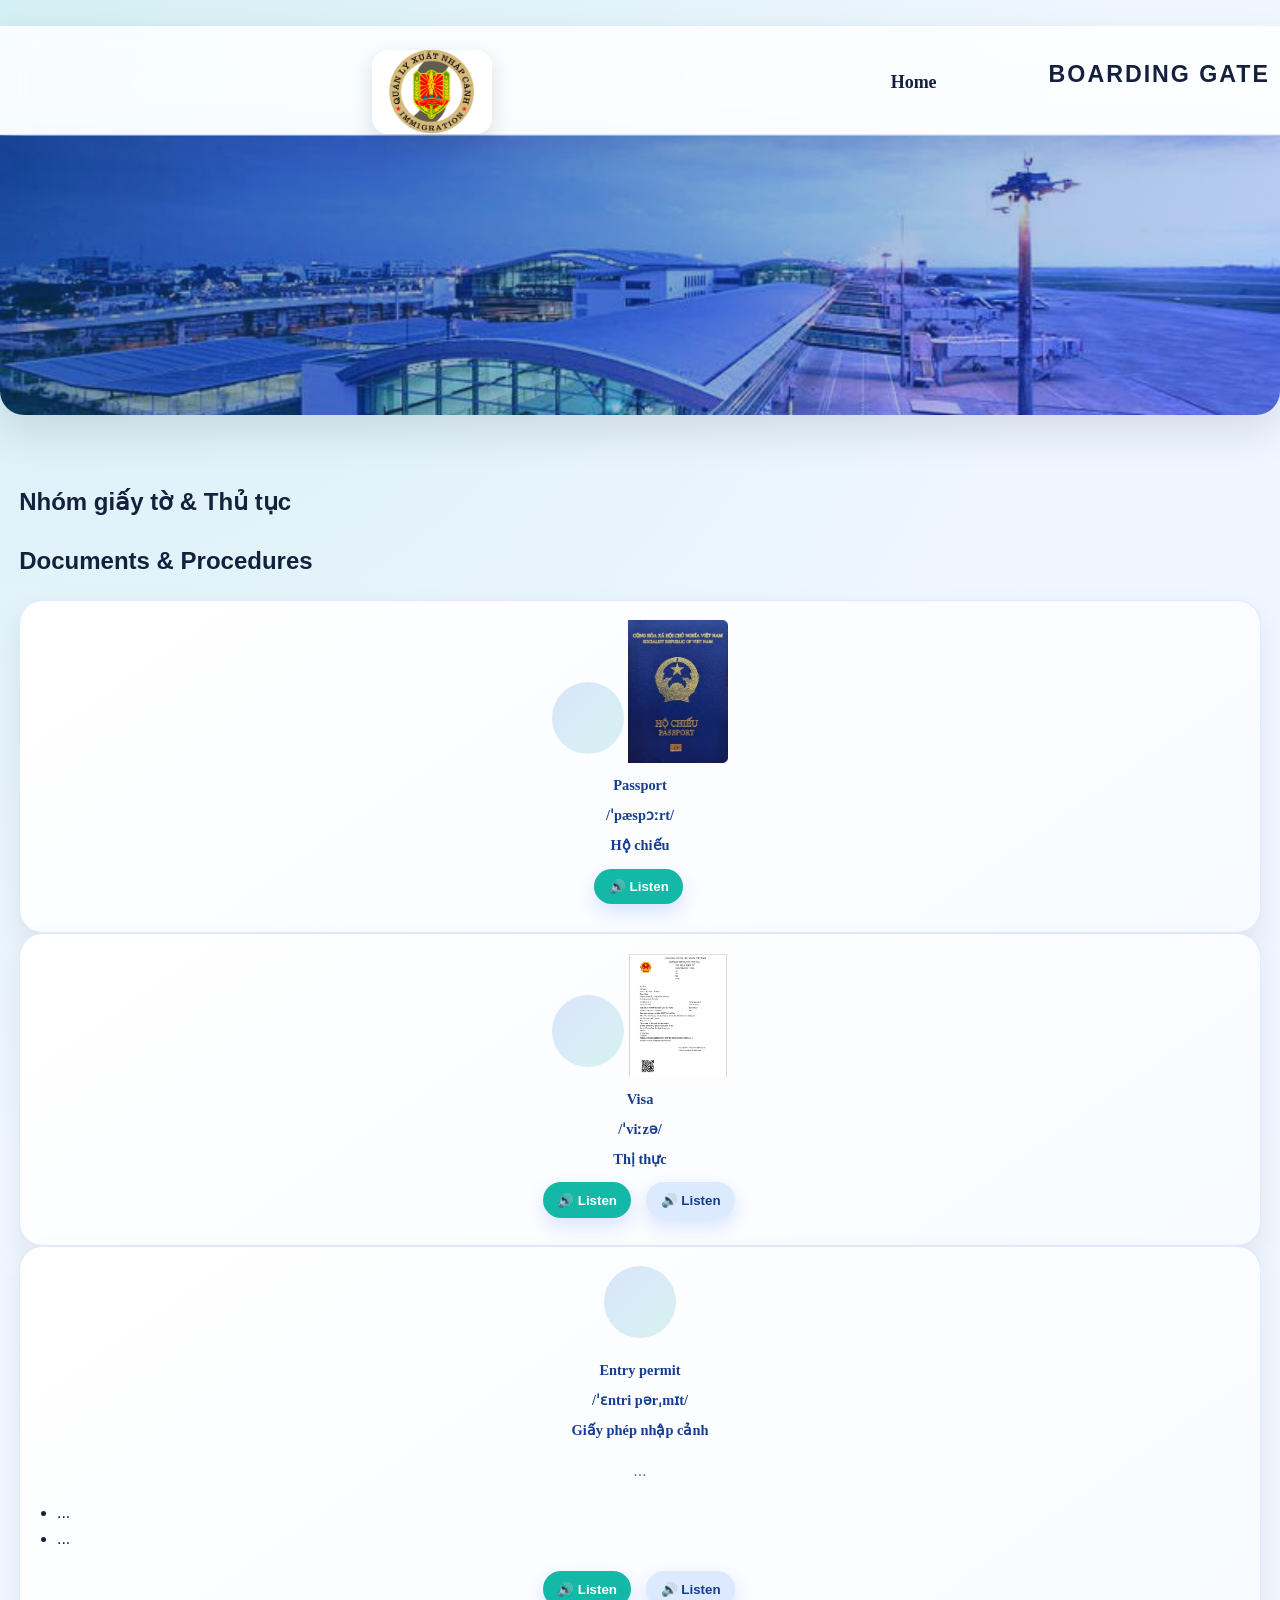
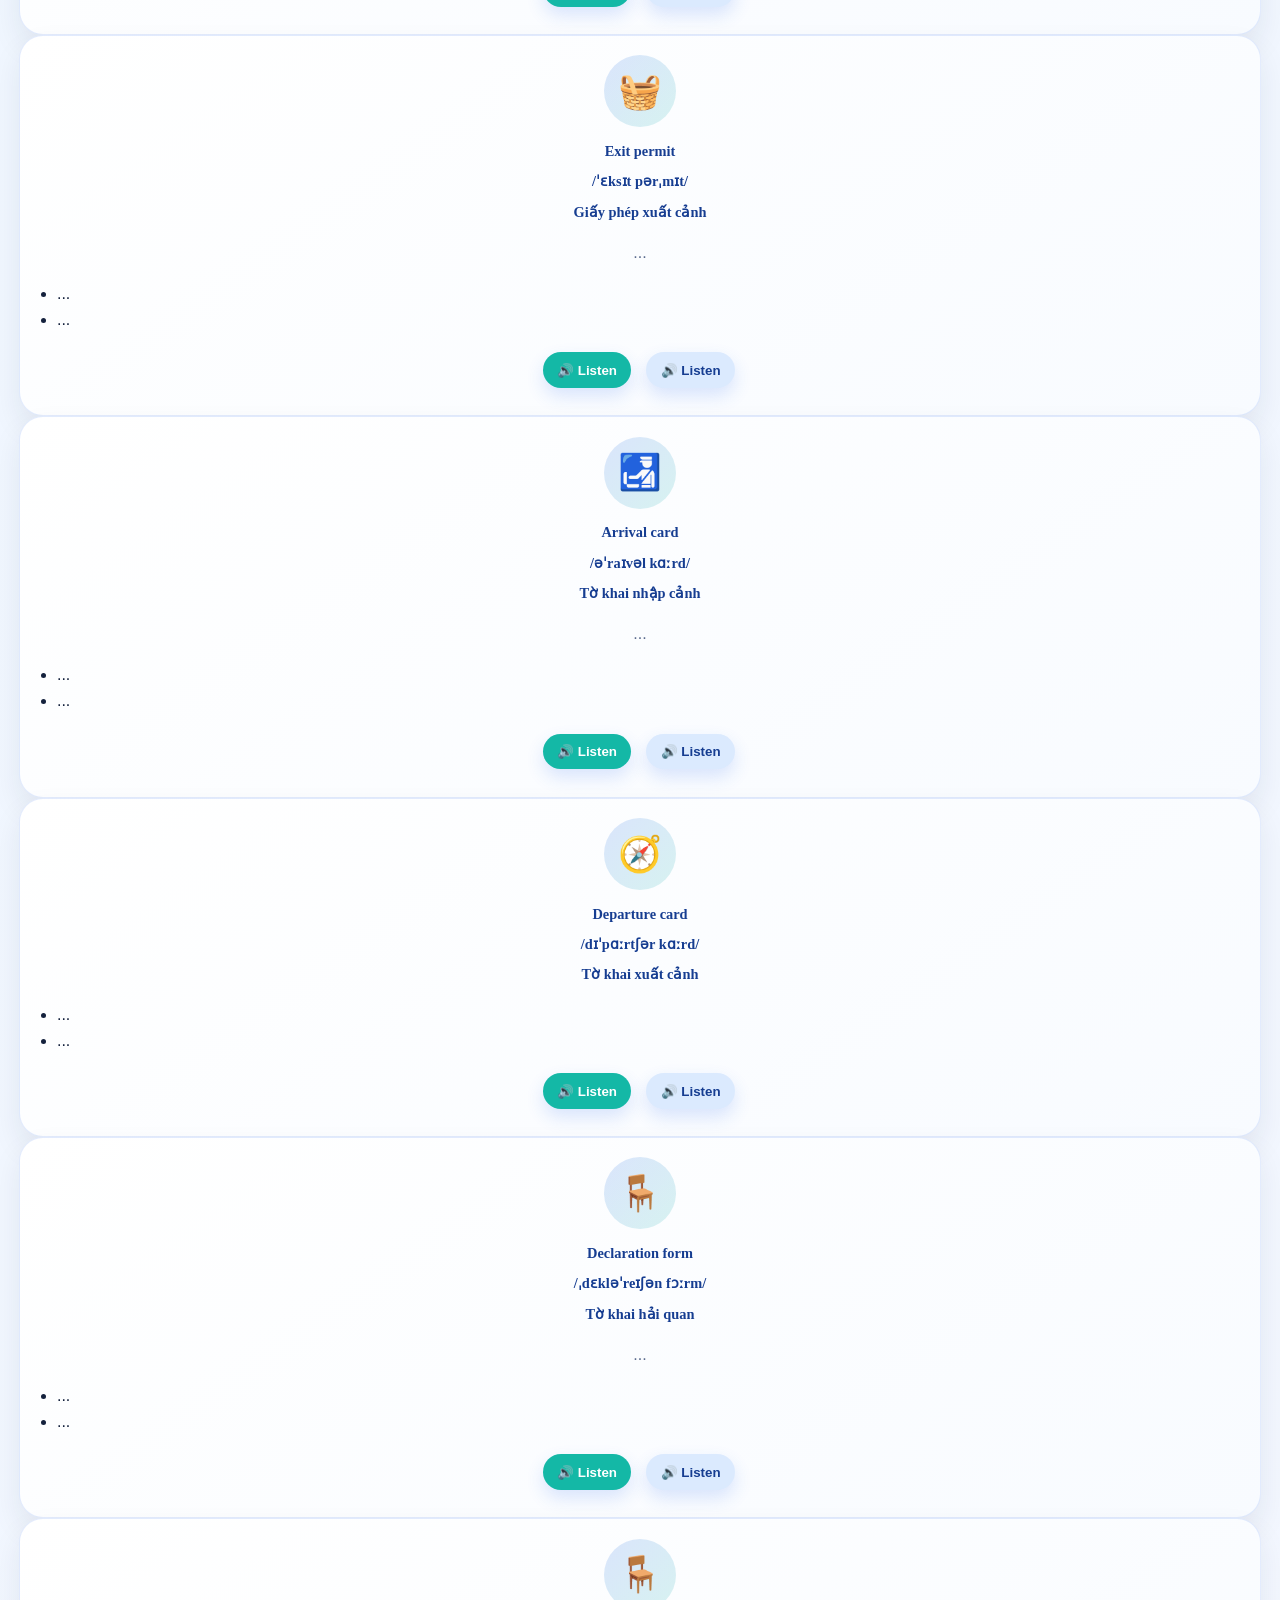
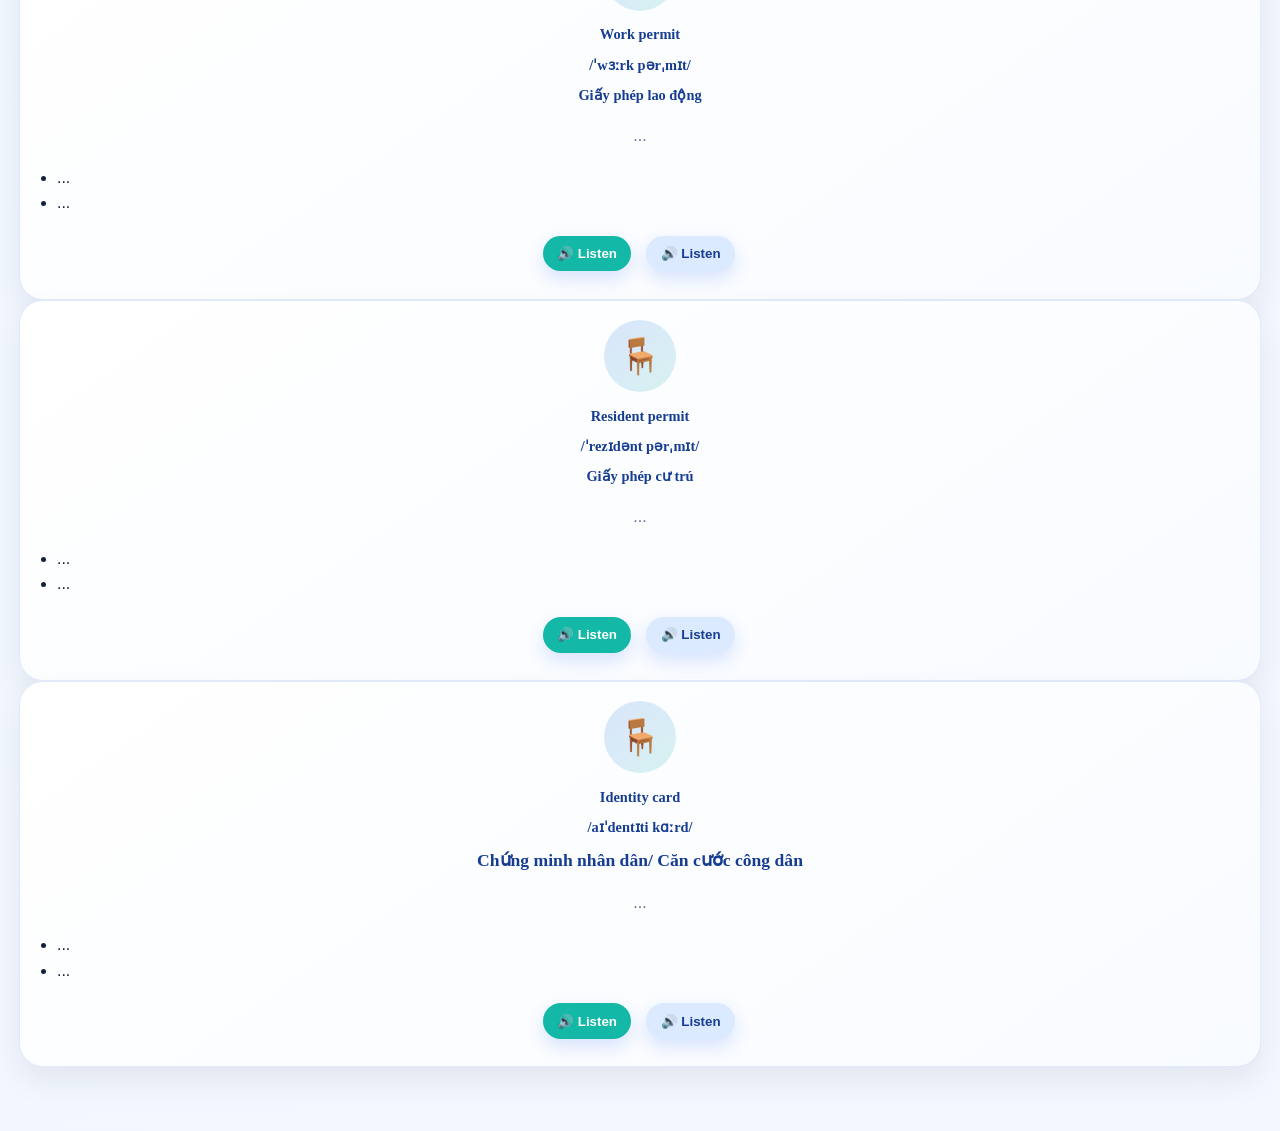
==== pages/BoardingGate.html @ fddc4ede "uploadfile" ====
<!DOCTYPE html>
<html lang="en">
  <head>
    <meta charset="UTF-8" />
    <meta name="viewport" content="width=device-width, initial-scale=1.0" />
    <title>Boarding Gate</title>
    <link rel="stylesheet" href="../index.css" />
    <img src="D:\1. A08\English-Web-2\T2-TSN-Map.jpg" alt="">
  </head>

  <body>
     <div class="hero-text">
        <img src="A08Logo.jpg" alt="Test" id="A08Logo">
          
        
        <nav class="top-nav">
          <div class="nav-links">
            <ul id ="main-menu">
              <li><a class="T1-btn" href="../index.html">Home</a></li>
              <li><p class="eyebrow" id = "headertitle">BOARDING GATE</p></li>

              <!--<li><a class="T2-btn" href="#T2-TSN-Map">T2 Terminal</a></li>
              <li><a class="T3-btn" href="pages/Quiz.html">T3 Terminal</a></li>-->
            </ul>
          </div>
        </nav>
      </div>
  </header>
    <div id = "banner"></div> 
 
    <main>
      <section id="vocabularies" class="vocabularies">
        <div class = "Header">
          <h2>Nhóm giấy tờ & Thủ tục</h2>
          <h2>Documents & Procedures</h2>
        </div>
        

        <div class="card-grid">
          <article class="scene-card">
            <div class="scene-illustration"></div>
              <img src = "Passport.jpg" width="100px" height="auto" >
            <h2>Passport</h2>
            <h2>/ˈpæspɔːrt/</h2>
            <h2>Hộ chiếu</h2>       
            <button class="speak-btn" data-text="Passport">🔊 Listen</button>
          </article>

          <article class="scene-card">
            <div class="scene-illustration"></div>
            <img src="Visa.png" width="100px" height="auto">
            <h2>Visa</h2>
            <h2>/ˈviːzə/</h2>
            <h2>Thị thực</h2>
                        <button class="speak-btn" data-text="Visa">🔊 Listen</button>
            <button class="speak-btn secondary" data-text="...">
              🔊 Listen
            </button>
          </article>

          <article class="scene-card">
            <div class="scene-illustration"></div>
            <h2>Entry permit</h2>
            <h2>/ˈɛntri pərˌmɪt/</h2>
            <h2>Giấy phép nhập cảnh</h2>
            
            <p>...</p>
            <ul>
              <li>...</li>
              <li>...</li>
            </ul>
            <button class="speak-btn" data-text="What time does boarding begin?">🔊 Listen</button>
            <button class="speak-btn secondary" data-text="Is this the gate for Flight 204?">
              🔊 Listen
            </button>
          </article>

          <article class="scene-card">
            <div class="scene-illustration">🧺</div>
            <h2>Exit permit</h2>
            <h2>/ˈɛksɪt pərˌmɪt/</h2>
            <h2>Giấy phép xuất cảnh</h2>
            <p>...</p>
            <ul>
              <li>...</li>
              <li>...</li>
            </ul>
            <button class="speak-btn" data-text="...">🔊 Listen</button>
            <button class="speak-btn secondary" data-text="...">
              🔊 Listen
            </button>
          </article>

          <article class="scene-card">
            <div class="scene-illustration">🛃</div>
            <h2>Arrival card</h2>
            <h2>/əˈraɪvəl kɑːrd/</h2>
            <h2>Tờ khai nhập cảnh</h2>
            <p>...</p>
            <ul>
              <li>...</li>
              <li>...</li>
            </ul>
            <button class="speak-btn" data-text="...">🔊 Listen</button>
            <button class="speak-btn secondary" data-text="...">
              🔊 Listen
            </button>
          </article>

          <article class="scene-card">
            <div class="scene-illustration">🧭</div>
            <h2>Departure card</h2>
            <h2>/dɪˈpɑːrtʃər kɑːrd/</h2>
            <h2>Tờ khai xuất cảnh</h2>
            <p></p>
            <ul>
              <li>...</li>
              <li>...</li>
            </ul>
            <button class="speak-btn" data-text="...">🔊 Listen</button>
            <button class="speak-btn secondary" data-text="...">
              🔊 Listen
            </button>
          </article>

            <article class="scene-card">
            <div class="scene-illustration">🪑</div>
            <h2>Declaration form</h2>
            <h2>/ˌdɛkləˈreɪʃən fɔːrm/</h2>
            <h2>Tờ khai hải quan</h2>
            <p>...</p>
            <ul>
              <li>...</li>
              <li>...</li>
            </ul>
            <button class="speak-btn" data-text="...">🔊 Listen</button>
            <button class="speak-btn secondary" data-text="...">
              🔊 Listen
            </button>
          </article>

          <article class="scene-card">
            <div class="scene-illustration">🪑</div>
            <h2>Work permit</h2>
            <h2>/ˈwɜːrk pərˌmɪt/</h2>
            <h2>Giấy phép lao động</h2>
            <p>...</p>
            <ul>
              <li>...</li>
              <li>...</li>
            </ul>
            <button class="speak-btn" data-text="...">🔊 Listen</button>
            <button class="speak-btn secondary" data-text="...">
              🔊 Listen
            </button>
          </article>

          <article class="scene-card">
            <div class="scene-illustration">🪑</div>
            <h2>Resident permit</h2>
            <h2>/ˈrezɪdənt pərˌmɪt/</h2>
            <h2>Giấy phép cư trú</h2>
            <p>...</p>
            <ul>
              <li>...</li>
              <li>...</li>
            </ul>
            <button class="speak-btn" data-text="...">🔊 Listen</button>
            <button class="speak-btn secondary" data-text="...">
              🔊 Listen
            </button>
          </article>

          <article class="scene-card">
            <div class="scene-illustration">🪑</div>
            <h2>Identity card</h2>
            <h2>/aɪˈdentɪti kɑːrd/</h2>
            <h3>Chứng minh nhân dân/ Căn cước công dân</h3>
            <p>...</p>
            <ul>
              <li>...</li>
              <li>...</li>
            </ul>
            <button class="speak-btn" data-text="...">🔊 Listen</button>
            <button class="speak-btn secondary" data-text="...">
              🔊 Listen
            </button>
          </article>


        </div>
      </section>
    </main>

    <script src="../index.js"></script>
  </body>
</html>
---- index.css ----
:root {
  color-scheme: light;
  --bg: #f4f7ff;
  --card: #ffffff;
  --primary: #2563eb;
  --primary-dark: #163d91;
  --accent: #14b8a6;
  --accent-2: #7c3aed;
  --text: #14213d;
  --muted: #5b6b8d;
  --border: rgba(37, 99, 235, 0.12);
}
#header
.table-wrap {
    overflow-x: auto;
    -webkit-overflow-scrolling: touch;
    width: 100%;
    border-radius: 12px;
    box-shadow: 0 2px 8px rgba(0, 0, 0, 0.05);
}
.search-container{
align-items: center;
}

.search-controls {
    display: flex;
    gap: 16px;
    flex-wrap: wrap;
    margin-bottom: 25px;
    align-items: end;
    background: #f8f9fc;
    padding: 20px;
    border-radius: 12px;
    border: 1px solid #eaf2ff;
    place-items: center;
    justify-content: center;
}
.search-controls button {
  align-items: center;
}
.search-box {
  width: 100%;
  max-width: 320px;
  padding: 12px 14px;
  border: 2px solid #cfdcf7;
  border-radius: 8px;
  font-size: 0.95rem;
  display: block;
  box-sizing: border-box;
  background: #fff;
  transition: all 0.2s ease;
  align-items: center;
  content: icon;
}
.search-box:focus {
  outline: none;
  border-color: #163d91;
  box-shadow: 0 0 0 3px rgba(22, 61, 145, 0.1);
}

.clear-btn {
    padding: 12px 24px;
    border: none;
    border-radius: 8px;
    background: linear-gradient(135deg, #1dc311 0%, #16aa0c 100%);
    color: white;
    font-weight: 600;
    cursor: pointer;
    transition: all 0.2s ease;
    font-size: 0.95rem;
}
.search-btn{
  padding: 12px 24px;
  border: none;
  border-radius: 8px;
  background: linear-gradient(135deg, #045be7 0%, #0557ef 100%);
  color: #fff;
  font-weight: 600;
  cursor: pointer;
  transition: all 0.2s ease;
  font-size: 0.95rem;
}



@keyframes colorBlink {
  0% { color: #22c55e; }
  50% { color: #2563eb; }
  100% { color: #ef4444; }
}

@keyframes floatUp {
  0% { transform: translateY(0); }
  50% { transform: translateY(-4px); }
  100% { transform: translateY(0); }
}

@keyframes fadeIn {
  0% { opacity: 0; }
  100% { opacity: 1; }
}

@keyframes swing {
  0% { transform: rotate(-3deg); }
  50% { transform: rotate(3deg); }
  100% { transform: rotate(-3deg); }
}

@keyframes spin {
  0% { transform: rotate(0deg); }
  100% { transform: rotate(360deg); }
}

@keyframes slideDown {
  0% { transform: translateY(-20px); opacity: 0; }
  100% { transform: translateY(0); opacity: 1; }
}

* {
  box-sizing: border-box;
}

body {
  margin: 0;
  padding: 0 0 1rem;
  box-sizing: border-box;
  font-family: "Segoe UI", Tahoma, Geneva, Verdana, sans-serif;
  color: var(--text);
  background:
    radial-gradient(circle at top left, rgba(20, 184, 166, 0.12), transparent 25%),
    linear-gradient(135deg, #eef6ff 0%, var(--bg) 100%);
  line-height: 1.6;
  position: relative;
  overflow-x: hidden;
}

.page-transition {
  position: fixed;
  inset: 0;
  background: linear-gradient(135deg, var(--primary), var(--accent), var(--accent-2));
  opacity: 0;
  transform: scale(1.08);
  pointer-events: none;
  z-index: 9999;
  transition: opacity 0.35s ease, transform 0.35s ease;
}

body.page-transitioning .page-transition {
  opacity: 1;
  transform: scale(1);
}

header.hero {
  position: relative;
  top: auto;
  z-index: auto;
  padding: 0;
}

.hero-text {
  display: flex;
  margin: 0 auto;
  flex-wrap: wrap;
  justify-content: center;
  align-items: center;
  gap: 0rem;
  padding: 1.5rem 0rem 0rem 0rem;
  background: rgba(255, 255, 255, 0.82);
  backdrop-filter: blur(16px);
  box-shadow: 0 10px 30px rgba(20, 33, 61, 0.08);
  border-bottom: 1px solid var(--border);
  animation: slideDown 2s ease forwards;
}
.Icon {
  display: flex;
  place-items: center;
  justify-content: center;
}
  


.eyebrow {
  text-transform: uppercase;
  letter-spacing: 2px;
  color: var(--text);
  font-weight: 800;
  margin: 0;
  font-size: clamp(1rem, 2.5vw, 1.45rem);
  text-align: center;
  display: block;
  animation: colorBlink 1.8s infinite;
  font-family:'Segoe UI', Tahoma, Geneva, Verdana, sans-serif
}

#A08Logo {
  width: min(100%, 120px);
  height: auto;
  border-radius: 16px;
  box-shadow: 0 8px 20px rgba(20, 33, 61, 0.14);
  margin: 0 auto;
}



.image-gallery {
  max-width: 1200px;
  margin: 0 auto 2rem;
  padding: 0 1.2rem;
  position: relative;
  z-index: 1;
}

.gallery-shell {
  border-radius: 24px;
  overflow: hidden;
  box-shadow: 0 18px 40px rgba(20, 33, 61, 0.16);
  background: var(--card);
}

.gallery-track {
  position: relative;
  min-height: 320px;
}

.gallery-slide {
  position: absolute;
  inset: 0;
  opacity: 0;
  transform: translateX(20px);
  transition: opacity 0.6s ease, transform 0.6s ease;
}

.gallery-slide.active {
  opacity: 1;
  transform: translateX(0);
}

.gallery-slide img {
  width: 100%;
  height: 320px;
  object-fit: cover;
  display: block;
  cursor: pointer;
  animation: fadeIn 3s ease;
}
.gallery-slide img:focus-visible {
  outline: 3px solid var(--accent);
  outline-offset: 3px;
}

.zoom-modal {
  position: fixed;
  inset: 0;
  background: rgba(5, 12, 25, 0.86);
  display: flex;
  align-items: center;
  justify-content: center;
  padding: 1rem;
  z-index: 2000;
  opacity: 0;
  visibility: hidden;
  pointer-events: none;
  transition: opacity 0.25s ease, visibility 0.25s ease;
}

.zoom-modal.is-open {
  opacity: 1;
  visibility: visible;
  pointer-events: auto;
}

.zoom-modal-content {
  max-width: min(96vw, 1100px);
  max-height: min(90vh, 900px);
  display: flex;
  align-items: center;
  justify-content: center;
}

.zoom-modal img {
  max-width: 100%;
  max-height: 100%;
  object-fit: contain;
  border-radius: 18px;
  box-shadow: 0 20px 50px rgba(0, 0, 0, 0.3);
}

.zoom-close {
  position: absolute;
  top: 1rem;
  right: 1rem;
  width: 44px;
  height: 44px;
  border: none;
  border-radius: 50%;
  background: rgba(255, 255, 255, 0.95);
  color: var(--text);
  font-size: 1.6rem;
  cursor: pointer;
  box-shadow: 0 8px 20px rgba(0, 0, 0, 0.2);
}

body.modal-open {
  overflow: hidden;
}




.gallery-caption {
  position: absolute;
  left: 0;
  right: 0;
  bottom: 0;
  padding: 1rem 1.2rem;
  background: linear-gradient(180deg, transparent, rgba(8, 15, 35, 0.82));
  color: white;
}

.gallery-caption h3 {
  margin: 0 0 0.25rem;
  font-size: 1.1rem;
}

.gallery-caption p {
  margin: 0;
  font-size: 0.95rem;
}

.gallery-controls {
  display: flex;
  justify-content: center;
  align-items: center;
  gap: 0.8rem;
  padding: 0.9rem 1rem 1rem;
  background: rgba(255, 255, 255, 0.95);
}

.gallery-btn {
  border: none;
  border-radius: 999px;
  width: 40px;
  height: 40px;
  cursor: pointer;
  font-size: 1rem;
  color: white;
  background: linear-gradient(135deg, var(--primary), var(--accent));
  box-shadow: 0 8px 18px rgba(37, 99, 235, 0.16);
}

.gallery-dots {
  display: flex;
  gap: 0.45rem;
}

.gallery-dot {
  width: 10px;
  height: 10px;
  border: none;
  border-radius: 50%;
  background: #c8d5f0;
  cursor: pointer;
  padding: 0;
}

.gallery-dot.active {
  background: var(--primary);
  transform: scale(1.15);
}

main {
  max-width: 1280px;
  margin: 0 auto;
  padding: 2rem 1.2rem 3rem;
}
table{
  max-width: 1280px;
  margin: 0 auto;
  padding: 0rem 0rem 0rem;
  padding-top: 0rem
}

h1 {
  font-size: clamp(2rem, 4.5vw, 3rem);
  margin: 0 0 1rem;
  font-family: "Segoe UI", Tahoma, Geneva, Verdana, sans-serif;
}

.info-strip {
  display: grid;
  grid-template-columns: repeat(3, minmax(0, 1fr));
  gap: 1rem;
  margin: 0 auto 2rem;
  text-align: center;
}

.info-strip > div {
  background: linear-gradient(145deg, #ffffff, #f8fbff);
  border: 1px solid var(--border);
  border-radius: 20px;
  padding: 1.1rem 1rem;
  box-shadow: 0 12px 26px rgba(20, 33, 61, 0.08);
}

.info-strip strong {
  display: block;
  font-size: 1.04rem;
  margin-bottom: 0.3rem;
}

.info-strip p {
  margin: 0;
  color: var(--muted);
}

.scenarios {
  max-width: 1280px;
  margin: 0 auto;
  padding: 1rem 0 2rem;
  text-align: center;
}

#Area-header {
  margin-bottom: 1.2rem;
  font-size: clamp(1.7rem, 2.8vw, 2.3rem);
  font-weight: 800;
  color: var(--primary-dark);
}

.main-card-grid {
  display: grid;
  grid-template-columns: repeat(3, minmax(0, 1fr));
  gap: 1rem;
}

.scene-card,.scene-card-P1, .scene-card-P2, .scene-card-P3 {
  background: linear-gradient(145deg, #ffffff, #f8fbff);
  background-color:#00ddeb;
  border: 1px solid var(--border);
  border-radius: 24px;
  padding: 1.2rem;
  box-shadow: 0 14px 30px rgba(20, 33, 61, 0.08);
  text-align: center;
  transition: transform 0.2s ease, box-shadow 0.2s ease;
}

.scene-card:hover, .scene-card-P1:hover, .scene-card-P2:hover, .scene-card-P3:hover {
  transform: translateY(-4px);
  box-shadow: 0 18px 36px rgba(37, 99, 235, 0.15);
}

.scene-illustration {
  display: inline-flex;
  align-items: center;
  justify-content: center;
  width: 72px;
  height: 72px;
  border-radius: 50%;
  background: linear-gradient(135deg, rgba(37, 99, 235, 0.16), rgba(20, 184, 166, 0.16));
  font-size: 2.2rem;
  margin-bottom: 0.6rem;
  text-decoration: none;
  animation: floatUp 0.75s ease-in-out infinite;
  
}
.scene-card h4, .scene-card-P1 h4, .scene-card-P2 h4, .scene-card-P3 h4 {
  margin: 0.2rem 0 0.45rem;
  font-family: 'Times New Roman', Times, serif;
  color:red;
  font-size: 0.9rem;
}
.scene-card h3, .scene-card-P1 h3, .scene-card-P2 h3, .scene-card-P3 h3 {
  margin: 0.2rem 0 0.45rem;
  font-family: Georgia, "Times New Roman", Times, serif;
  color: var(--primary-dark);
  font-size: 1.1rem;
}

.scene-card h2, .scene-card-P1 h2, .scene-card-P2 h2, .scene-card-P3 h2 {
  margin: 0.2rem 0 0.45rem;
  font-family: Georgia, "Times New Roman", Times, serif;
  color: var(--primary-dark);
  font-size: 0.9rem;
}

.scene-card p,
.scene-card-P1 p,
.scene-card-P2 p,
.scene-card-P3 p,
.scence-card p li,
.scene-card-P1 li,
.scene-card-P2 li,
.scene-card-P3 li {
  color: var(--muted);
}

.scene-card ul,
.scene-card-P1 ul,
.scene-card-P2 ul,
.scene-card-P3 ul {
  padding-left: 1.2rem;
  margin: 0.6rem 0 0.9rem;
  text-align: left;
}

.speak-btn {
  border: none;
  border-radius: 999px;
  padding: 0.7rem 0.95rem;
  margin: 0.25rem;
  font-weight: 700;
  cursor: pointer;
  background: linear-gradient(135deg, var(--primary), var(--accent-2));
  color: white;
  box-shadow: 0 8px 18px rgba(37, 99, 235, 0.16);
  transition: transform 0.2s ease, box-shadow 0.2s ease;
}

.speak-btn:hover {
  transform: translateY(-2px);
  box-shadow: 0 10px 22px rgba(37, 99, 235, 0.22);
}

.speak-btn.secondary {
  background: linear-gradient(135deg, var(--accent), var(--primary));
}
.nav-links {
  display: flex;
  margin: 0 auto;
  padding: 0;
  align-items: center;
  justify-content: center;
}
.nav-links a.active,
.nav-links a:hover {
  color: white;
}

.nav-links a {
  padding: 0.75rem 1rem;
  margin: 0
}

.nav-links li{
  font-family: Georgia, 'Times New Roman', Times, serif;
  font-size: large;
  font-weight: 10000;
}

#main-menu {
  display: flex;
  gap: 6rem;
  flex-wrap: wrap;
  padding: 0 10px;
  margin: 0 0 20px 0;
  list-style: none;
}

.top-nav ul {
  list-style-type: none;
  padding: 0;
  margin: 0;
  overflow: visible;
}

.top-nav a {
  color: var(--text);
  text-decoration: none;
  padding: 0.75rem 1rem;
  display: block;
  text-align: center;
  font-weight: 700;
}

.top-nav li {
  float: left;
}

#banner {
  background: linear-gradient(120deg, rgba(12, 74, 110, 0.55), rgba(37, 99, 235, 0.3)), url(pages/project-tansonnhat.jpg);
  background-size: cover;
  background-position: center;
  min-height: 280px;
  margin: 0 auto 1rem;
  border-radius: 0 0 24px 24px;
  box-shadow: 0 16px 40px rgba(20, 33, 61, 0.12);
}

.Back-btn {
  width: 10px;
  height: 50px;
  /*display: inline-flex;*/
  display: relative;
  text-align: center;
  align-items: center;
  justify-content: center;
  min-width: 120px;
  padding: 1rem 1rem;
  border-width: 1px;
  border: 2px solid rgba(151, 65, 252, 0.2);
  border-radius: 700px;
  box-shadow: 0 10px 22px rgba(151, 65, 252, 0.2);
  color: #ffffff;
  font-family: Phantomsans, sans-serif;
  font-size: 1rem;
  font-weight: 700;
  text-decoration: none;
  background-image: linear-gradient(135deg, #03f8f8, #0bdfef 55%, #00ddeb);
  transition: transform 0.2s ease, box-shadow 0.2s ease;
  margin-left: 1px
}
.Next-btn{
  display: relative;
  text-align: center;
  align-items: center;
  justify-content: right;
  min-width: 120px;
  padding: 1rem 1rem;
  border-width: 1px;
  border: 2px solid rgba(151, 65, 252, 0.2);
  border-radius: 700px;
  box-shadow: 0 10px 22px rgba(151, 65, 252, 0.2);
  color: #ffffff;
  font-family: Phantomsans, sans-serif;
  font-size: 1rem;
  font-weight: 700;
  text-decoration: none;
  background-image: linear-gradient(135deg, #03f8f8, #0bdfef 55%, #00ddeb);
  transition: transform 0.2s ease, box-shadow 0.2s ease;
  margin: 0 0 0 0px;
}
.Home-btn:hover,
.Back-btn:hover
.Next-btn:hover
{
  transform: translateY(-2px);
  box-shadow: 0 12px 24px rgba(151, 65, 252, 0.28);
}

.Back-btn::before {
  content: "";
}

.T2-btn::before {
  content: "Airport Map";
}

.T3-btn::before {
  content: "Quiz";
}



.primary-btn:hover {
  background: var(--primary-dark);
  transform: translateY(-2px);
}

.footer {
  background: linear-gradient(135deg, #102445, #163d91);
  color: #f8fbff;
  text-align: center;
  padding: 1.3rem 1rem 1.6rem;
  margin-top: 1rem;
}

#End-page {
  margin: 0 0 0.35rem;
  font-weight: 700;
}

#footer-note {
  margin: 0;
  opacity: 0.9;
}

@media (max-width: 900px) {
  .info-strip,
  .main-card-grid {
    grid-template-columns: repeat(5, minmax(0, 1fr));
  }
}

@media (max-width: 640px) {
  .hero-text {
    justify-content: center;
    text-align: center;
  }

  .info-strip,
  .main-card-grid {
    grid-template-columns: 1fr;
  }

  #main-menu {
    justify-content: center;
  }

  .top-nav li {
    float: none;
  }
}

 .scene-card ul, .scene-card-P1 ul, .scene-card-P2 ul, .scene-card-P3 ul {
  padding-left: 1.1rem;
  margin: 0.6rem 0 1rem;
}

.speak-btn {
  border: none;
  background: var(--accent);
  color: white;
  padding: 0.65rem 0.9rem;
  border-radius: 999px;
  cursor: pointer;
  font-weight: 600;
  margin-right: 0.4rem;
  margin-bottom: 0.5rem;
}

.speak-btn.secondary {
  background: #dbeafe;
  color: var(--primary-dark);
}

.speak-btn:hover {
  transform: translateY(-1px);
}

@media (max-width: 900px) {
  .hero,
  .info-strip,
  .card-grid, .card-grid-P1, .card-grid-P2, .card-grid-P3 {
  grid-template-columns: 1fr;
  }
}

.card-grid-P1, .card-grid-P2, .card-grid-P3 {
  background-color: white;
  border-radius: 999px;
}

.hero {
    padding-top: 2rem;
    align-items: left;
  }

.footer{
  align-items: center;
  font-weight: bold;
  font-family:'Segoe UI', Tahoma, Geneva, Verdana, sans-serif;
  text-align: left;
  padding: 0px 1%;

}
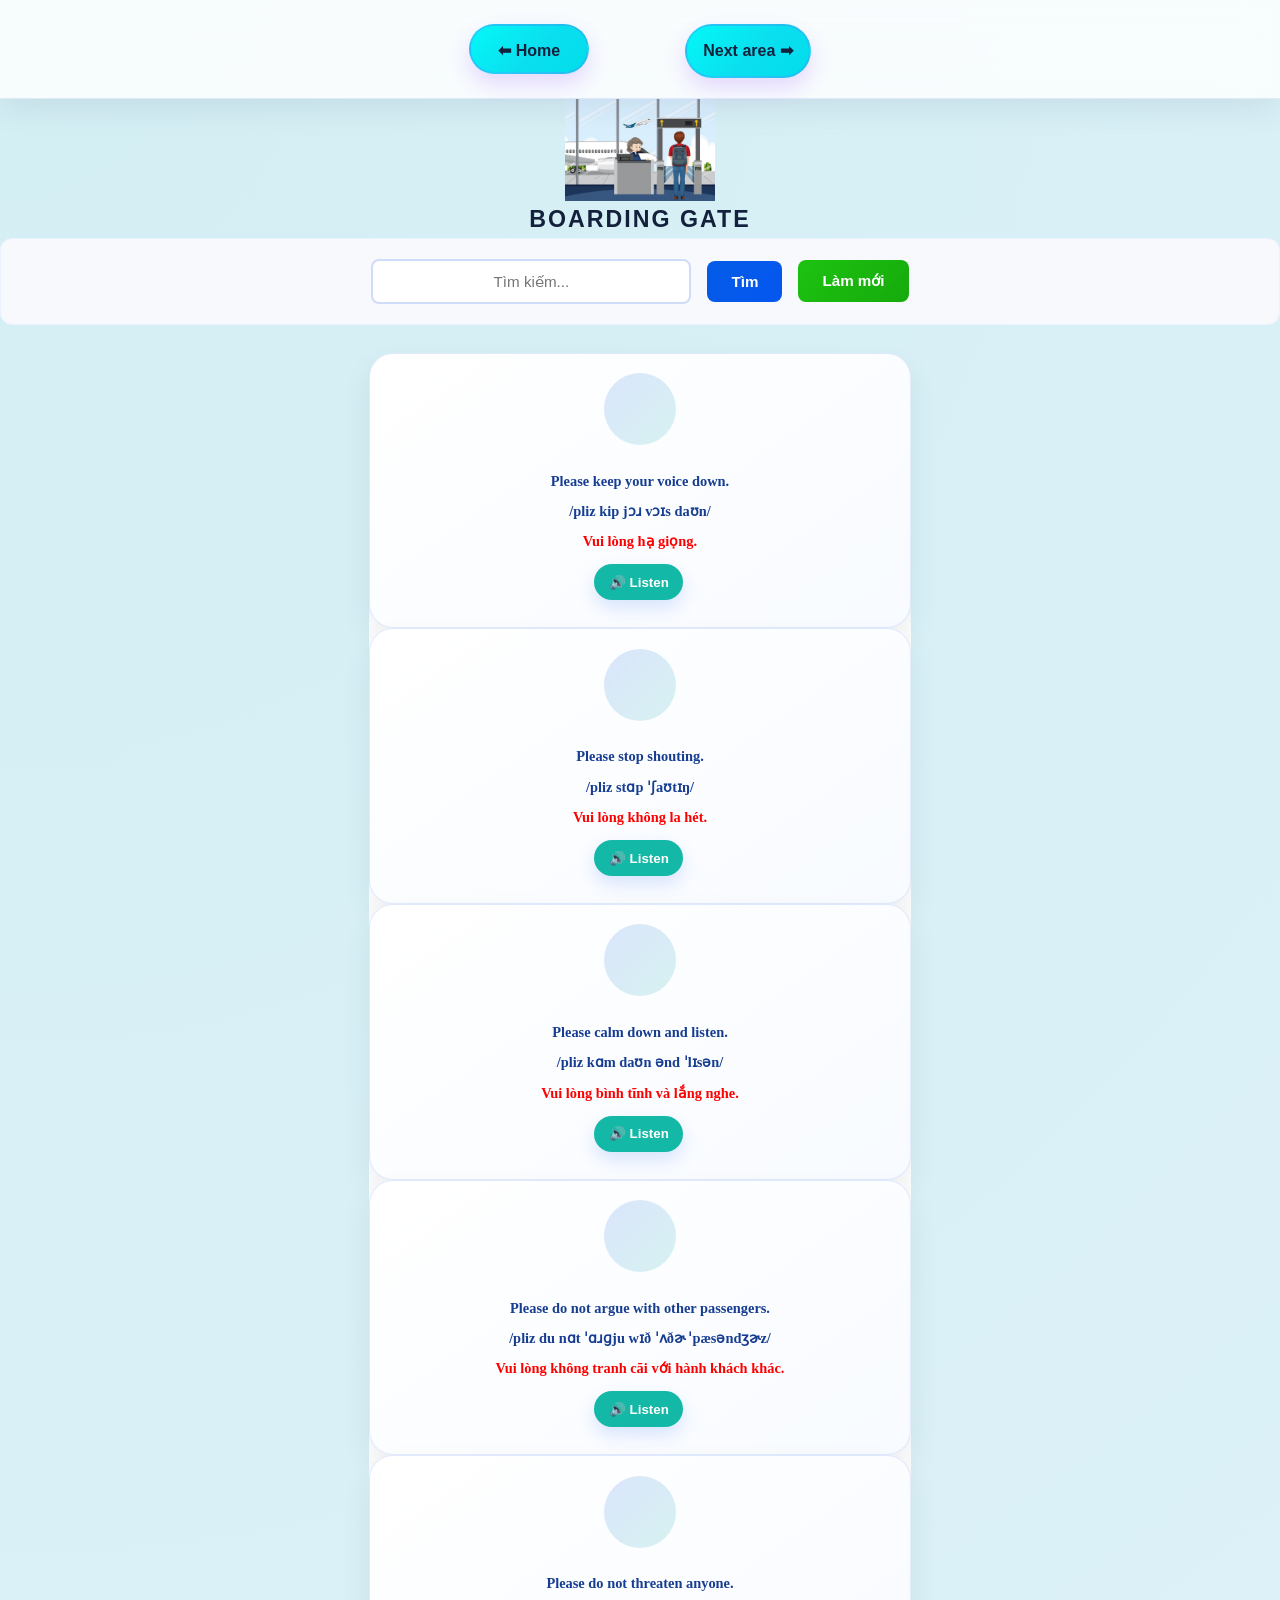
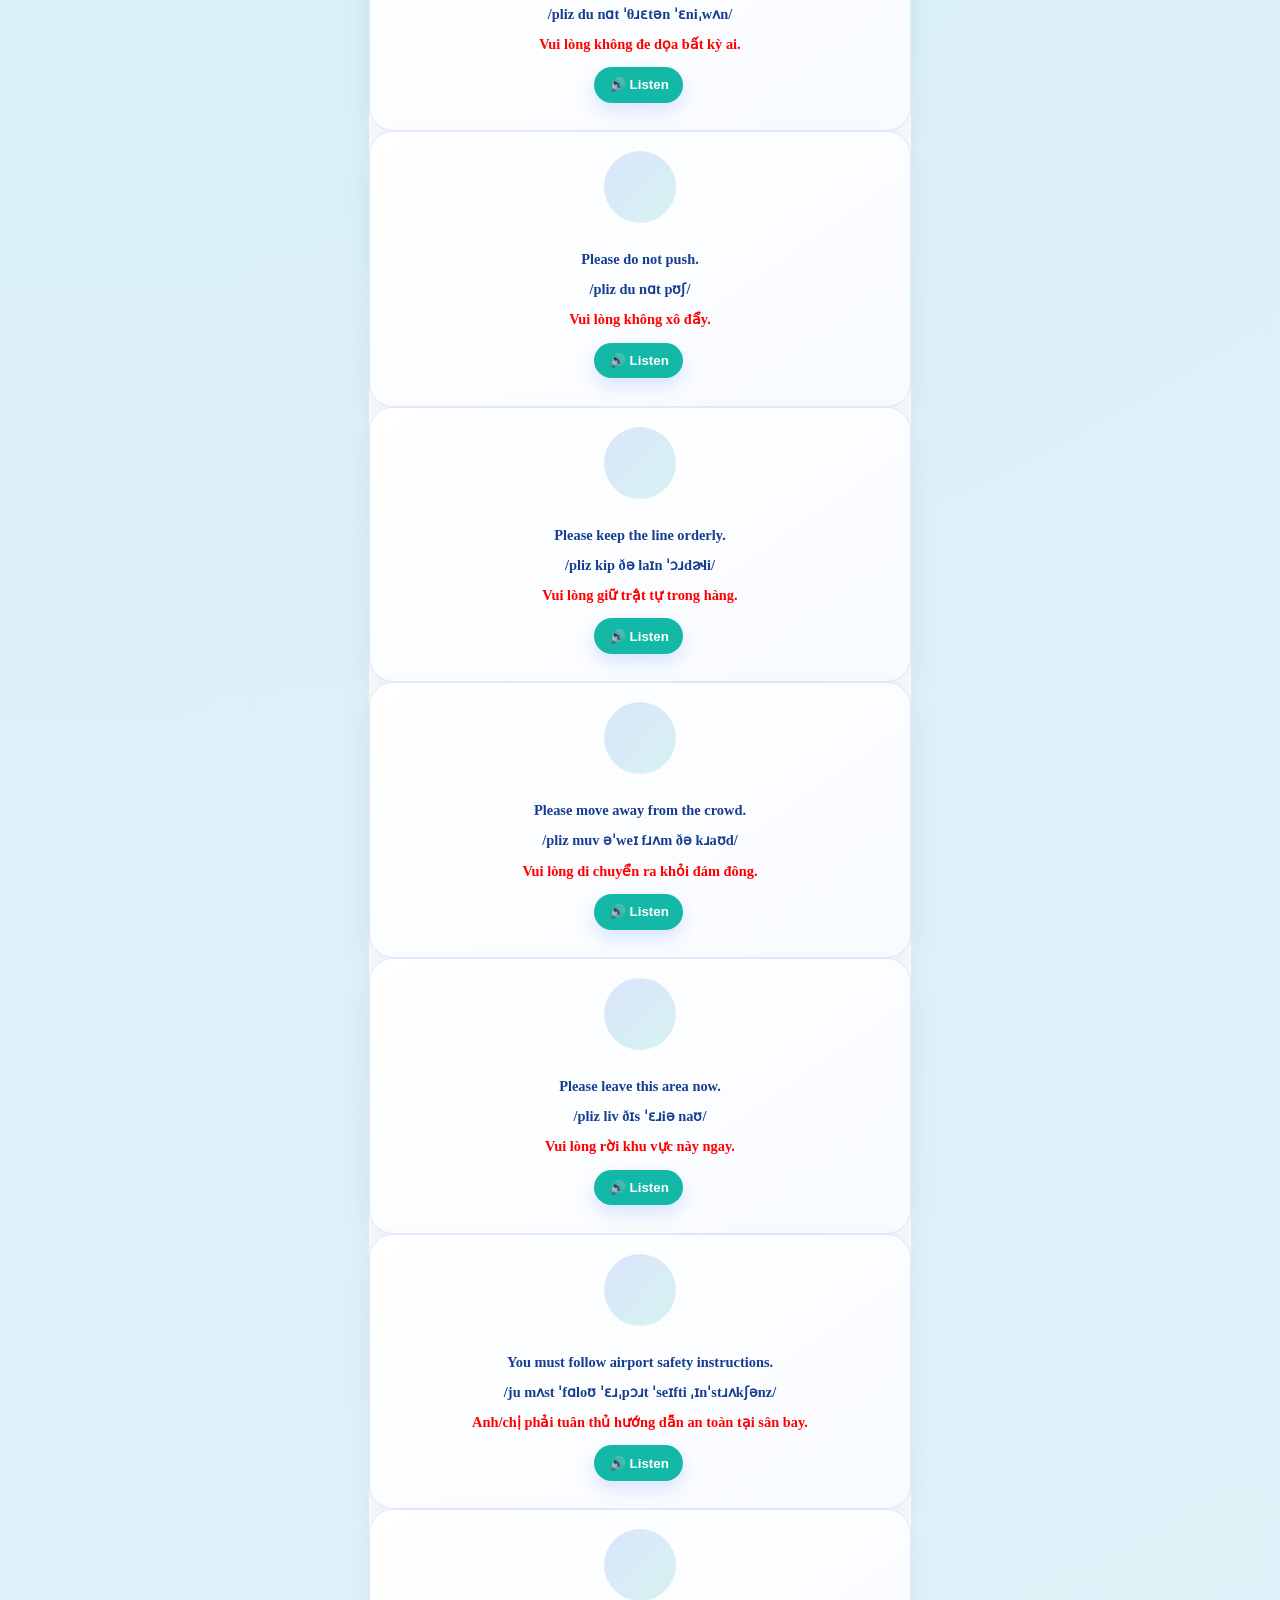
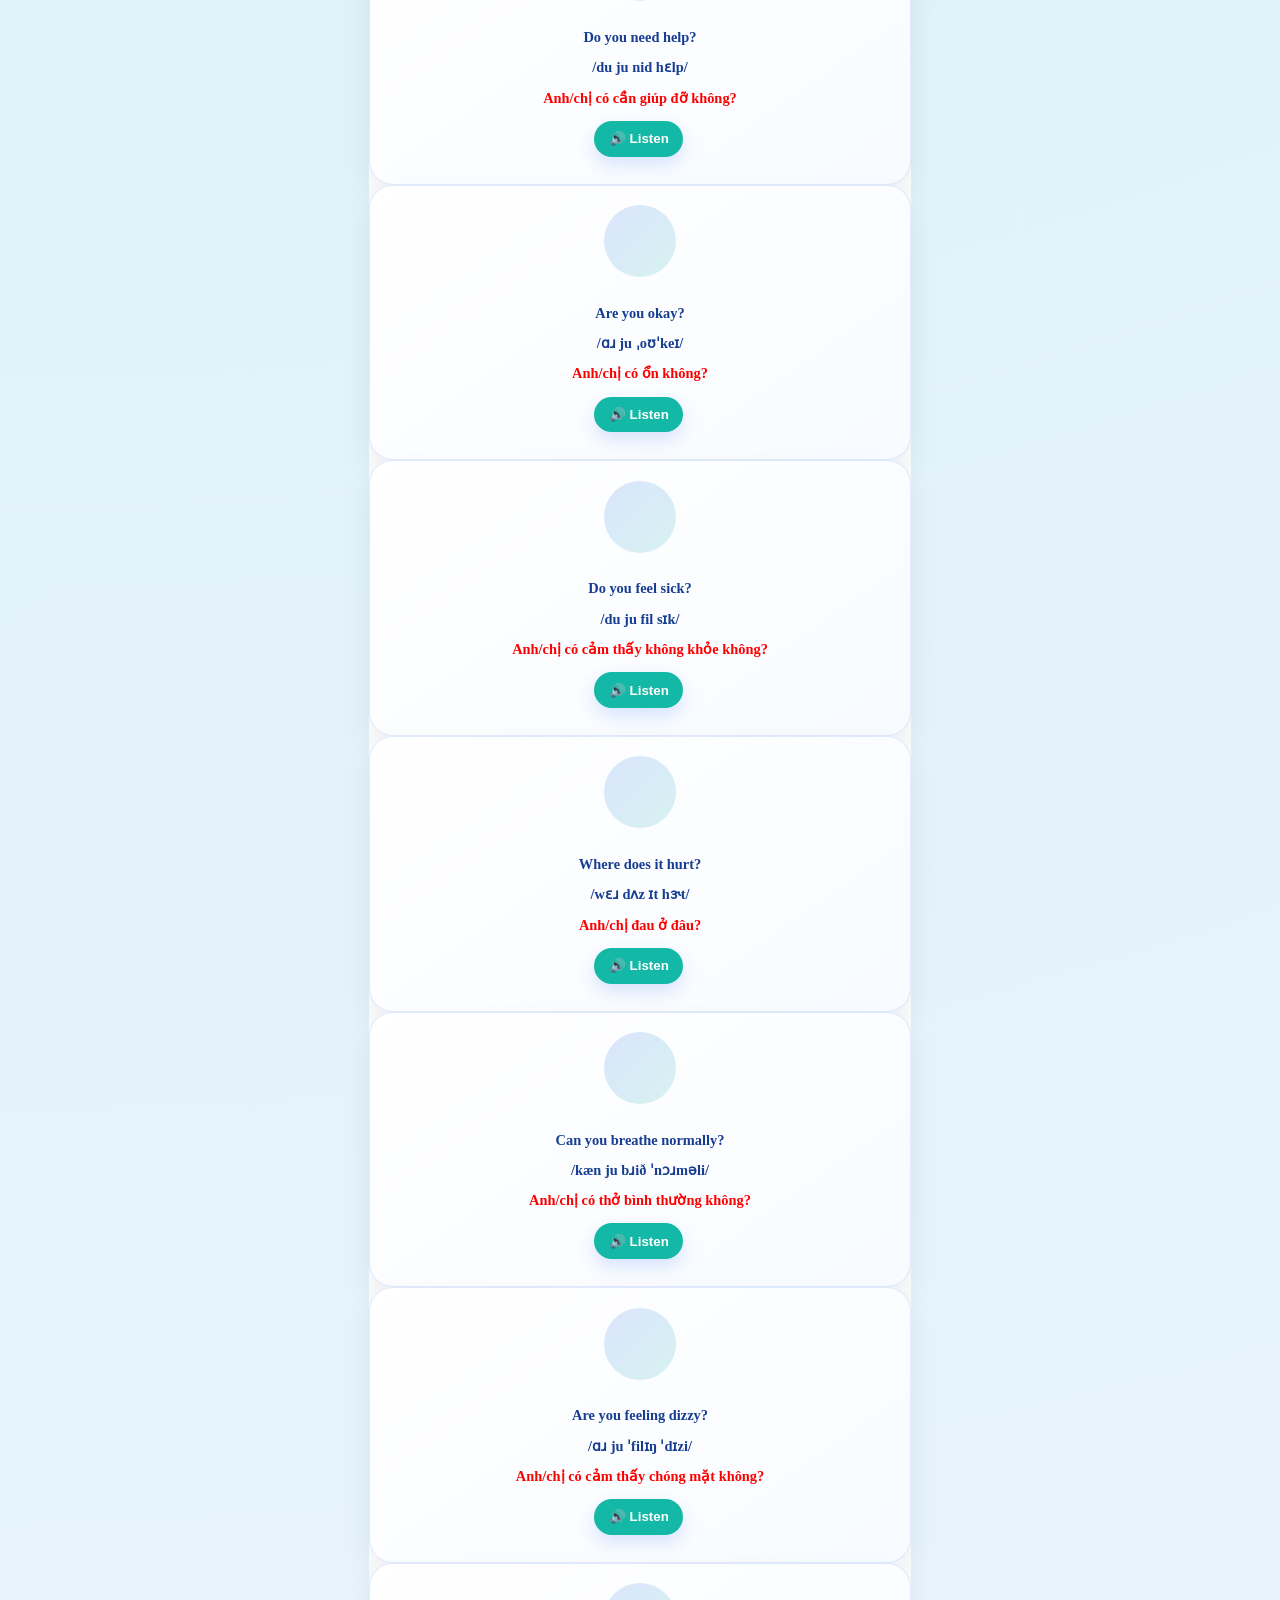
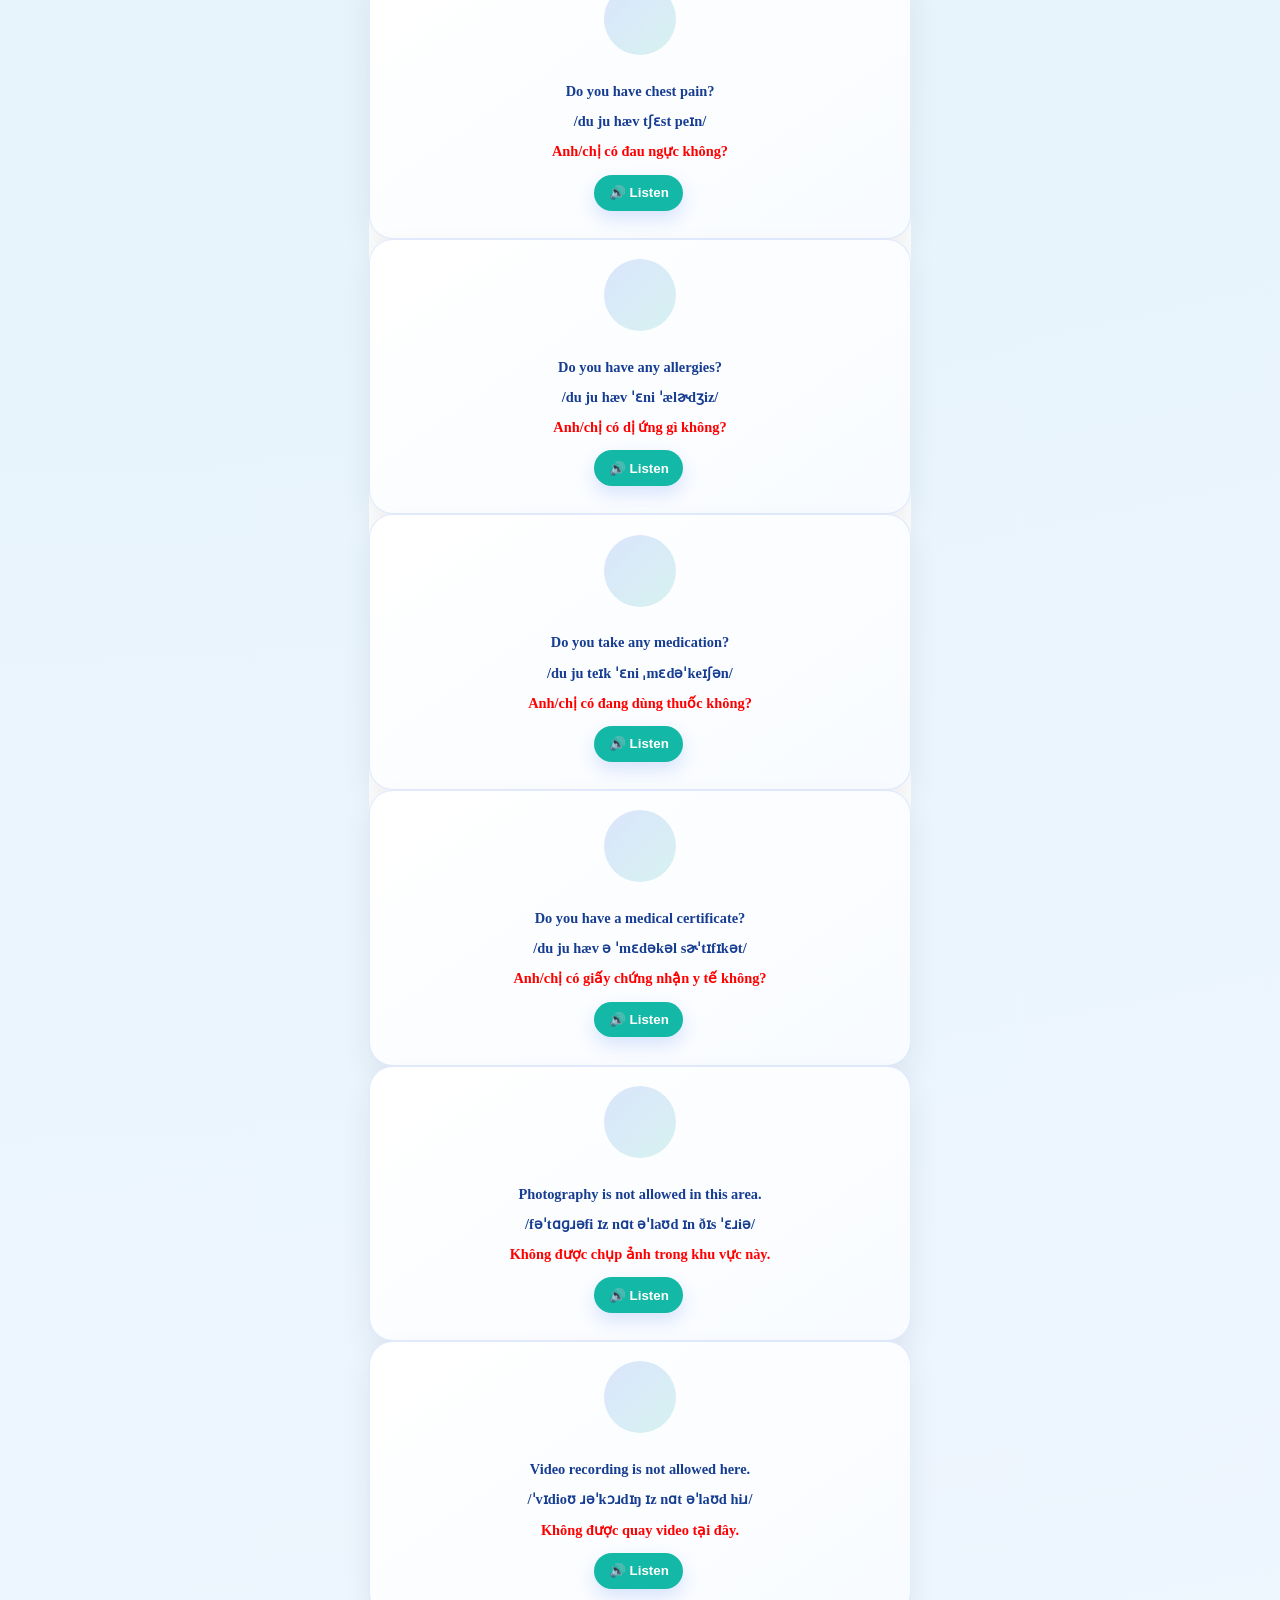
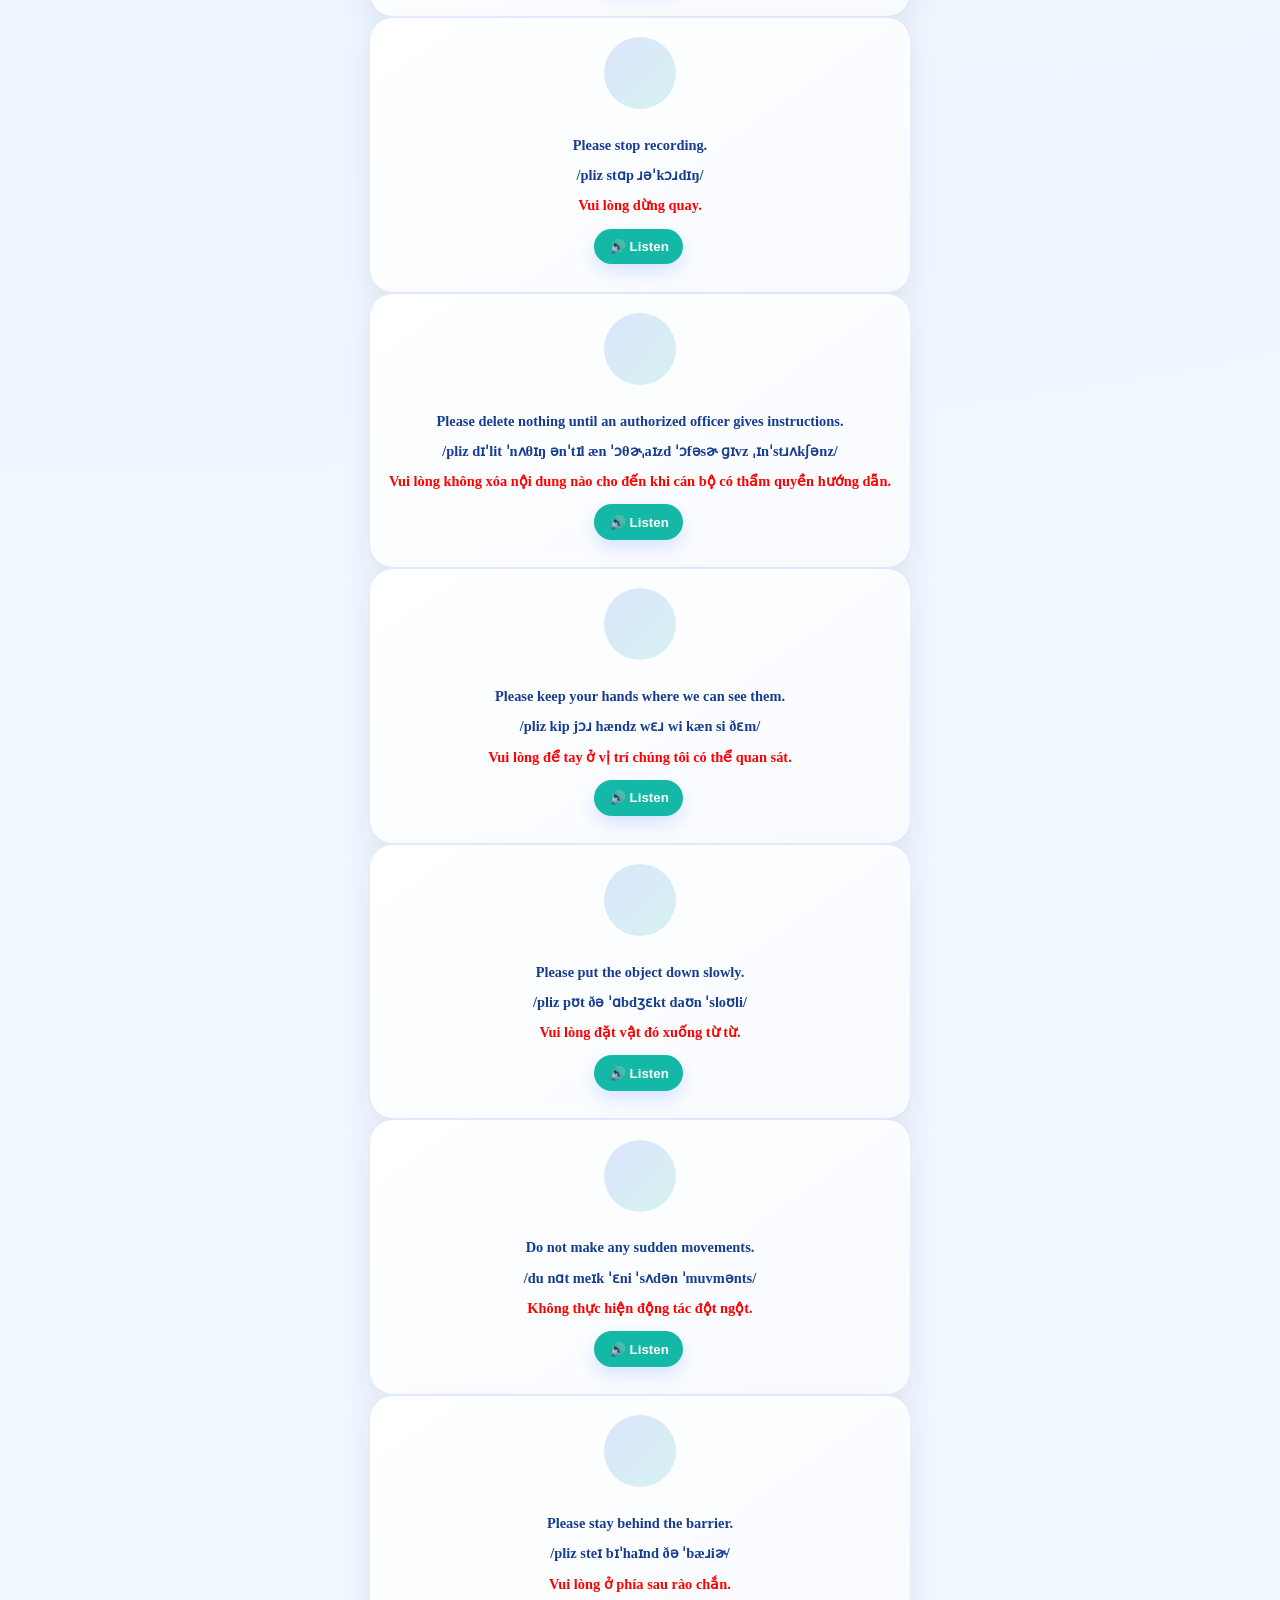
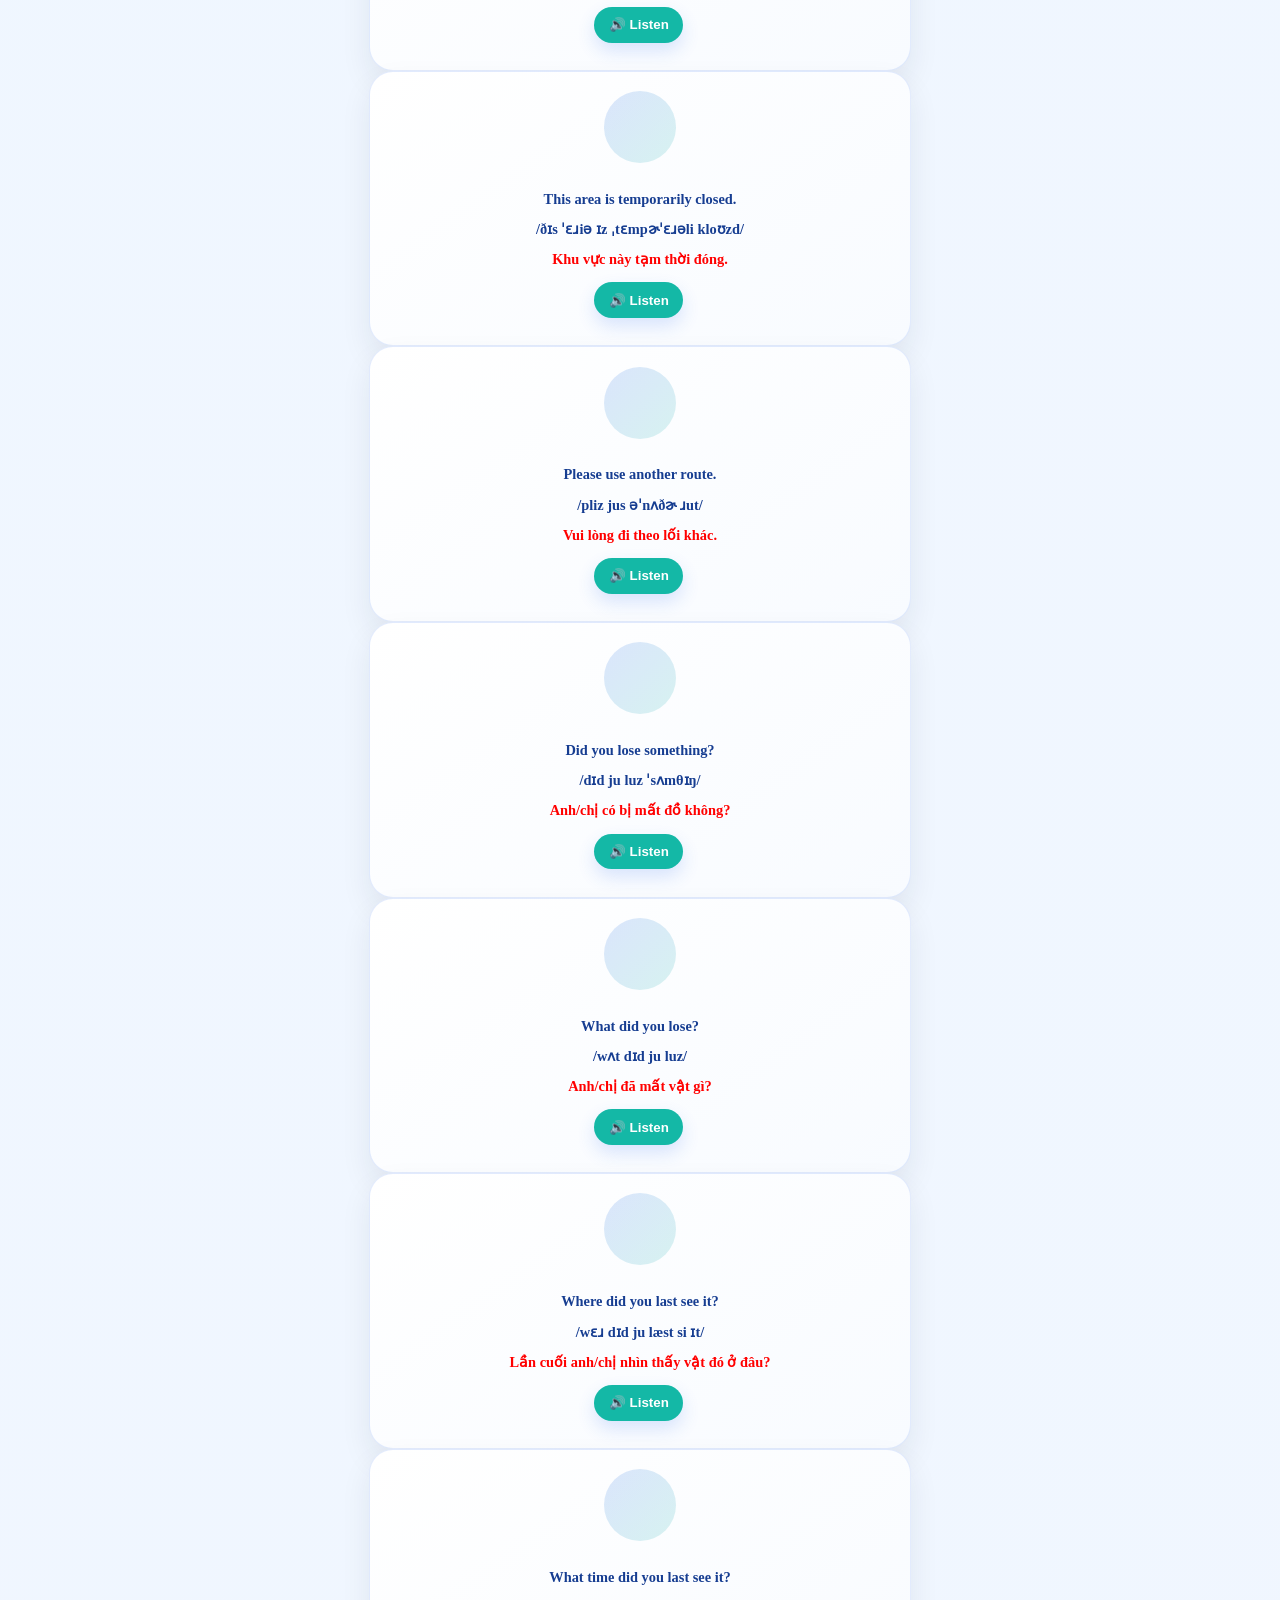
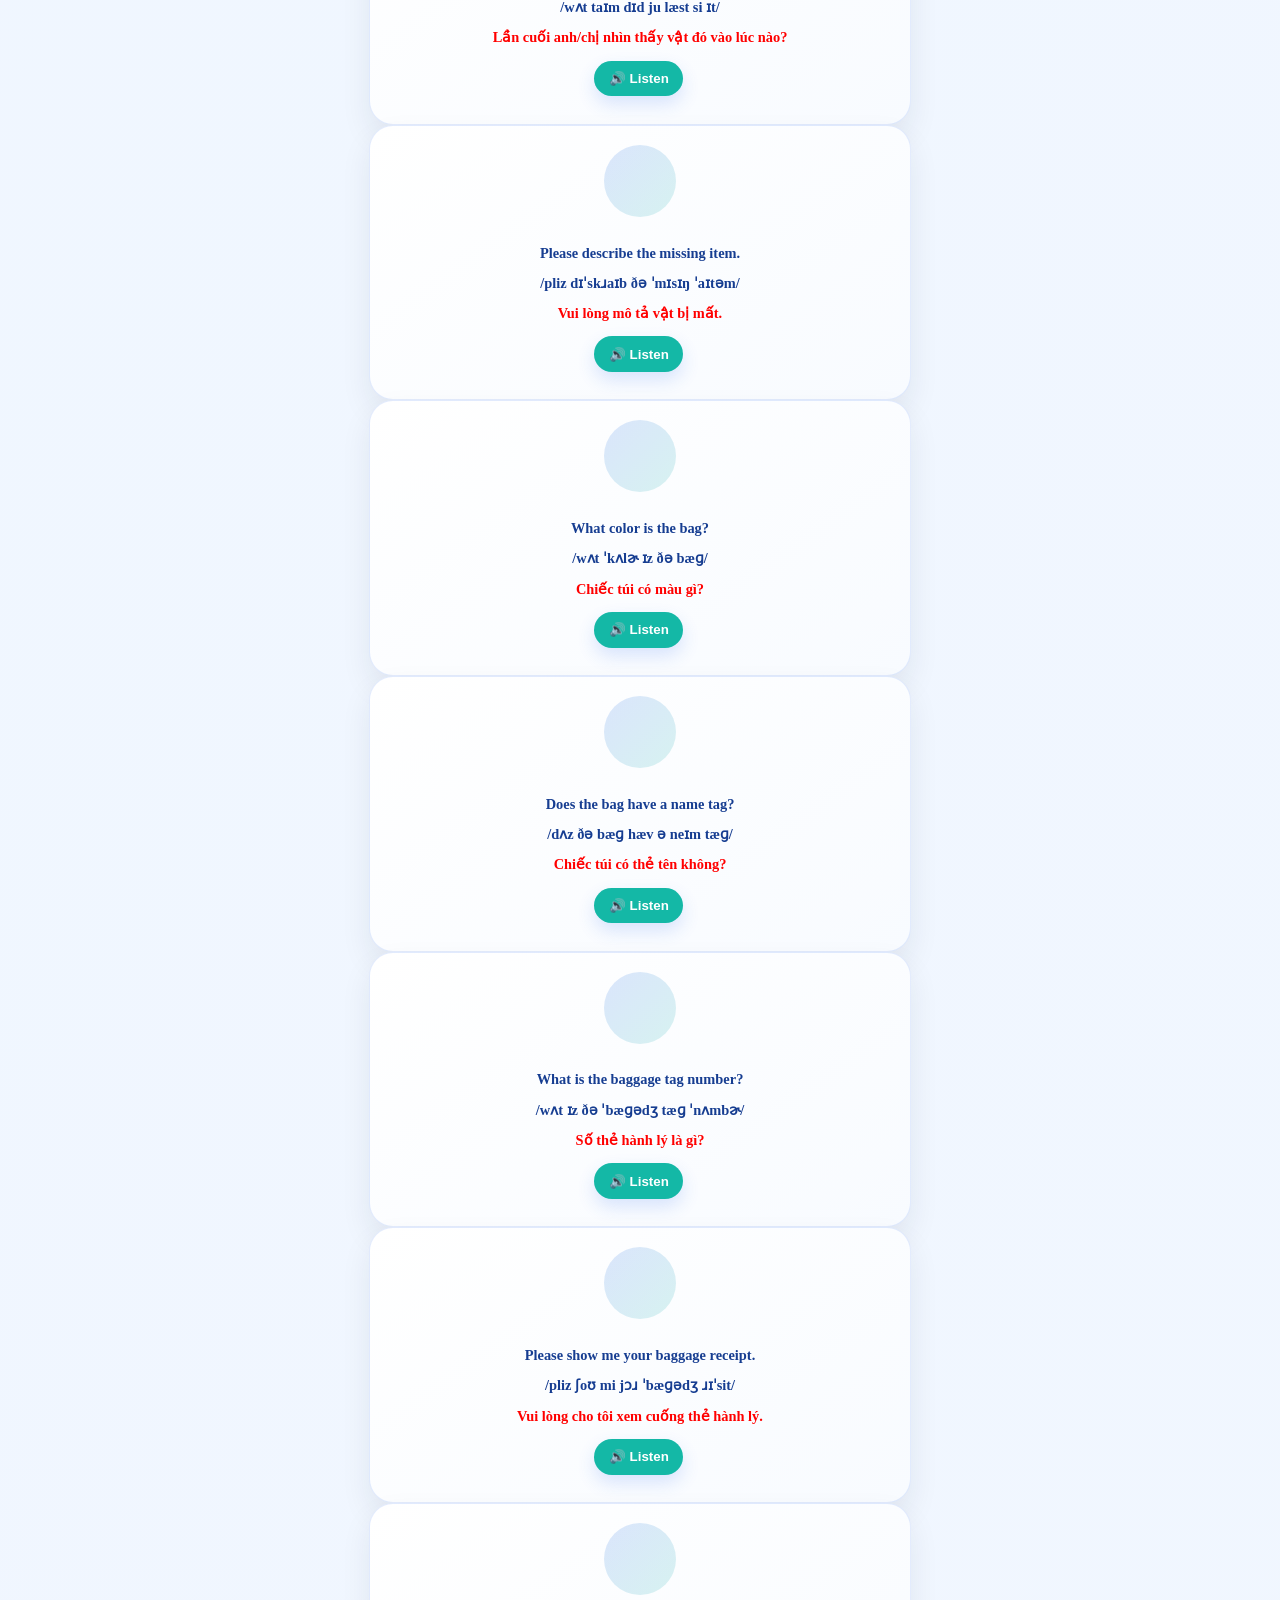
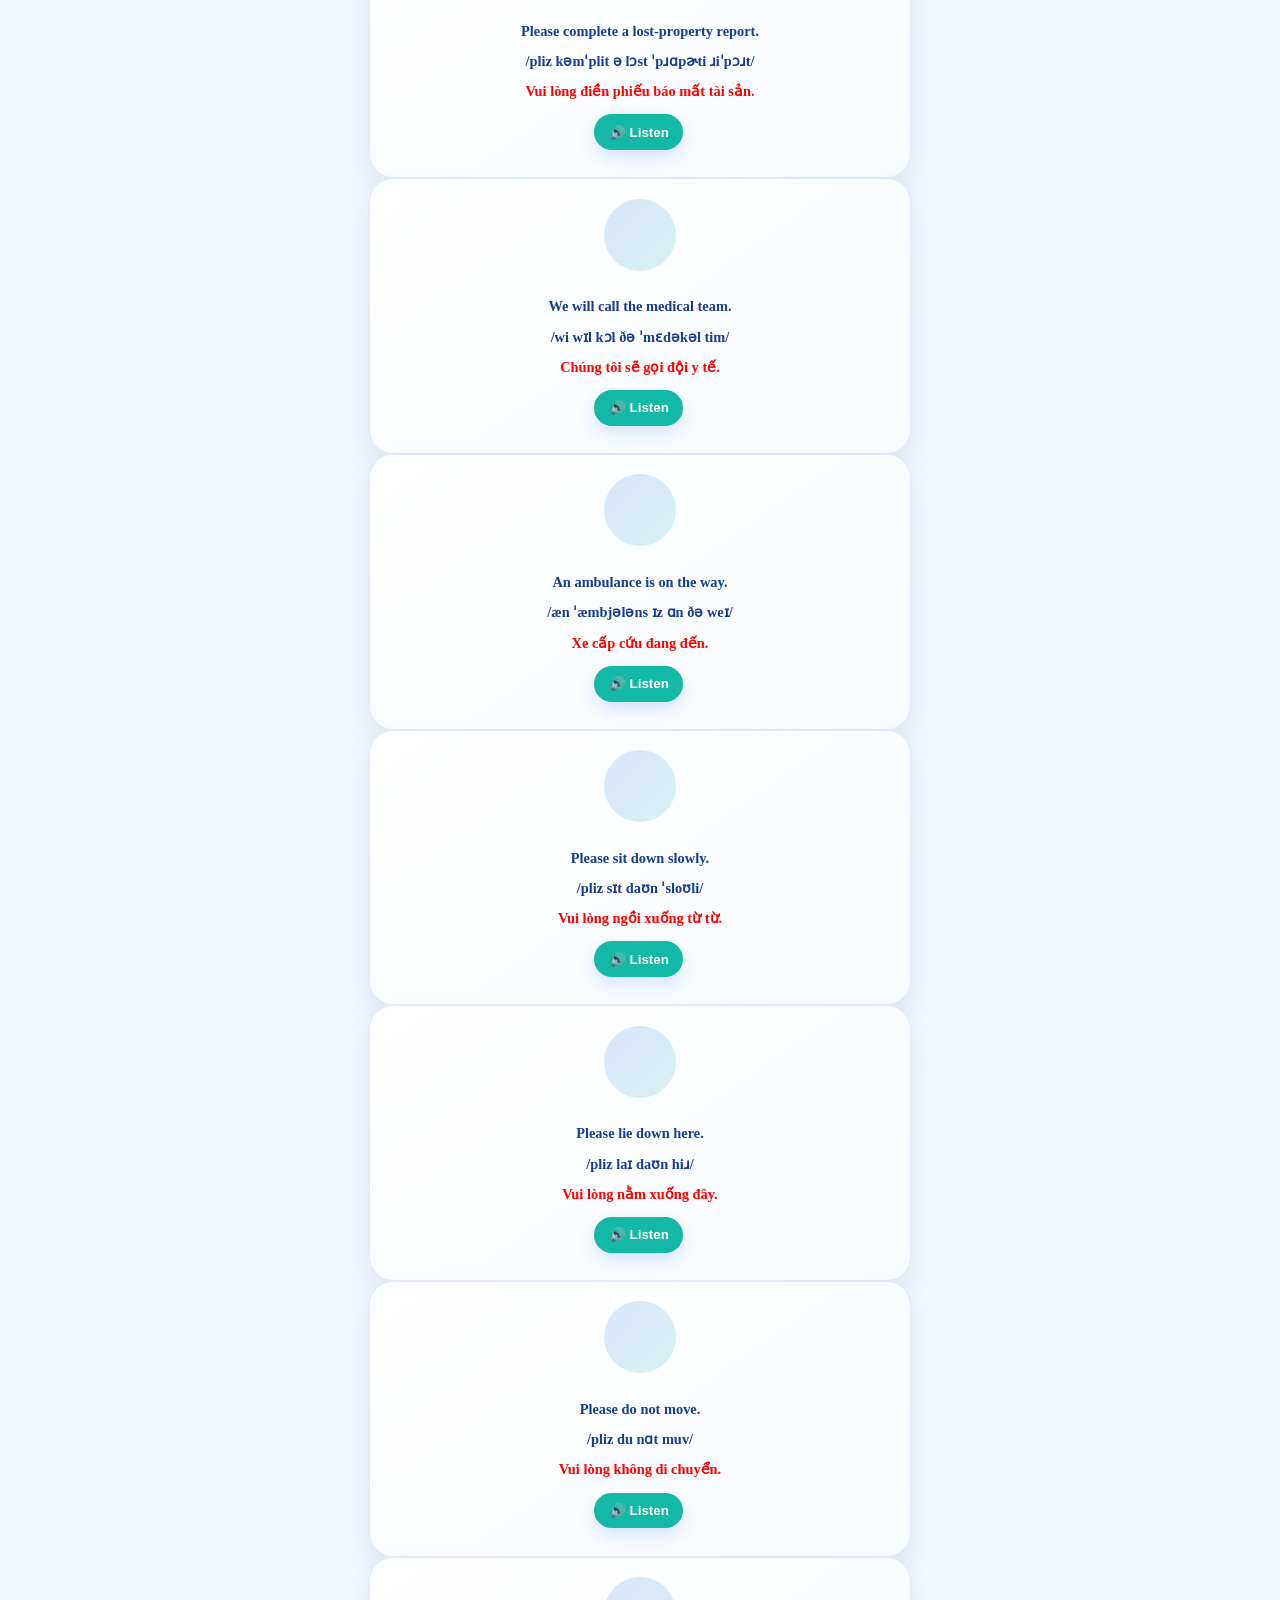
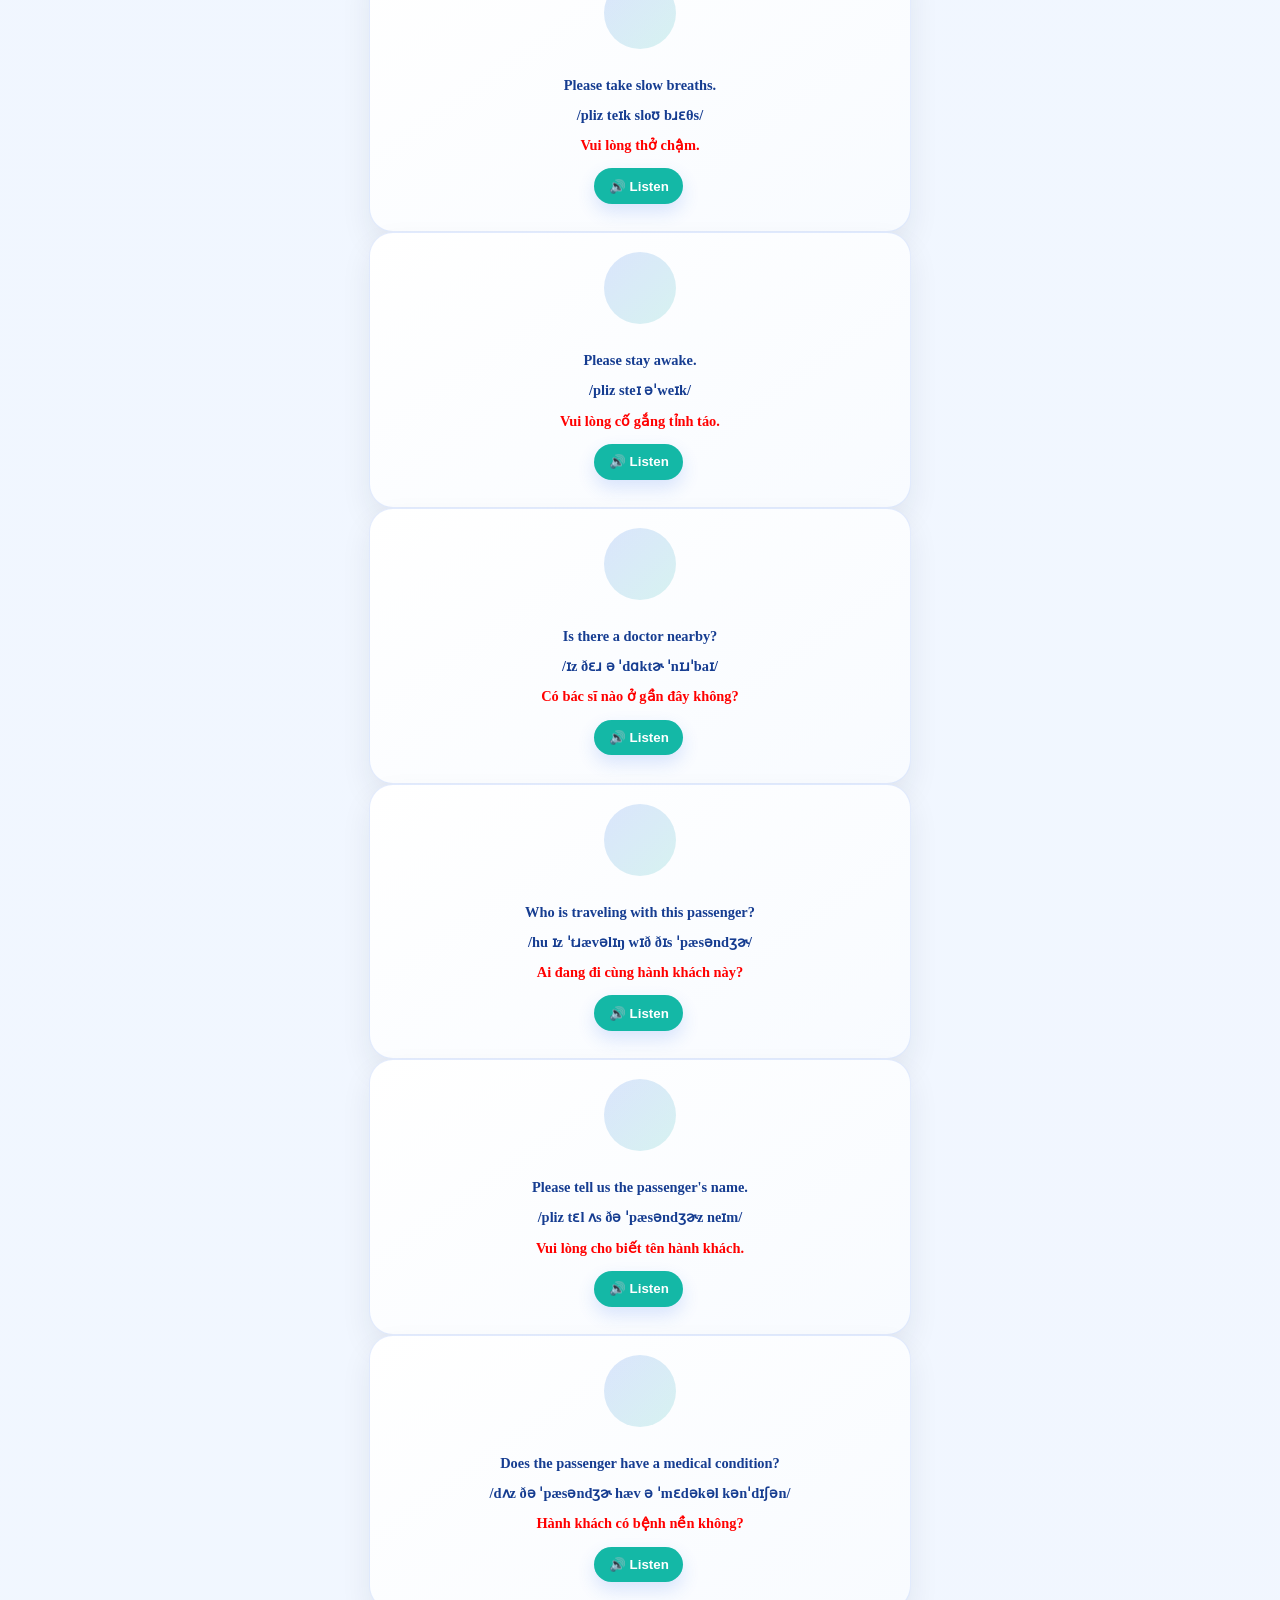
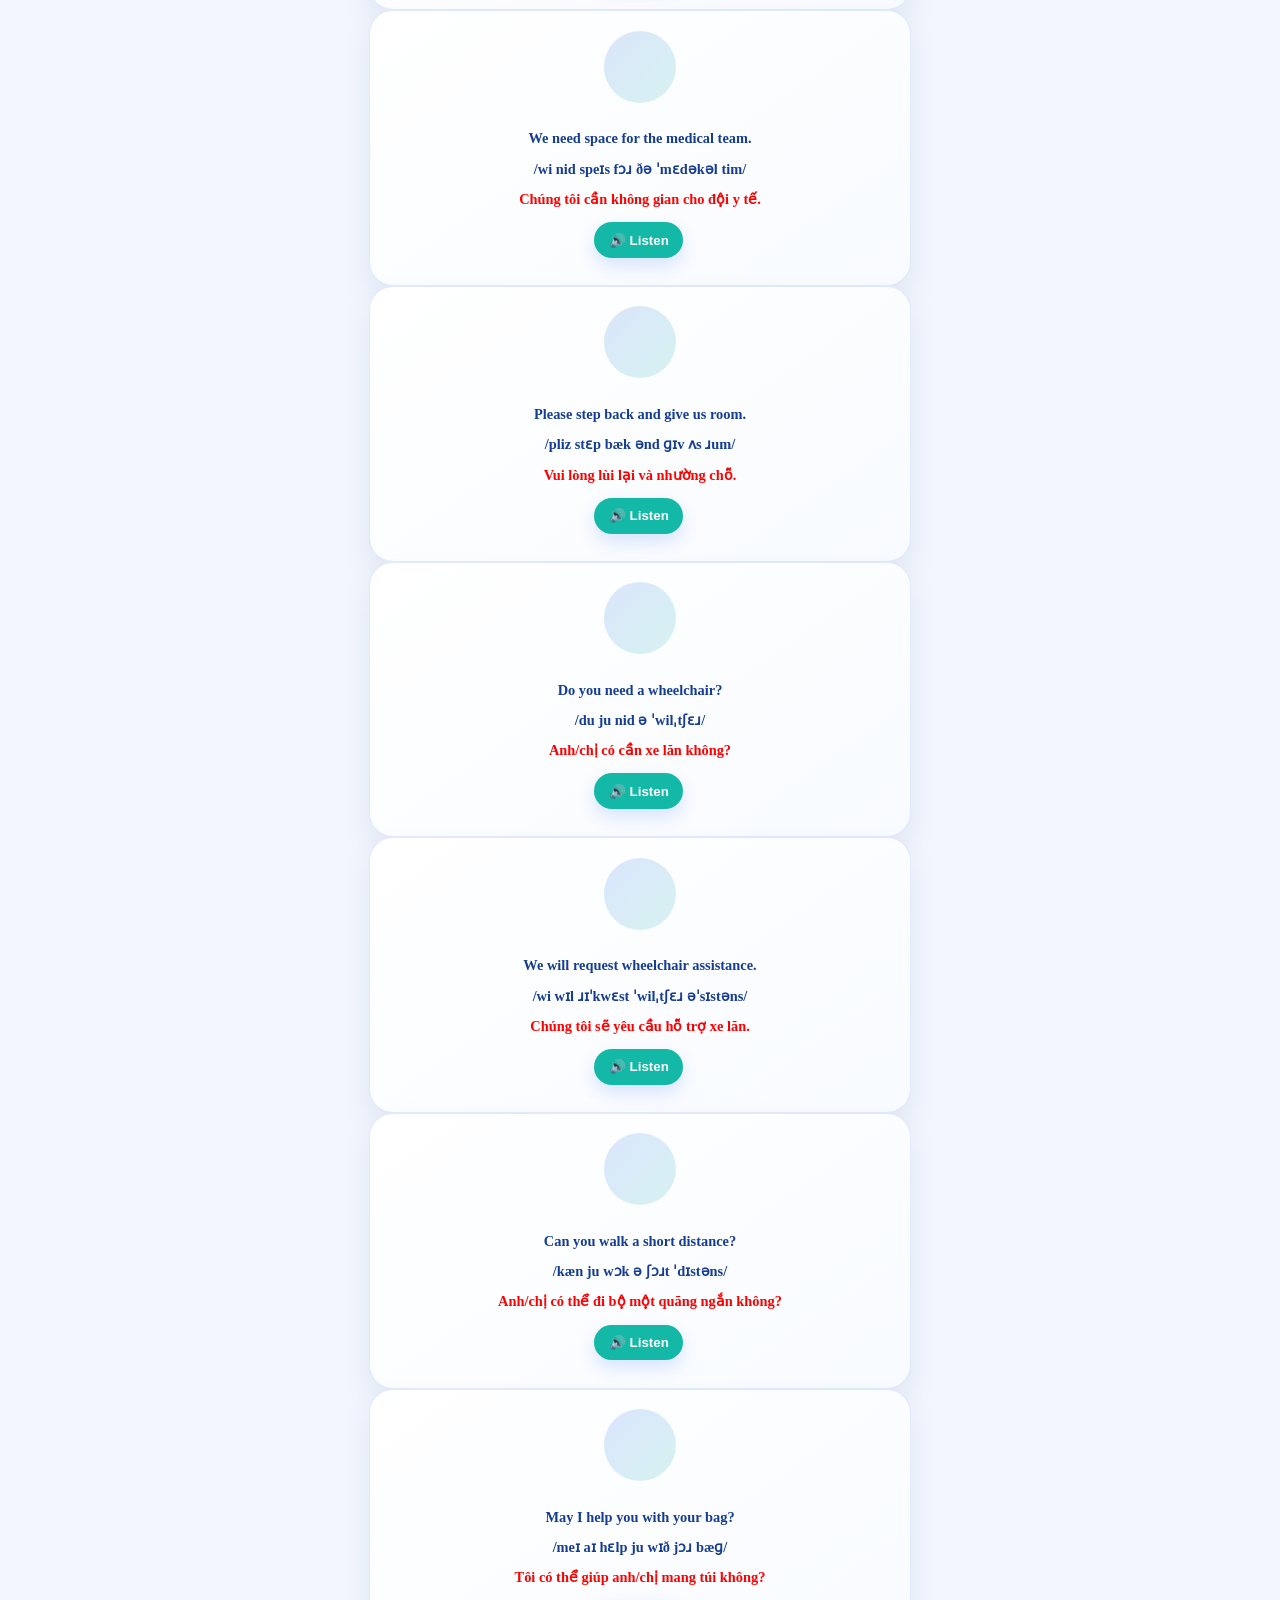
==== commit d22846c0: "Full Data" ====
--- a/pages/BoardingGate.html
+++ b/pages/BoardingGate.html
@@ -3,194 +3,910 @@
   <head>
     <meta charset="UTF-8" />
     <meta name="viewport" content="width=device-width, initial-scale=1.0" />
-    <title>Boarding Gate</title>
+    <title>Entrance</title>
     <link rel="stylesheet" href="../index.css" />
-    <img src="D:\1. A08\English-Web-2\T2-TSN-Map.jpg" alt="">
   </head>
 
   <body>
      <div class="hero-text">
-        <img src="A08Logo.jpg" alt="Test" id="A08Logo">
-          
-        
-        <nav class="top-nav">
+       
+          <nav class="top-nav">
           <div class="nav-links">
             <ul id ="main-menu">
-              <li><a class="T1-btn" href="../index.html">Home</a></li>
-              <li><p class="eyebrow" id = "headertitle">BOARDING GATE</p></li>
-
+              <li><a class="Back-btn" href="../index.html">⬅ Home </a></li>
+              <li><a class = "Next-btn" href="Restricted-Area.html"> Next area ➡ </a></li>
               <!--<li><a class="T2-btn" href="#T2-TSN-Map">T2 Terminal</a></li>
               <li><a class="T3-btn" href="pages/Quiz.html">T3 Terminal</a></li>-->
             </ul>
           </div>
         </nav>
       </div>
-  </header>
-    <div id = "banner"></div> 
+      <div class = "Icon">
+        <img src="BoardingGate.jpg" style="width: min(100%, 150px); height: auto; margin-left: 10px; margin-right: 10px;" alt="Entrance" />
+      </div>
+
+      <li class="eyebrow" id = "headertitle">Boarding Gate</li>
+
+
+      
+    
+    <!--<div id = "banner"></div>-->
+    <div class="search-container">  
+      <div class="search-controls">
+        <!--<label for ="searchBox" style = "display: block; margin-bottom: 6px; font-weight: bold; align-items: center; text-align: center">Tìm kiếm</label>-->
+        <input type="text" id = "searchBox" class="search-box" placeholder= "Tìm kiếm..." style = "display: block; align-items: center; text-align: center;" />
+        <button id="searchButton" class = "search-btn">Tìm</button>
+        <button id = "clearFilterBtn" class = "clear-btn">Làm mới</button>
+      </div>
+    </div> 
+
+    <div class = "table-wrap">
+      <table>
+        <tr>
+          <td>
+            <section id="vocabularies" class="vocabularies">         
+              <div class="card-grid-P1">
+                <article class="scene-card-P1">
+                  <div class="scene-illustration"><img src="" width="auto" height="100px"></div>
+                  <h2>Please keep your voice down.</h2>
+                  <h2>/pliz kip jɔɹ vɔɪs daʊn/</h2>
+                  <h4>Vui lòng hạ giọng.</h4>
+                  <button class="speak-btn" data-text="Please keep your voice down.">🔊 Listen</button>
+                </article>
+
+                <article class="scene-card-P1">
+                  <div class="scene-illustration"><img src="" width="auto" height="100px"></div>
+                  <h2>Please stop shouting.</h2>
+                  <h2>/pliz stɑp ˈʃaʊtɪŋ/</h2>
+                  <h4>Vui lòng không la hét.</h4>
+                  <button class="speak-btn" data-text="Please stop shouting.">🔊 Listen</button>
+                </article>
+
+                <article class="scene-card-P1">
+                  <div class="scene-illustration"><img src="" width="auto" height="100px"></div>
+                  <h2>Please calm down and listen.</h2>
+                  <h2>/pliz kɑm daʊn ənd ˈlɪsən/</h2>
+                  <h4>Vui lòng bình tĩnh và lắng nghe.</h4>
+                  <button class="speak-btn" data-text="Please calm down and listen.">🔊 Listen</button>
+                </article>
+
+                <article class="scene-card-P1">
+                  <div class="scene-illustration"><img src="" width="auto" height="100px"></div>
+                  <h2>Please do not argue with other passengers.</h2>
+                  <h2>/pliz du nɑt ˈɑɹɡju wɪð ˈʌðɚ ˈpæsəndʒɚz/</h2>
+                  <h4>Vui lòng không tranh cãi với hành khách khác.</h4>
+                  <button class="speak-btn" data-text="Please do not argue with other passengers.">🔊 Listen</button>
+                </article>
+
+                <article class="scene-card-P1">
+                  <div class="scene-illustration"><img src="" width="auto" height="100px"></div>
+                  <h2>Please do not threaten anyone.</h2>
+                  <h2>/pliz du nɑt ˈθɹɛtən ˈɛniˌwʌn/</h2>
+                  <h4>Vui lòng không đe dọa bất kỳ ai.</h4>
+                  <button class="speak-btn" data-text="Please do not threaten anyone.">🔊 Listen</button>
+                </article>
+
+                <article class="scene-card-P1">
+                  <div class="scene-illustration"><img src="" width="auto" height="100px"></div>
+                  <h2>Please do not push.</h2>
+                  <h2>/pliz du nɑt pʊʃ/</h2>
+                  <h4>Vui lòng không xô đẩy.</h4>
+                  <button class="speak-btn" data-text="Please do not push.">🔊 Listen</button>
+                </article>
+
+                <article class="scene-card-P1">
+                  <div class="scene-illustration"><img src="" width="auto" height="100px"></div>
+                  <h2>Please keep the line orderly.</h2>
+                  <h2>/pliz kip ðə laɪn ˈɔɹdɚli/</h2>
+                  <h4>Vui lòng giữ trật tự trong hàng.</h4>
+                  <button class="speak-btn" data-text="Please keep the line orderly.">🔊 Listen</button>
+                </article>
+
+                <article class="scene-card-P1">
+                  <div class="scene-illustration"><img src="" width="auto" height="100px"></div>
+                  <h2>Please move away from the crowd.</h2>
+                  <h2>/pliz muv əˈweɪ fɹʌm ðə kɹaʊd/</h2>
+                  <h4>Vui lòng di chuyển ra khỏi đám đông.</h4>
+                  <button class="speak-btn" data-text="Please move away from the crowd.">🔊 Listen</button>
+                </article>
+
+                <article class="scene-card-P1">
+                  <div class="scene-illustration"><img src="" width="auto" height="100px"></div>
+                  <h2>Please leave this area now.</h2>
+                  <h2>/pliz liv ðɪs ˈɛɹiə naʊ/</h2>
+                  <h4>Vui lòng rời khu vực này ngay.</h4>
+                  <button class="speak-btn" data-text="Please leave this area now.">🔊 Listen</button>
+                </article>
+
+                <article class="scene-card-P1">
+                  <div class="scene-illustration"><img src="" width="auto" height="100px"></div>
+                  <h2>You must follow airport safety instructions.</h2>
+                  <h2>/ju mʌst ˈfɑloʊ ˈɛɹˌpɔɹt ˈseɪfti ˌɪnˈstɹʌkʃənz/</h2>
+                  <h4>Anh/chị phải tuân thủ hướng dẫn an toàn tại sân bay.</h4>
+                  <button class="speak-btn" data-text="You must follow airport safety instructions.">🔊 Listen</button>
+                </article>
+
+                <article class="scene-card-P1">
+                  <div class="scene-illustration"><img src="" width="auto" height="100px"></div>
+                  <h2>Do you need help?</h2>
+                  <h2>/du ju nid hɛlp/</h2>
+                  <h4>Anh/chị có cần giúp đỡ không?</h4>
+                  <button class="speak-btn" data-text="Do you need help?">🔊 Listen</button>
+                </article>
+
+                <article class="scene-card-P1">
+                  <div class="scene-illustration"><img src="" width="auto" height="100px"></div>
+                  <h2>Are you okay?</h2>
+                  <h2>/ɑɹ ju ˌoʊˈkeɪ/</h2>
+                  <h4>Anh/chị có ổn không?</h4>
+                  <button class="speak-btn" data-text="Are you okay?">🔊 Listen</button>
+                </article>
+
+                <article class="scene-card-P1">
+                  <div class="scene-illustration"><img src="" width="auto" height="100px"></div>
+                  <h2>Do you feel sick?</h2>
+                  <h2>/du ju fil sɪk/</h2>
+                  <h4>Anh/chị có cảm thấy không khỏe không?</h4>
+                  <button class="speak-btn" data-text="Do you feel sick?">🔊 Listen</button>
+                </article>
+
+                <article class="scene-card-P1">
+                  <div class="scene-illustration"><img src="" width="auto" height="100px"></div>
+                  <h2>Where does it hurt?</h2>
+                  <h2>/wɛɹ dʌz ɪt hɝt/</h2>
+                  <h4>Anh/chị đau ở đâu?</h4>
+                  <button class="speak-btn" data-text="Where does it hurt?">🔊 Listen</button>
+                </article>
+
+                <article class="scene-card-P1">
+                  <div class="scene-illustration"><img src="" width="auto" height="100px"></div>
+                  <h2>Can you breathe normally?</h2>
+                  <h2>/kæn ju bɹið ˈnɔɹməli/</h2>
+                  <h4>Anh/chị có thở bình thường không?</h4>
+                  <button class="speak-btn" data-text="Can you breathe normally?">🔊 Listen</button>
+                </article>
+
+                <article class="scene-card-P1">
+                  <div class="scene-illustration"><img src="" width="auto" height="100px"></div>
+                  <h2>Are you feeling dizzy?</h2>
+                  <h2>/ɑɹ ju ˈfilɪŋ ˈdɪzi/</h2>
+                  <h4>Anh/chị có cảm thấy chóng mặt không?</h4>
+                  <button class="speak-btn" data-text="Are you feeling dizzy?">🔊 Listen</button>
+                </article>
+
+                <article class="scene-card-P1">
+                  <div class="scene-illustration"><img src="" width="auto" height="100px"></div>
+                  <h2>Do you have chest pain?</h2>
+                  <h2>/du ju hæv tʃɛst peɪn/</h2>
+                  <h4>Anh/chị có đau ngực không?</h4>
+                  <button class="speak-btn" data-text="Do you have chest pain?">🔊 Listen</button>
+                </article>
+
+                <article class="scene-card-P1">
+                  <div class="scene-illustration"><img src="" width="auto" height="100px"></div>
+                  <h2>Do you have any allergies?</h2>
+                  <h2>/du ju hæv ˈɛni ˈælɚdʒiz/</h2>
+                  <h4>Anh/chị có dị ứng gì không?</h4>
+                  <button class="speak-btn" data-text="Do you have any allergies?">🔊 Listen</button>
+                </article>
+
+                <article class="scene-card-P1">
+                  <div class="scene-illustration"><img src="" width="auto" height="100px"></div>
+                  <h2>Do you take any medication?</h2>
+                  <h2>/du ju teɪk ˈɛni ˌmɛdəˈkeɪʃən/</h2>
+                  <h4>Anh/chị có đang dùng thuốc không?</h4>
+                  <button class="speak-btn" data-text="Do you take any medication?">🔊 Listen</button>
+                </article>
+
+                <article class="scene-card-P1">
+                  <div class="scene-illustration"><img src="" width="auto" height="100px"></div>
+                  <h2>Do you have a medical certificate?</h2>
+                  <h2>/du ju hæv ə ˈmɛdəkəl sɚˈtɪfɪkət/</h2>
+                  <h4>Anh/chị có giấy chứng nhận y tế không?</h4>
+                  <button class="speak-btn" data-text="Do you have a medical certificate?">🔊 Listen</button>
+                </article>       
+              </div>
+              
+              <div class="card-grid-P2"></div>
+                <article class="scene-card-P2">
+                  <div class="scene-illustration"><img src="" width="auto" height="100px"></div>
+                  <h2>Photography is not allowed in this area.</h2>
+                  <h2>/fəˈtɑɡɹəfi ɪz nɑt əˈlaʊd ɪn ðɪs ˈɛɹiə/</h2>
+                  <h4>Không được chụp ảnh trong khu vực này.</h4>
+                  <button class="speak-btn" data-text="Photography is not allowed in this area.">🔊 Listen</button>
+                </article>
+
+                <article class="scene-card-P2">
+                  <div class="scene-illustration"><img src="" width="auto" height="100px"></div>
+                  <h2>Video recording is not allowed here.</h2>
+                  <h2>/ˈvɪdioʊ ɹəˈkɔɹdɪŋ ɪz nɑt əˈlaʊd hiɹ/</h2>
+                  <h4>Không được quay video tại đây.</h4>
+                  <button class="speak-btn" data-text="Video recording is not allowed here.">🔊 Listen</button>
+                </article>
+
+                <article class="scene-card-P2">
+                  <div class="scene-illustration"><img src="" width="auto" height="100px"></div>
+                  <h2>Please stop recording.</h2>
+                  <h2>/pliz stɑp ɹəˈkɔɹdɪŋ/</h2>
+                  <h4>Vui lòng dừng quay.</h4>
+                  <button class="speak-btn" data-text="Please stop recording.">🔊 Listen</button>
+                </article>
+
+                <article class="scene-card-P2">
+                  <div class="scene-illustration"><img src="" width="auto" height="100px"></div>
+                  <h2>Please delete nothing until an authorized officer gives instructions.</h2>
+                  <h2>/pliz dɪˈlit ˈnʌθɪŋ ənˈtɪl æn ˈɔθɚˌaɪzd ˈɔfəsɚ ɡɪvz ˌɪnˈstɹʌkʃənz/</h2>
+                  <h4>Vui lòng không xóa nội dung nào cho đến khi cán bộ có thẩm quyền hướng dẫn.</h4>
+                  <button class="speak-btn" data-text="Please delete nothing until an authorized officer gives instructions.">🔊 Listen</button>
+                </article>
+
+                <article class="scene-card-P2">
+                  <div class="scene-illustration"><img src="" width="auto" height="100px"></div>
+                  <h2>Please keep your hands where we can see them.</h2>
+                  <h2>/pliz kip jɔɹ hændz wɛɹ wi kæn si ðɛm/</h2>
+                  <h4>Vui lòng để tay ở vị trí chúng tôi có thể quan sát.</h4>
+                  <button class="speak-btn" data-text="Please keep your hands where we can see them.">🔊 Listen</button>
+                </article>
+
+                <article class="scene-card-P2">
+                  <div class="scene-illustration"><img src="" width="auto" height="100px"></div>
+                  <h2>Please put the object down slowly.</h2>
+                  <h2>/pliz pʊt ðə ˈɑbdʒɛkt daʊn ˈsloʊli/</h2>
+                  <h4>Vui lòng đặt vật đó xuống từ từ.</h4>
+                  <button class="speak-btn" data-text="Please put the object down slowly.">🔊 Listen</button>
+                </article>
+
+                <article class="scene-card-P2">
+                  <div class="scene-illustration"><img src="" width="auto" height="100px"></div>
+                  <h2>Do not make any sudden movements.</h2>
+                  <h2>/du nɑt meɪk ˈɛni ˈsʌdən ˈmuvmənts/</h2>
+                  <h4>Không thực hiện động tác đột ngột.</h4>
+                  <button class="speak-btn" data-text="Do not make any sudden movements.">🔊 Listen</button>
+                </article>
+
+                <article class="scene-card-P2">
+                  <div class="scene-illustration"><img src="" width="auto" height="100px"></div>
+                  <h2>Please stay behind the barrier.</h2>
+                  <h2>/pliz steɪ bɪˈhaɪnd ðə ˈbæɹiɚ/</h2>
+                  <h4>Vui lòng ở phía sau rào chắn.</h4>
+                  <button class="speak-btn" data-text="Please stay behind the barrier.">🔊 Listen</button>
+                </article>
+
+                <article class="scene-card-P2">
+                  <div class="scene-illustration"><img src="" width="auto" height="100px"></div>
+                  <h2>This area is temporarily closed.</h2>
+                  <h2>/ðɪs ˈɛɹiə ɪz ˌtɛmpɚˈɛɹəli kloʊzd/</h2>
+                  <h4>Khu vực này tạm thời đóng.</h4>
+                  <button class="speak-btn" data-text="This area is temporarily closed.">🔊 Listen</button>
+                </article>
+
+                <article class="scene-card-P2">
+                  <div class="scene-illustration"><img src="" width="auto" height="100px"></div>
+                  <h2>Please use another route.</h2>
+                  <h2>/pliz jus əˈnʌðɚ ɹut/</h2>
+                  <h4>Vui lòng đi theo lối khác.</h4>
+                  <button class="speak-btn" data-text="Please use another route.">🔊 Listen</button>
+                </article>
+
+                <article class="scene-card-P2">
+                  <div class="scene-illustration"><img src="" width="auto" height="100px"></div>
+                  <h2>Did you lose something?</h2>
+                  <h2>/dɪd ju luz ˈsʌmθɪŋ/</h2>
+                  <h4>Anh/chị có bị mất đồ không?</h4>
+                  <button class="speak-btn" data-text="Did you lose something?">🔊 Listen</button>
+                </article>
+
+                <article class="scene-card-P2">
+                  <div class="scene-illustration"><img src="" width="auto" height="100px"></div>
+                  <h2>What did you lose?</h2>
+                  <h2>/wʌt dɪd ju luz/</h2>
+                  <h4>Anh/chị đã mất vật gì?</h4>
+                  <button class="speak-btn" data-text="What did you lose?">🔊 Listen</button>
+                </article>
+
+                <article class="scene-card-P2">
+                  <div class="scene-illustration"><img src="" width="auto" height="100px"></div>
+                  <h2>Where did you last see it?</h2>
+                  <h2>/wɛɹ dɪd ju læst si ɪt/</h2>
+                  <h4>Lần cuối anh/chị nhìn thấy vật đó ở đâu?</h4>
+                  <button class="speak-btn" data-text="Where did you last see it?">🔊 Listen</button>
+                </article>
+
+                <article class="scene-card-P2">
+                  <div class="scene-illustration"><img src="" width="auto" height="100px"></div>
+                  <h2>What time did you last see it?</h2>
+                  <h2>/wʌt taɪm dɪd ju læst si ɪt/</h2>
+                  <h4>Lần cuối anh/chị nhìn thấy vật đó vào lúc nào?</h4>
+                  <button class="speak-btn" data-text="What time did you last see it?">🔊 Listen</button>
+                </article>
+
+                <article class="scene-card-P2">
+                  <div class="scene-illustration"><img src="" width="auto" height="100px"></div>
+                  <h2>Please describe the missing item.</h2>
+                  <h2>/pliz dɪˈskɹaɪb ðə ˈmɪsɪŋ ˈaɪtəm/</h2>
+                  <h4>Vui lòng mô tả vật bị mất.</h4>
+                  <button class="speak-btn" data-text="Please describe the missing item.">🔊 Listen</button>
+                </article>
+
+                <article class="scene-card-P2">
+                  <div class="scene-illustration"><img src="" width="auto" height="100px"></div>
+                  <h2>What color is the bag?</h2>
+                  <h2>/wʌt ˈkʌlɚ ɪz ðə bæɡ/</h2>
+                  <h4>Chiếc túi có màu gì?</h4>
+                  <button class="speak-btn" data-text="What color is the bag?">🔊 Listen</button>
+                </article>
+
+                <article class="scene-card-P2">
+                  <div class="scene-illustration"><img src="" width="auto" height="100px"></div>
+                  <h2>Does the bag have a name tag?</h2>
+                  <h2>/dʌz ðə bæɡ hæv ə neɪm tæɡ/</h2>
+                  <h4>Chiếc túi có thẻ tên không?</h4>
+                  <button class="speak-btn" data-text="Does the bag have a name tag?">🔊 Listen</button>
+                </article>
+
+                <article class="scene-card-P2">
+                  <div class="scene-illustration"><img src="" width="auto" height="100px"></div>
+                  <h2>What is the baggage tag number?</h2>
+                  <h2>/wʌt ɪz ðə ˈbæɡədʒ tæɡ ˈnʌmbɚ/</h2>
+                  <h4>Số thẻ hành lý là gì?</h4>
+                  <button class="speak-btn" data-text="What is the baggage tag number?">🔊 Listen</button>
+                </article>
+
+                <article class="scene-card-P2">
+                  <div class="scene-illustration"><img src="" width="auto" height="100px"></div>
+                  <h2>Please show me your baggage receipt.</h2>
+                  <h2>/pliz ʃoʊ mi jɔɹ ˈbæɡədʒ ɹɪˈsit/</h2>
+                  <h4>Vui lòng cho tôi xem cuống thẻ hành lý.</h4>
+                  <button class="speak-btn" data-text="Please show me your baggage receipt.">🔊 Listen</button>
+                </article>
+
+                <article class="scene-card-P2">
+                  <div class="scene-illustration"><img src="" width="auto" height="100px"></div>
+                  <h2>Please complete a lost-property report.</h2>
+                  <h2>/pliz kəmˈplit ə lɔst ˈpɹɑpɚti ɹiˈpɔɹt/</h2>
+                  <h4>Vui lòng điền phiếu báo mất tài sản.</h4>
+                  <button class="speak-btn" data-text="Please complete a lost-property report.">🔊 Listen</button>
+                </article>
+
+                <article class="scene-card-P2">
+                  <div class="scene-illustration"><img src="" width="auto" height="100px"></div>
+                  <h2>We will call the medical team.</h2>
+                  <h2>/wi wɪl kɔl ðə ˈmɛdəkəl tim/</h2>
+                  <h4>Chúng tôi sẽ gọi đội y tế.</h4>
+                  <button class="speak-btn" data-text="We will call the medical team.">🔊 Listen</button>
+                </article>
+
+                <article class="scene-card-P2">
+                  <div class="scene-illustration"><img src="" width="auto" height="100px"></div>
+                  <h2>An ambulance is on the way.</h2>
+                  <h2>/æn ˈæmbjələns ɪz ɑn ðə weɪ/</h2>
+                  <h4>Xe cấp cứu đang đến.</h4>
+                  <button class="speak-btn" data-text="An ambulance is on the way.">🔊 Listen</button>
+                </article>
+
+                <article class="scene-card-P2">
+                  <div class="scene-illustration"><img src="" width="auto" height="100px"></div>
+                  <h2>Please sit down slowly.</h2>
+                  <h2>/pliz sɪt daʊn ˈsloʊli/</h2>
+                  <h4>Vui lòng ngồi xuống từ từ.</h4>
+                  <button class="speak-btn" data-text="Please sit down slowly.">🔊 Listen</button>
+                </article>
+
+                <article class="scene-card-P2">
+                  <div class="scene-illustration"><img src="" width="auto" height="100px"></div>
+                  <h2>Please lie down here.</h2>
+                  <h2>/pliz laɪ daʊn hiɹ/</h2>
+                  <h4>Vui lòng nằm xuống đây.</h4>
+                  <button class="speak-btn" data-text="Please lie down here.">🔊 Listen</button>
+                </article>
+
+                <article class="scene-card-P2">
+                  <div class="scene-illustration"><img src="" width="auto" height="100px"></div>
+                  <h2>Please do not move.</h2>
+                  <h2>/pliz du nɑt muv/</h2>
+                  <h4>Vui lòng không di chuyển.</h4>
+                  <button class="speak-btn" data-text="Please do not move.">🔊 Listen</button>
+                </article>
+
+                <article class="scene-card-P2">
+                  <div class="scene-illustration"><img src="" width="auto" height="100px"></div>
+                  <h2>Please take slow breaths.</h2>
+                  <h2>/pliz teɪk sloʊ bɹɛθs/</h2>
+                  <h4>Vui lòng thở chậm.</h4>
+                  <button class="speak-btn" data-text="Please take slow breaths.">🔊 Listen</button>
+                </article>
+
+                <article class="scene-card-P2">
+                  <div class="scene-illustration"><img src="" width="auto" height="100px"></div>
+                  <h2>Please stay awake.</h2>
+                  <h2>/pliz steɪ əˈweɪk/</h2>
+                  <h4>Vui lòng cố gắng tỉnh táo.</h4>
+                  <button class="speak-btn" data-text="Please stay awake.">🔊 Listen</button>
+                </article>
+
+                <article class="scene-card-P2">
+                  <div class="scene-illustration"><img src="" width="auto" height="100px"></div>
+                  <h2>Is there a doctor nearby?</h2>
+                  <h2>/ɪz ðɛɹ ə ˈdɑktɚ ˈnɪɹˈbaɪ/</h2>
+                  <h4>Có bác sĩ nào ở gần đây không?</h4>
+                  <button class="speak-btn" data-text="Is there a doctor nearby?">🔊 Listen</button>
+                </article>
+
+                <article class="scene-card-P2">
+                  <div class="scene-illustration"><img src="" width="auto" height="100px"></div>
+                  <h2>Who is traveling with this passenger?</h2>
+                  <h2>/hu ɪz ˈtɹævəlɪŋ wɪð ðɪs ˈpæsəndʒɚ/</h2>
+                  <h4>Ai đang đi cùng hành khách này?</h4>
+                  <button class="speak-btn" data-text="Who is traveling with this passenger?">🔊 Listen</button>
+                </article>
+
+                <article class="scene-card-P2">
+                  <div class="scene-illustration"><img src="" width="auto" height="100px"></div>
+                  <h2>Please tell us the passenger's name.</h2>
+                  <h2>/pliz tɛl ʌs ðə ˈpæsəndʒɚz neɪm/</h2>
+                  <h4>Vui lòng cho biết tên hành khách.</h4>
+                  <button class="speak-btn" data-text="Please tell us the passenger's name.">🔊 Listen</button>
+                </article>
+
+                <article class="scene-card-P2">
+                  <div class="scene-illustration"><img src="" width="auto" height="100px"></div>
+                  <h2>Does the passenger have a medical condition?</h2>
+                  <h2>/dʌz ðə ˈpæsəndʒɚ hæv ə ˈmɛdəkəl kənˈdɪʃən/</h2>
+                  <h4>Hành khách có bệnh nền không?</h4>
+                  <button class="speak-btn" data-text="Does the passenger have a medical condition?">🔊 Listen</button>
+                </article>
+
+                <article class="scene-card-P2">
+                  <div class="scene-illustration"><img src="" width="auto" height="100px"></div>
+                  <h2>We need space for the medical team.</h2>
+                  <h2>/wi nid speɪs fɔɹ ðə ˈmɛdəkəl tim/</h2>
+                  <h4>Chúng tôi cần không gian cho đội y tế.</h4>
+                  <button class="speak-btn" data-text="We need space for the medical team.">🔊 Listen</button>
+                </article>
+
+                <article class="scene-card-P2">
+                  <div class="scene-illustration"><img src="" width="auto" height="100px"></div>
+                  <h2>Please step back and give us room.</h2>
+                  <h2>/pliz stɛp bæk ənd ɡɪv ʌs ɹum/</h2>
+                  <h4>Vui lòng lùi lại và nhường chỗ.</h4>
+                  <button class="speak-btn" data-text="Please step back and give us room.">🔊 Listen</button>
+                </article>
+
+                <article class="scene-card-P2">
+                  <div class="scene-illustration"><img src="" width="auto" height="100px"></div>
+                  <h2>Do you need a wheelchair?</h2>
+                  <h2>/du ju nid ə ˈwilˌtʃɛɹ/</h2>
+                  <h4>Anh/chị có cần xe lăn không?</h4>
+                  <button class="speak-btn" data-text="Do you need a wheelchair?">🔊 Listen</button>
+                </article>
+
+                <article class="scene-card-P2">
+                  <div class="scene-illustration"><img src="" width="auto" height="100px"></div>
+                  <h2>We will request wheelchair assistance.</h2>
+                  <h2>/wi wɪl ɹɪˈkwɛst ˈwilˌtʃɛɹ əˈsɪstəns/</h2>
+                  <h4>Chúng tôi sẽ yêu cầu hỗ trợ xe lăn.</h4>
+                  <button class="speak-btn" data-text="We will request wheelchair assistance.">🔊 Listen</button>
+                </article>
+
+                <article class="scene-card-P2">
+                  <div class="scene-illustration"><img src="" width="auto" height="100px"></div>
+                  <h2>Can you walk a short distance?</h2>
+                  <h2>/kæn ju wɔk ə ʃɔɹt ˈdɪstəns/</h2>
+                  <h4>Anh/chị có thể đi bộ một quãng ngắn không?</h4>
+                  <button class="speak-btn" data-text="Can you walk a short distance?">🔊 Listen</button>
+                </article>
+
+                <article class="scene-card-P2">
+                  <div class="scene-illustration"><img src="" width="auto" height="100px"></div>
+                  <h2>May I help you with your bag?</h2>
+                  <h2>/meɪ aɪ hɛlp ju wɪð jɔɹ bæɡ/</h2>
+                  <h4>Tôi có thể giúp anh/chị mang túi không?</h4>
+                  <button class="speak-btn" data-text="May I help you with your bag?">🔊 Listen</button>
+                </article>
+
+                <article class="scene-card-P2">
+                  <div class="scene-illustration"><img src="" width="auto" height="100px"></div>
+                  <h2>Please wait for the assistance staff.</h2>
+                  <h2>/pliz weɪt fɔɹ ðə əˈsɪstəns stæf/</h2>
+                  <h4>Vui lòng chờ nhân viên hỗ trợ.</h4>
+                  <button class="speak-btn" data-text="Please wait for the assistance staff.">🔊 Listen</button>
+                </article>
+
+                <article class="scene-card-P2">
+                  <div class="scene-illustration"><img src="" width="auto" height="100px"></div>
+                  <h2>Do you have a hearing difficulty?</h2>
+                  <h2>/du ju hæv ə ˈhiɹɪŋ ˈdɪfəkəlti/</h2>
+                  <h4>Anh/chị có khó khăn về thính giác không?</h4>
+                  <button class="speak-btn" data-text="Do you have a hearing difficulty?">🔊 Listen</button>
+                </article>
+
+                <article class="scene-card-P2">
+                  <div class="scene-illustration"><img src="" width="auto" height="100px"></div>
+                  <h2>Do you have a visual impairment?</h2>
+                  <h2>/du ju hæv ə ˈvɪʒəwəl ˌɪmˈpɛɹmənt/</h2>
+                  <h4>Anh/chị có khiếm thị không?</h4>
+                  <button class="speak-btn" data-text="Do you have a visual impairment?">🔊 Listen</button>
+                </article>
+                        
+
+              </div>
+
+              <div class = "card-grid-P3">
+                <article class="scene-card-P3">
+                  <div class="scene-illustration"><img src="" width="auto" height="100px"></div>
+                  <h2>We will contact lost and found.</h2>
+                  <h2>/wi wɪl ˈkɑnˌtækt lɔst ənd faʊnd/</h2>
+                  <h4>Chúng tôi sẽ liên hệ bộ phận hành lý thất lạc.</h4>
+                  <button class="speak-btn" data-text="We will contact lost and found.">🔊 Listen</button>
+                </article>
+
+                <article class="scene-card-P3">
+                  <div class="scene-illustration"><img src="" width="auto" height="100px"></div>
+                  <h2>Please contact your airline's baggage service.</h2>
+                  <h2>/pliz ˈkɑnˌtækt jɔɹ ˈɛɹˌlaɪnz ˈbæɡədʒ ˈsɝvəs/</h2>
+                  <h4>Vui lòng liên hệ bộ phận hành lý của hãng hàng không.</h4>
+                  <button class="speak-btn" data-text="Please contact your airline's baggage service.">🔊 Listen</button>
+                </article>
+
+                <article class="scene-card-P3">
+                  <div class="scene-illustration"><img src="" width="auto" height="100px"></div>
+                  <h2>Did someone take your bag?</h2>
+                  <h2>/dɪd ˈsʌmˌwʌn teɪk jɔɹ bæɡ/</h2>
+                  <h4>Có ai đã lấy túi của anh/chị không?</h4>
+                  <button class="speak-btn" data-text="Did someone take your bag?">🔊 Listen</button>
+                </article>
+
+                <article class="scene-card-P3">
+                  <div class="scene-illustration"><img src="" width="auto" height="100px"></div>
+                  <h2>Can you describe the person?</h2>
+                  <h2>/kæn ju dɪˈskɹaɪb ðə ˈpɝsən/</h2>
+                  <h4>Anh/chị có thể mô tả người đó không?</h4>
+                  <button class="speak-btn" data-text="Can you describe the person?">🔊 Listen</button>
+                </article>
+
+                <article class="scene-card-P3">
+                  <div class="scene-illustration"><img src="" width="auto" height="100px"></div>
+                  <h2>Which direction did the person go?</h2>
+                  <h2>/wɪtʃ dɚˈɛkʃən dɪd ðə ˈpɝsən ɡoʊ/</h2>
+                  <h4>Người đó đã đi về hướng nào?</h4>
+                  <button class="speak-btn" data-text="Which direction did the person go?">🔊 Listen</button>
+                </article>
+
+                <article class="scene-card-P3">
+                  <div class="scene-illustration"><img src="" width="auto" height="100px"></div>
+                  <h2>Did you see any suspicious behavior?</h2>
+                  <h2>/dɪd ju si ˈɛni səˈspɪʃəs bɪˈheɪvjɚ/</h2>
+                  <h4>Anh/chị có thấy hành vi đáng ngờ nào không?</h4>
+                  <button class="speak-btn" data-text="Did you see any suspicious behavior?">🔊 Listen</button>
+                </article>
+
+                <article class="scene-card-P3">
+                  <div class="scene-illustration"><img src="" width="auto" height="100px"></div>
+                  <h2>Do not touch the unattended item.</h2>
+                  <h2>/du nɑt tʌtʃ ðə ənəˈtɛndɪd ˈaɪtəm/</h2>
+                  <h4>Không chạm vào vật không có người nhận.</h4>
+                  <button class="speak-btn" data-text="Do not touch the unattended item.">🔊 Listen</button>
+                </article>
+
+                <article class="scene-card-P3">
+                  <div class="scene-illustration"><img src="" width="auto" height="100px"></div>
+                  <h2>Please move away from the unattended bag.</h2>
+                  <h2>/pliz muv əˈweɪ fɹʌm ðə ənəˈtɛndɪd bæɡ/</h2>
+                  <h4>Vui lòng di chuyển ra xa túi không có người nhận.</h4>
+                  <button class="speak-btn" data-text="Please move away from the unattended bag.">🔊 Listen</button>
+                </article>
+
+                <article class="scene-card-P3">
+                  <div class="scene-illustration"><img src="" width="auto" height="100px"></div>
+                  <h2>Who owns this bag?</h2>
+                  <h2>/hu oʊnz ðɪs bæɡ/</h2>
+                  <h4>Túi này là của ai?</h4>
+                  <button class="speak-btn" data-text="Who owns this bag?">🔊 Listen</button>
+                </article>
+
+                <article class="scene-card-P3">
+                  <div class="scene-illustration"><img src="" width="auto" height="100px"></div>
+                  <h2>Has anyone seen the owner?</h2>
+                  <h2>/hæz ˈɛniˌwʌn sin ðə ˈoʊnɚ/</h2>
+                  <h4>Có ai nhìn thấy chủ của vật này không?</h4>
+                  <button class="speak-btn" data-text="Has anyone seen the owner?">🔊 Listen</button>
+                </article>
+
+                <article class="scene-card-P3">
+                  <div class="scene-illustration"><img src="" width="auto" height="100px"></div>
+                  <h2>Please report unattended baggage immediately.</h2>
+                  <h2>/pliz ɹiˈpɔɹt ənəˈtɛndɪd ˈbæɡədʒ ˌɪˈmiˌdiətli/</h2>
+                  <h4>Vui lòng báo ngay hành lý không có người trông coi.</h4>
+                  <button class="speak-btn" data-text="Please report unattended baggage immediately.">🔊 Listen</button>
+                </article>
+
+                <article class="scene-card-P3">
+                  <div class="scene-illustration"><img src="" width="auto" height="100px"></div>
+                  <h2>We need to secure this area.</h2>
+                  <h2>/wi nid tu sɪkˈjʊɹ ðɪs ˈɛɹiə/</h2>
+                  <h4>Chúng tôi cần bảo vệ khu vực này.</h4>
+                  <button class="speak-btn" data-text="We need to secure this area.">🔊 Listen</button>
+                </article>
+
+                <article class="scene-card-P3">
+                  <div class="scene-illustration"><img src="" width="auto" height="100px"></div>
+                  <h2>Please follow the emergency route.</h2>
+                  <h2>/pliz ˈfɑloʊ ðə ɪˈmɝdʒənsi ɹut/</h2>
+                  <h4>Vui lòng đi theo lối thoát khẩn cấp.</h4>
+                  <button class="speak-btn" data-text="Please follow the emergency route.">🔊 Listen</button>
+                </article>
+
+                <article class="scene-card-P3">
+                  <div class="scene-illustration"><img src="" width="auto" height="100px"></div>
+                  <h2>Please do not spread unconfirmed information.</h2>
+                  <h2>/pliz du nɑt spɹɛd ˌʌnkənˈfɝmd ˌɪnfɚˈmeɪʃən/</h2>
+                  <h4>Vui lòng không lan truyền thông tin chưa được xác nhận.</h4>
+                  <button class="speak-btn" data-text="Please do not spread unconfirmed information.">🔊 Listen</button>
+                </article>
+
+                <article class="scene-card-P3">
+                  <div class="scene-illustration"><img src="" width="auto" height="100px"></div>
+                  <h2>Please wait for the official announcement.</h2>
+                  <h2>/pliz weɪt fɔɹ ðə əˈfɪʃəl əˈnaʊnsmənt/</h2>
+                  <h4>Vui lòng chờ thông báo chính thức.</h4>
+                  <button class="speak-btn" data-text="Please wait for the official announcement.">🔊 Listen</button>
+                </article>
+
+                <article class="scene-card-P3">
+                  <div class="scene-illustration"><img src="" width="auto" height="100px"></div>
+                  <h2>The situation is under control.</h2>
+                  <h2>/ðə ˌsɪtʃuˈeɪʃən ɪz ˈʌndɚ kənˈtɹoʊl/</h2>
+                  <h4>Tình hình đang được kiểm soát.</h4>
+                  <button class="speak-btn" data-text="The situation is under control.">🔊 Listen</button>
+                </article>
+
+                <article class="scene-card-P3">
+                  <div class="scene-illustration"><img src="" width="auto" height="100px"></div>
+                  <h2>An officer will take your statement.</h2>
+                  <h2>/æn ˈɔfəsɚ wɪl teɪk jɔɹ ˈsteɪtmənt/</h2>
+                  <h4>Cán bộ sẽ ghi lời trình bày của anh/chị.</h4>
+                  <button class="speak-btn" data-text="An officer will take your statement.">🔊 Listen</button>
+                </article>
+
+                <article class="scene-card-P3">
+                  <div class="scene-illustration"><img src="" width="auto" height="100px"></div>
+                  <h2>Please provide your contact details.</h2>
+                  <h2>/pliz pɹəˈvaɪd jɔɹ ˈkɑnˌtækt dɪˈteɪlz/</h2>
+                  <h4>Vui lòng cung cấp thông tin liên hệ.</h4>
+                  <button class="speak-btn" data-text="Please provide your contact details.">🔊 Listen</button>
+                </article>
+
+                <article class="scene-card-P3">
+                  <div class="scene-illustration"><img src="" width="auto" height="100px"></div>
+                  <h2>Here is your report reference number.</h2>
+                  <h2>/hiɹ ɪz jɔɹ ɹiˈpɔɹt ˈɹɛfɚəns ˈnʌmbɚ/</h2>
+                  <h4>Đây là số tham chiếu của đơn trình báo.</h4>
+                  <button class="speak-btn" data-text="Here is your report reference number.">🔊 Listen</button>
+                </article>
+
+                <article class="scene-card-P3">
+                  <div class="scene-illustration"><img src="" width="auto" height="100px"></div>
+                  <h2>We will contact you if the item is found.</h2>
+                  <h2>/wi wɪl ˈkɑnˌtækt ju ɪf ðə ˈaɪtəm ɪz faʊnd/</h2>
+                  <h4>Chúng tôi sẽ liên hệ nếu tìm thấy vật đó.</h4>
+                  <button class="speak-btn" data-text="We will contact you if the item is found.">🔊 Listen</button>
+                </article>
+
+                <article class="scene-card-P3">
+                  <div class="scene-illustration"><img src="" width="auto" height="100px"></div>
+                  <h2>Would you like written instructions?</h2>
+                  <h2>/wʊd ju laɪk ˈɹɪtən ˌɪnˈstɹʌkʃənz/</h2>
+                  <h4>Anh/chị có muốn nhận hướng dẫn bằng văn bản không?</h4>
+                  <button class="speak-btn" data-text="Would you like written instructions?">🔊 Listen</button>
+                </article>
+
+                <article class="scene-card-P3">
+                  <div class="scene-illustration"><img src="" width="auto" height="100px"></div>
+                  <h2>May I guide your hand?</h2>
+                  <h2>/meɪ aɪ ɡaɪd jɔɹ hænd/</h2>
+                  <h4>Tôi có thể hướng dẫn tay của anh/chị không?</h4>
+                  <button class="speak-btn" data-text="May I guide your hand?">🔊 Listen</button>
+                </article>
+
+                <article class="scene-card-P3">
+                  <div class="scene-illustration"><img src="" width="auto" height="100px"></div>
+                  <h2>Please tell me the best way to assist you.</h2>
+                  <h2>/pliz tɛl mi ðə bɛst weɪ tu əˈsɪst ju/</h2>
+                  <h4>Vui lòng cho tôi biết cách hỗ trợ anh/chị phù hợp nhất.</h4>
+                  <button class="speak-btn" data-text="Please tell me the best way to assist you.">🔊 Listen</button>
+                </article>
+
+                <article class="scene-card-P3">
+                  <div class="scene-illustration"><img src="" width="auto" height="100px"></div>
+                  <h2>Is this your service animal?</h2>
+                  <h2>/ɪz ðɪs jɔɹ ˈsɝvəs ˈænəməl/</h2>
+                  <h4>Đây có phải động vật hỗ trợ của anh/chị không?</h4>
+                  <button class="speak-btn" data-text="Is this your service animal?">🔊 Listen</button>
+                </article>
+
+                <article class="scene-card-P3">
+                  <div class="scene-illustration"><img src="" width="auto" height="100px"></div>
+                  <h2>Please keep the service animal under control.</h2>
+                  <h2>/pliz kip ðə ˈsɝvəs ˈænəməl ˈʌndɚ kənˈtɹoʊl/</h2>
+                  <h4>Vui lòng kiểm soát động vật hỗ trợ.</h4>
+                  <button class="speak-btn" data-text="Please keep the service animal under control.">🔊 Listen</button>
+                </article>
+
+                <article class="scene-card-P3">
+                  <div class="scene-illustration"><img src="" width="auto" height="100px"></div>
+                  <h2>Is this child with you?</h2>
+                  <h2>/ɪz ðɪs tʃaɪld wɪð ju/</h2>
+                  <h4>Trẻ này có đi cùng anh/chị không?</h4>
+                  <button class="speak-btn" data-text="Is this child with you?">🔊 Listen</button>
+                </article>
+
+                <article class="scene-card-P3">
+                  <div class="scene-illustration"><img src="" width="auto" height="100px"></div>
+                  <h2>What is the child's name?</h2>
+                  <h2>/wʌt ɪz ðə tʃaɪldz neɪm/</h2>
+                  <h4>Tên của trẻ là gì?</h4>
+                  <button class="speak-btn" data-text="What is the child's name?">🔊 Listen</button>
+                </article>
+
+                <article class="scene-card-P3">
+                  <div class="scene-illustration"><img src="" width="auto" height="100px"></div>
+                  <h2>Where is the child's parent or guardian?</h2>
+                  <h2>/wɛɹ ɪz ðə tʃaɪldz ˈpɛɹənt ɔɹ ˈɡɑɹdiən/</h2>
+                  <h4>Cha mẹ hoặc người giám hộ của trẻ ở đâu?</h4>
+                  <button class="speak-btn" data-text="Where is the child's parent or guardian?">🔊 Listen</button>
+                </article>
+
+                <article class="scene-card-P3">
+                  <div class="scene-illustration"><img src="" width="auto" height="100px"></div>
+                  <h2>Please stay with the child.</h2>
+                  <h2>/pliz steɪ wɪð ðə tʃaɪld/</h2>
+                  <h4>Vui lòng ở cùng trẻ.</h4>
+                  <button class="speak-btn" data-text="Please stay with the child.">🔊 Listen</button>
+                </article>
+
+                <article class="scene-card-P3">
+                  <div class="scene-illustration"><img src="" width="auto" height="100px"></div>
+                  <h2>We will make an announcement for the guardian.</h2>
+                  <h2>/wi wɪl meɪk æn əˈnaʊnsmənt fɔɹ ðə ˈɡɑɹdiən/</h2>
+                  <h4>Chúng tôi sẽ phát thông báo tìm người giám hộ.</h4>
+                  <button class="speak-btn" data-text="We will make an announcement for the guardian.">🔊 Listen</button>
+                </article>
+
+                <article class="scene-card-P3">
+                  <div class="scene-illustration"><img src="" width="auto" height="100px"></div>
+                  <h2>Is this elderly passenger traveling alone?</h2>
+                  <h2>/ɪz ðɪs ˈɛldɚli ˈpæsəndʒɚ ˈtɹævəlɪŋ əˈloʊn/</h2>
+                  <h4>Hành khách cao tuổi này đi một mình phải không?</h4>
+                  <button class="speak-btn" data-text="Is this elderly passenger traveling alone?">🔊 Listen</button>
+                </article>
+
+                <article class="scene-card-P3">
+                  <div class="scene-illustration"><img src="" width="auto" height="100px"></div>
+                  <h2>Please allow the elderly passenger to sit.</h2>
+                  <h2>/pliz əˈlaʊ ðə ˈɛldɚli ˈpæsəndʒɚ tu sɪt/</h2>
+                  <h4>Vui lòng nhường ghế cho hành khách cao tuổi.</h4>
+                  <button class="speak-btn" data-text="Please allow the elderly passenger to sit.">🔊 Listen</button>
+                </article>
+
+                <article class="scene-card-P3">
+                  <div class="scene-illustration"><img src="" width="auto" height="100px"></div>
+                  <h2>Do you need help contacting your family?</h2>
+                  <h2>/du ju nid hɛlp ˈkɑnˌtæktɪŋ jɔɹ ˈfæməli/</h2>
+                  <h4>Anh/chị có cần giúp liên hệ gia đình không?</h4>
+                  <button class="speak-btn" data-text="Do you need help contacting your family?">🔊 Listen</button>
+                </article>
+
+                <article class="scene-card-P3">
+                  <div class="scene-illustration"><img src="" width="auto" height="100px"></div>
+                  <h2>Please show me the contact number.</h2>
+                  <h2>/pliz ʃoʊ mi ðə ˈkɑnˌtækt ˈnʌmbɚ/</h2>
+                  <h4>Vui lòng cho tôi xem số điện thoại liên hệ.</h4>
+                  <button class="speak-btn" data-text="Please show me the contact number.">🔊 Listen</button>
+                </article>
+
+                <article class="scene-card-P3">
+                  <div class="scene-illustration"><img src="" width="auto" height="100px"></div>
+                  <h2>Your airline can assist with rebooking.</h2>
+                  <h2>/jɔɹ ˈɛɹˌlaɪn kæn əˈsɪst wɪð ɹiˈbʊkɪŋ/</h2>
+                  <h4>Hãng hàng không có thể hỗ trợ anh/chị đặt lại chuyến.</h4>
+                  <button class="speak-btn" data-text="Your airline can assist with rebooking.">🔊 Listen</button>
+                </article>
+
+                <article class="scene-card-P3">
+                  <div class="scene-illustration"><img src="" width="auto" height="100px"></div>
+                  <h2>Please contact the airline service desk.</h2>
+                  <h2>/pliz ˈkɑnˌtækt ðə ˈɛɹˌlaɪn ˈsɝvəs dɛsk/</h2>
+                  <h4>Vui lòng liên hệ quầy dịch vụ của hãng hàng không.</h4>
+                  <button class="speak-btn" data-text="Please contact the airline service desk.">🔊 Listen</button>
+                </article>
+
+                <article class="scene-card-P3">
+                  <div class="scene-illustration"><img src="" width="auto" height="100px"></div>
+                  <h2>We can help you find the correct terminal.</h2>
+                  <h2>/wi kæn hɛlp ju faɪnd ðə kɚˈɛkt ˈtɝmənəl/</h2>
+                  <h4>Chúng tôi có thể giúp anh/chị tìm đúng nhà ga.</h4>
+                  <button class="speak-btn" data-text="We can help you find the correct terminal.">🔊 Listen</button>
+                </article>
+
+                <article class="scene-card-P3">
+                  <div class="scene-illustration"><img src="" width="auto" height="100px"></div>
+                  <h2>Please keep your medication with you.</h2>
+                  <h2>/pliz kip jɔɹ ˌmɛdəˈkeɪʃən wɪð ju/</h2>
+                  <h4>Vui lòng luôn mang thuốc theo bên mình.</h4>
+                  <button class="speak-btn" data-text="Please keep your medication with you.">🔊 Listen</button>
+                </article>
+
+                <article class="scene-card-P3">
+                  <div class="scene-illustration"><img src="" width="auto" height="100px"></div>
+                  <h2>Tell the officer before screening any medical equipment.</h2>
+                  <h2>/tɛl ðə ˈɔfəsɚ bɪˈfɔɹ ˈskɹinɪŋ ˈɛni ˈmɛdəkəl ɪˈkwɪpmənt/</h2>
+                  <h4>Hãy báo cho cán bộ trước khi soi chiếu bất kỳ thiết bị y tế nào.</h4>
+                  <button class="speak-btn" data-text="Tell the officer before screening any medical equipment.">🔊 Listen</button>
+                </article>
+
+                <article class="scene-card-P3">
+                  <div class="scene-illustration"><img src="" width="auto" height="100px"></div>
+                  <h2>Your safety comes first.</h2>
+                  <h2>/jɔɹ ˈseɪfti kʌmz fɝst/</h2>
+                  <h4>An toàn của anh/chị là ưu tiên hàng đầu.</h4>
+                  <button class="speak-btn" data-text="Your safety comes first.">🔊 Listen</button>
+                </article>
+
+               
+                
+              </div>
+            </section>
+          </td>
+        </tr>
+      </table>
+
  
-    <main>
-      <section id="vocabularies" class="vocabularies">
-        <div class = "Header">
-          <h2>Nhóm giấy tờ & Thủ tục</h2>
-          <h2>Documents & Procedures</h2>
-        </div>
-        
-
-        <div class="card-grid">
-          <article class="scene-card">
-            <div class="scene-illustration"></div>
-              <img src = "Passport.jpg" width="100px" height="auto" >
-            <h2>Passport</h2>
-            <h2>/ˈpæspɔːrt/</h2>
-            <h2>Hộ chiếu</h2>       
-            <button class="speak-btn" data-text="Passport">🔊 Listen</button>
-          </article>
-
-          <article class="scene-card">
-            <div class="scene-illustration"></div>
-            <img src="Visa.png" width="100px" height="auto">
-            <h2>Visa</h2>
-            <h2>/ˈviːzə/</h2>
-            <h2>Thị thực</h2>
-                        <button class="speak-btn" data-text="Visa">🔊 Listen</button>
-            <button class="speak-btn secondary" data-text="...">
-              🔊 Listen
-            </button>
-          </article>
-
-          <article class="scene-card">
-            <div class="scene-illustration"></div>
-            <h2>Entry permit</h2>
-            <h2>/ˈɛntri pərˌmɪt/</h2>
-            <h2>Giấy phép nhập cảnh</h2>
-            
-            <p>...</p>
-            <ul>
-              <li>...</li>
-              <li>...</li>
-            </ul>
-            <button class="speak-btn" data-text="What time does boarding begin?">🔊 Listen</button>
-            <button class="speak-btn secondary" data-text="Is this the gate for Flight 204?">
-              🔊 Listen
-            </button>
-          </article>
-
-          <article class="scene-card">
-            <div class="scene-illustration">🧺</div>
-            <h2>Exit permit</h2>
-            <h2>/ˈɛksɪt pərˌmɪt/</h2>
-            <h2>Giấy phép xuất cảnh</h2>
-            <p>...</p>
-            <ul>
-              <li>...</li>
-              <li>...</li>
-            </ul>
-            <button class="speak-btn" data-text="...">🔊 Listen</button>
-            <button class="speak-btn secondary" data-text="...">
-              🔊 Listen
-            </button>
-          </article>
-
-          <article class="scene-card">
-            <div class="scene-illustration">🛃</div>
-            <h2>Arrival card</h2>
-            <h2>/əˈraɪvəl kɑːrd/</h2>
-            <h2>Tờ khai nhập cảnh</h2>
-            <p>...</p>
-            <ul>
-              <li>...</li>
-              <li>...</li>
-            </ul>
-            <button class="speak-btn" data-text="...">🔊 Listen</button>
-            <button class="speak-btn secondary" data-text="...">
-              🔊 Listen
-            </button>
-          </article>
-
-          <article class="scene-card">
-            <div class="scene-illustration">🧭</div>
-            <h2>Departure card</h2>
-            <h2>/dɪˈpɑːrtʃər kɑːrd/</h2>
-            <h2>Tờ khai xuất cảnh</h2>
-            <p></p>
-            <ul>
-              <li>...</li>
-              <li>...</li>
-            </ul>
-            <button class="speak-btn" data-text="...">🔊 Listen</button>
-            <button class="speak-btn secondary" data-text="...">
-              🔊 Listen
-            </button>
-          </article>
-
-            <article class="scene-card">
-            <div class="scene-illustration">🪑</div>
-            <h2>Declaration form</h2>
-            <h2>/ˌdɛkləˈreɪʃən fɔːrm/</h2>
-            <h2>Tờ khai hải quan</h2>
-            <p>...</p>
-            <ul>
-              <li>...</li>
-              <li>...</li>
-            </ul>
-            <button class="speak-btn" data-text="...">🔊 Listen</button>
-            <button class="speak-btn secondary" data-text="...">
-              🔊 Listen
-            </button>
-          </article>
-
-          <article class="scene-card">
-            <div class="scene-illustration">🪑</div>
-            <h2>Work permit</h2>
-            <h2>/ˈwɜːrk pərˌmɪt/</h2>
-            <h2>Giấy phép lao động</h2>
-            <p>...</p>
-            <ul>
-              <li>...</li>
-              <li>...</li>
-            </ul>
-            <button class="speak-btn" data-text="...">🔊 Listen</button>
-            <button class="speak-btn secondary" data-text="...">
-              🔊 Listen
-            </button>
-          </article>
-
-          <article class="scene-card">
-            <div class="scene-illustration">🪑</div>
-            <h2>Resident permit</h2>
-            <h2>/ˈrezɪdənt pərˌmɪt/</h2>
-            <h2>Giấy phép cư trú</h2>
-            <p>...</p>
-            <ul>
-              <li>...</li>
-              <li>...</li>
-            </ul>
-            <button class="speak-btn" data-text="...">🔊 Listen</button>
-            <button class="speak-btn secondary" data-text="...">
-              🔊 Listen
-            </button>
-          </article>
-
-          <article class="scene-card">
-            <div class="scene-illustration">🪑</div>
-            <h2>Identity card</h2>
-            <h2>/aɪˈdentɪti kɑːrd/</h2>
-            <h3>Chứng minh nhân dân/ Căn cước công dân</h3>
-            <p>...</p>
-            <ul>
-              <li>...</li>
-              <li>...</li>
-            </ul>
-            <button class="speak-btn" data-text="...">🔊 Listen</button>
-            <button class="speak-btn secondary" data-text="...">
-              🔊 Listen
-            </button>
-          </article>
-
-
-        </div>
-      </section>
-    </main>
+
+<script>
+      const searchBox = document.getElementById("searchBox");
+      const searchButton = document.getElementById("searchButton");
+      const clearFilterBtn = document.getElementById("clearFilterBtn");
+
+      // Get all vocabulary cards
+      const cards = document.querySelectorAll(".card-grid-P1 article, .card-grid-P2 article, .card-grid-P3 article"
+      );
+
+      function applyFilters() {
+        const textQuery = searchBox.value.trim().toLowerCase();
+
+        cards.forEach(card => {
+          const cardText = card.textContent.toLowerCase();
+
+          // Show card if search text is found
+          if (cardText.includes(textQuery)) {
+            card.style.display = "";
+          } else {
+            card.style.display = "none";
+          }
+        });
+      }
+
+      // Search button
+      searchButton.addEventListener("click", applyFilters);
+
+      // Search when pressing Enter
+      searchBox.addEventListener("keydown", function(event) {
+        if (event.key === "Enter") {
+          applyFilters();
+        }
+      });
+
+      // Clear search
+      clearFilterBtn.addEventListener("click", function() {
+        searchBox.value = "";
+
+        cards.forEach(card => {
+          card.style.display = "";
+        });
+
+        searchBox.focus();
+      });
+    </script>
 
     <script src="../index.js"></script>
   </body>
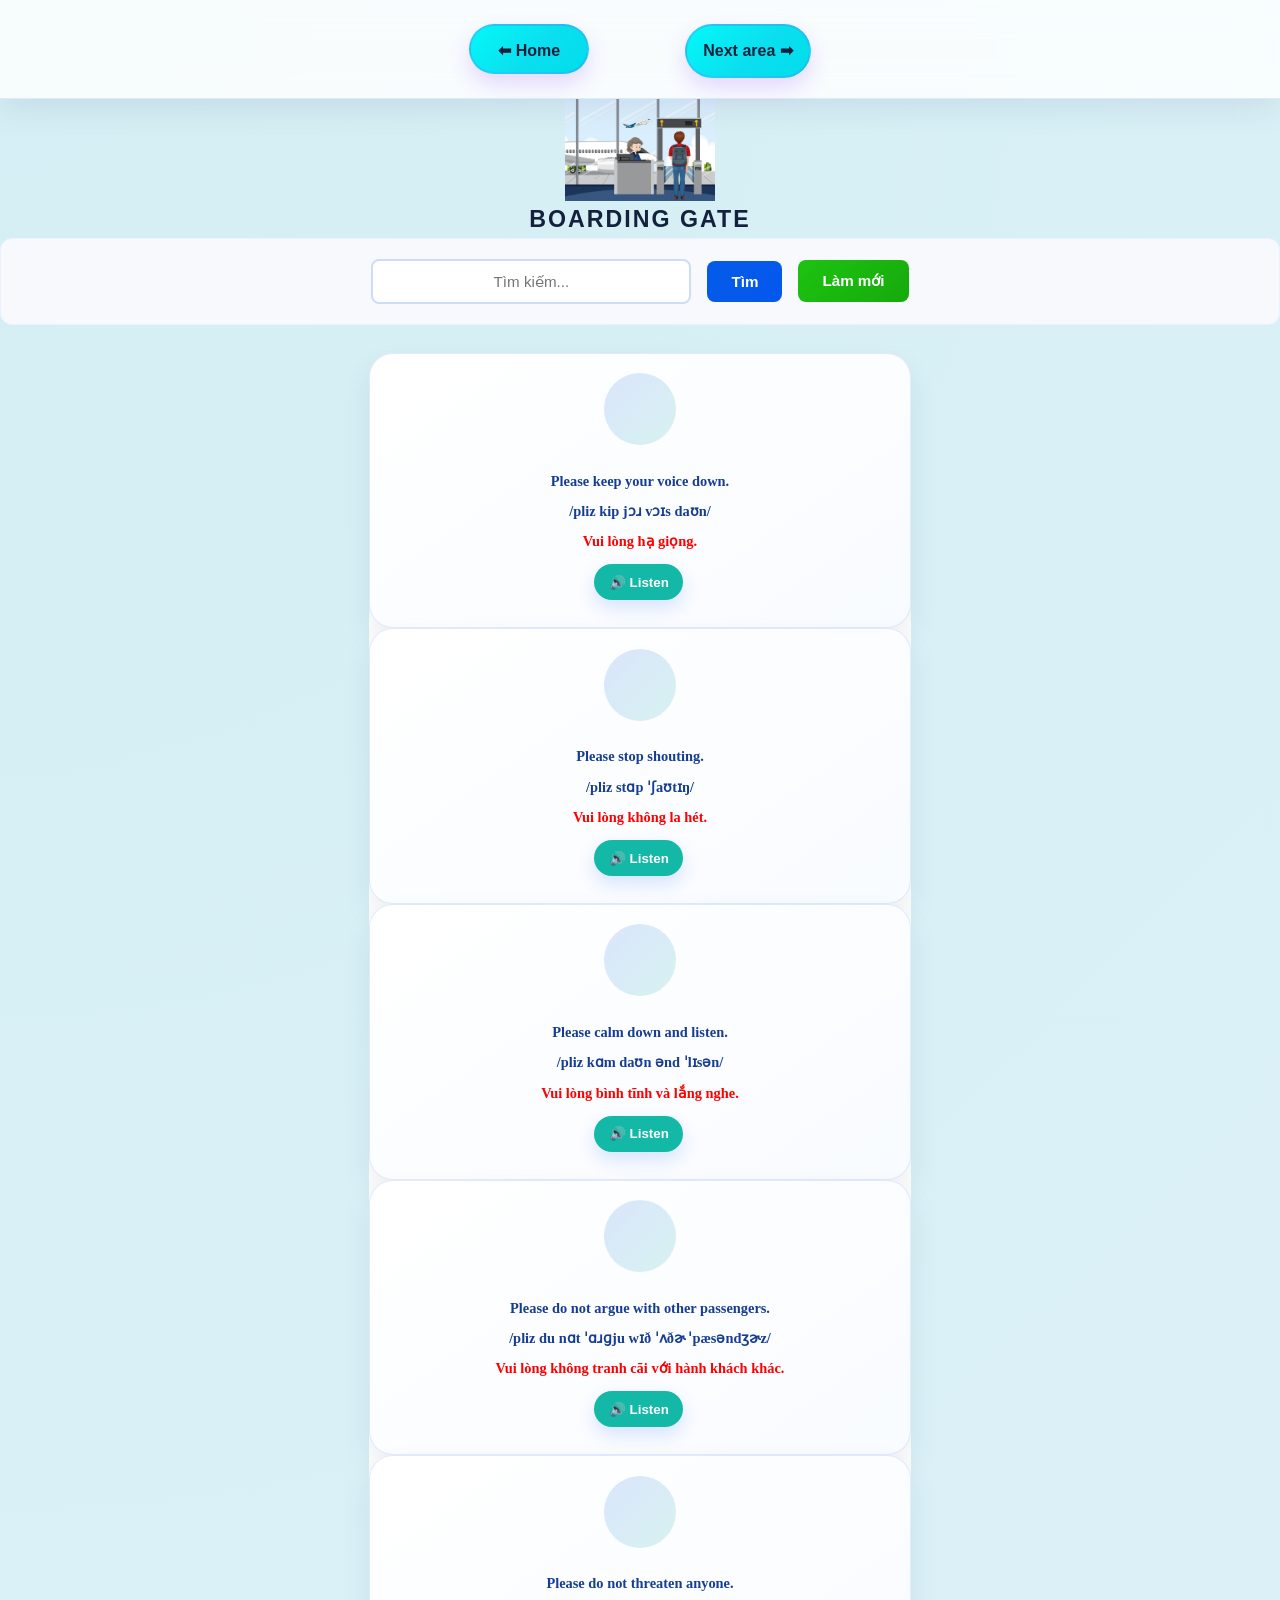
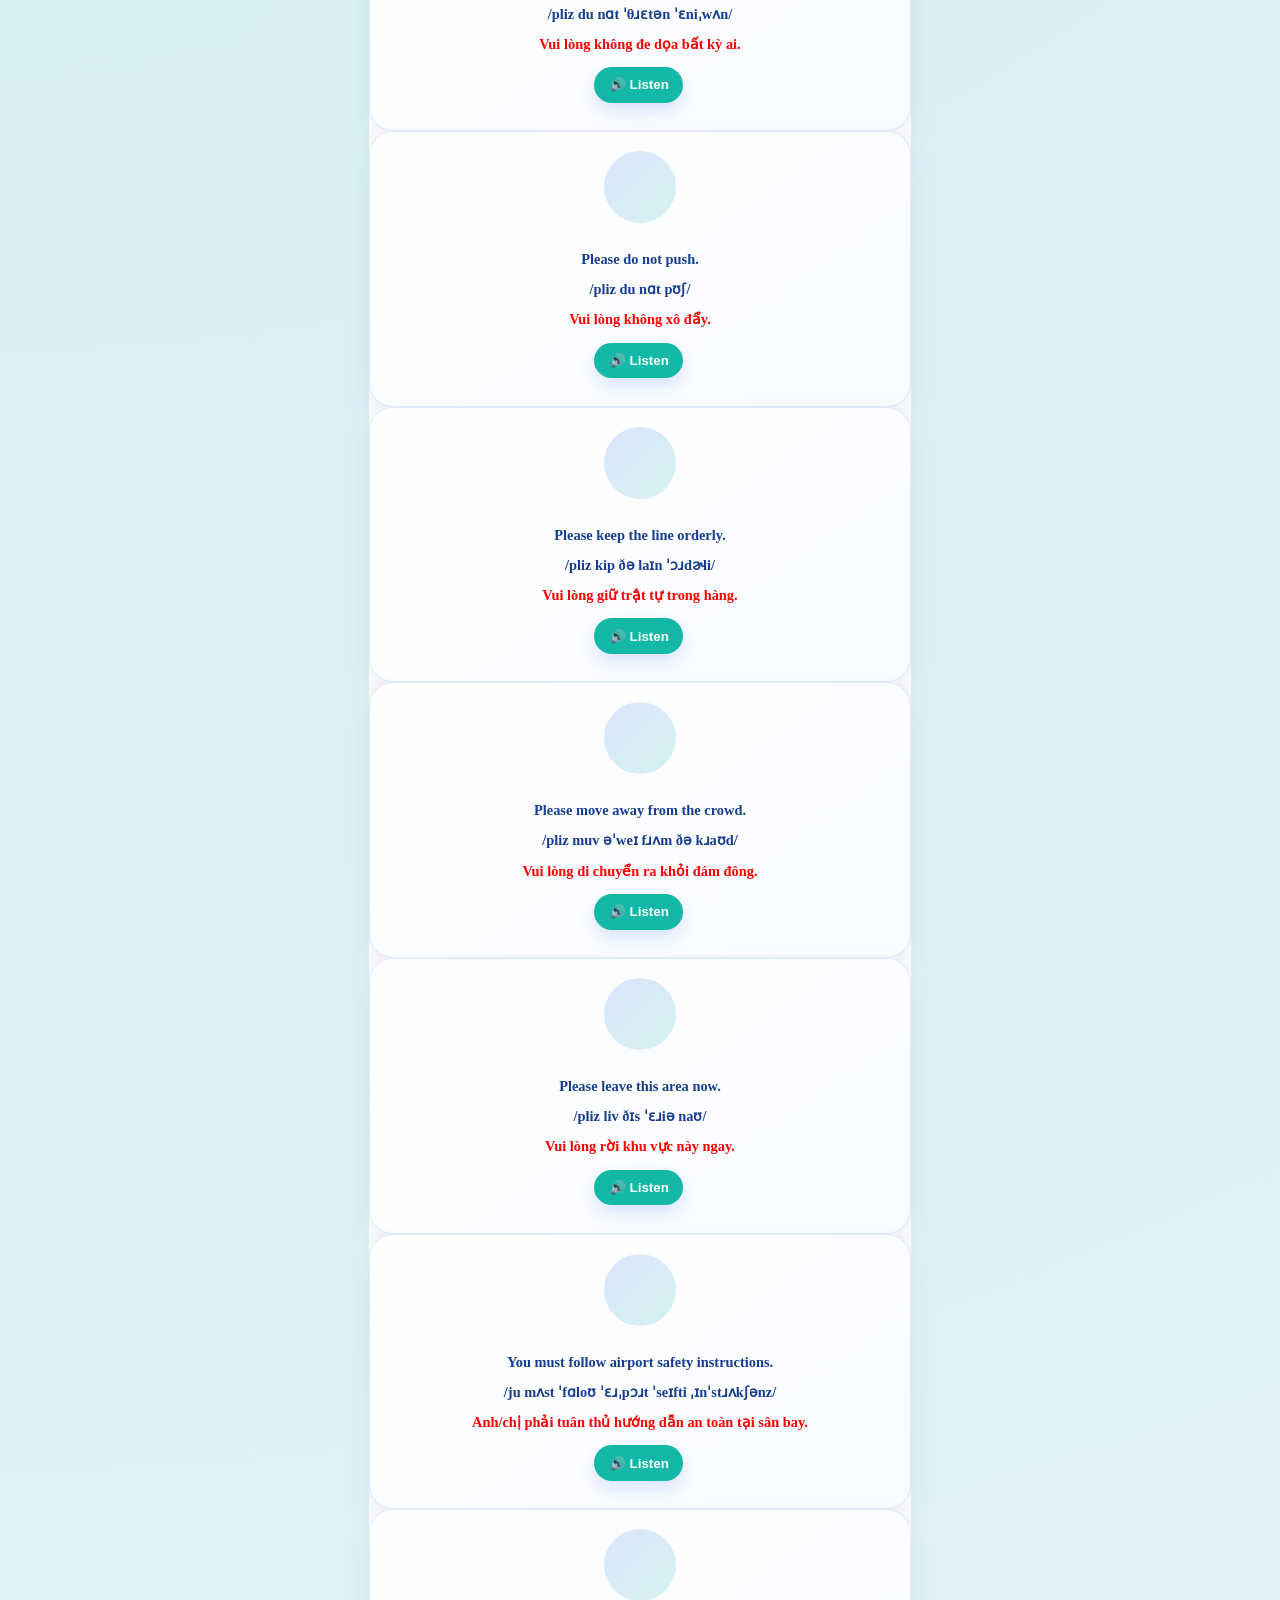
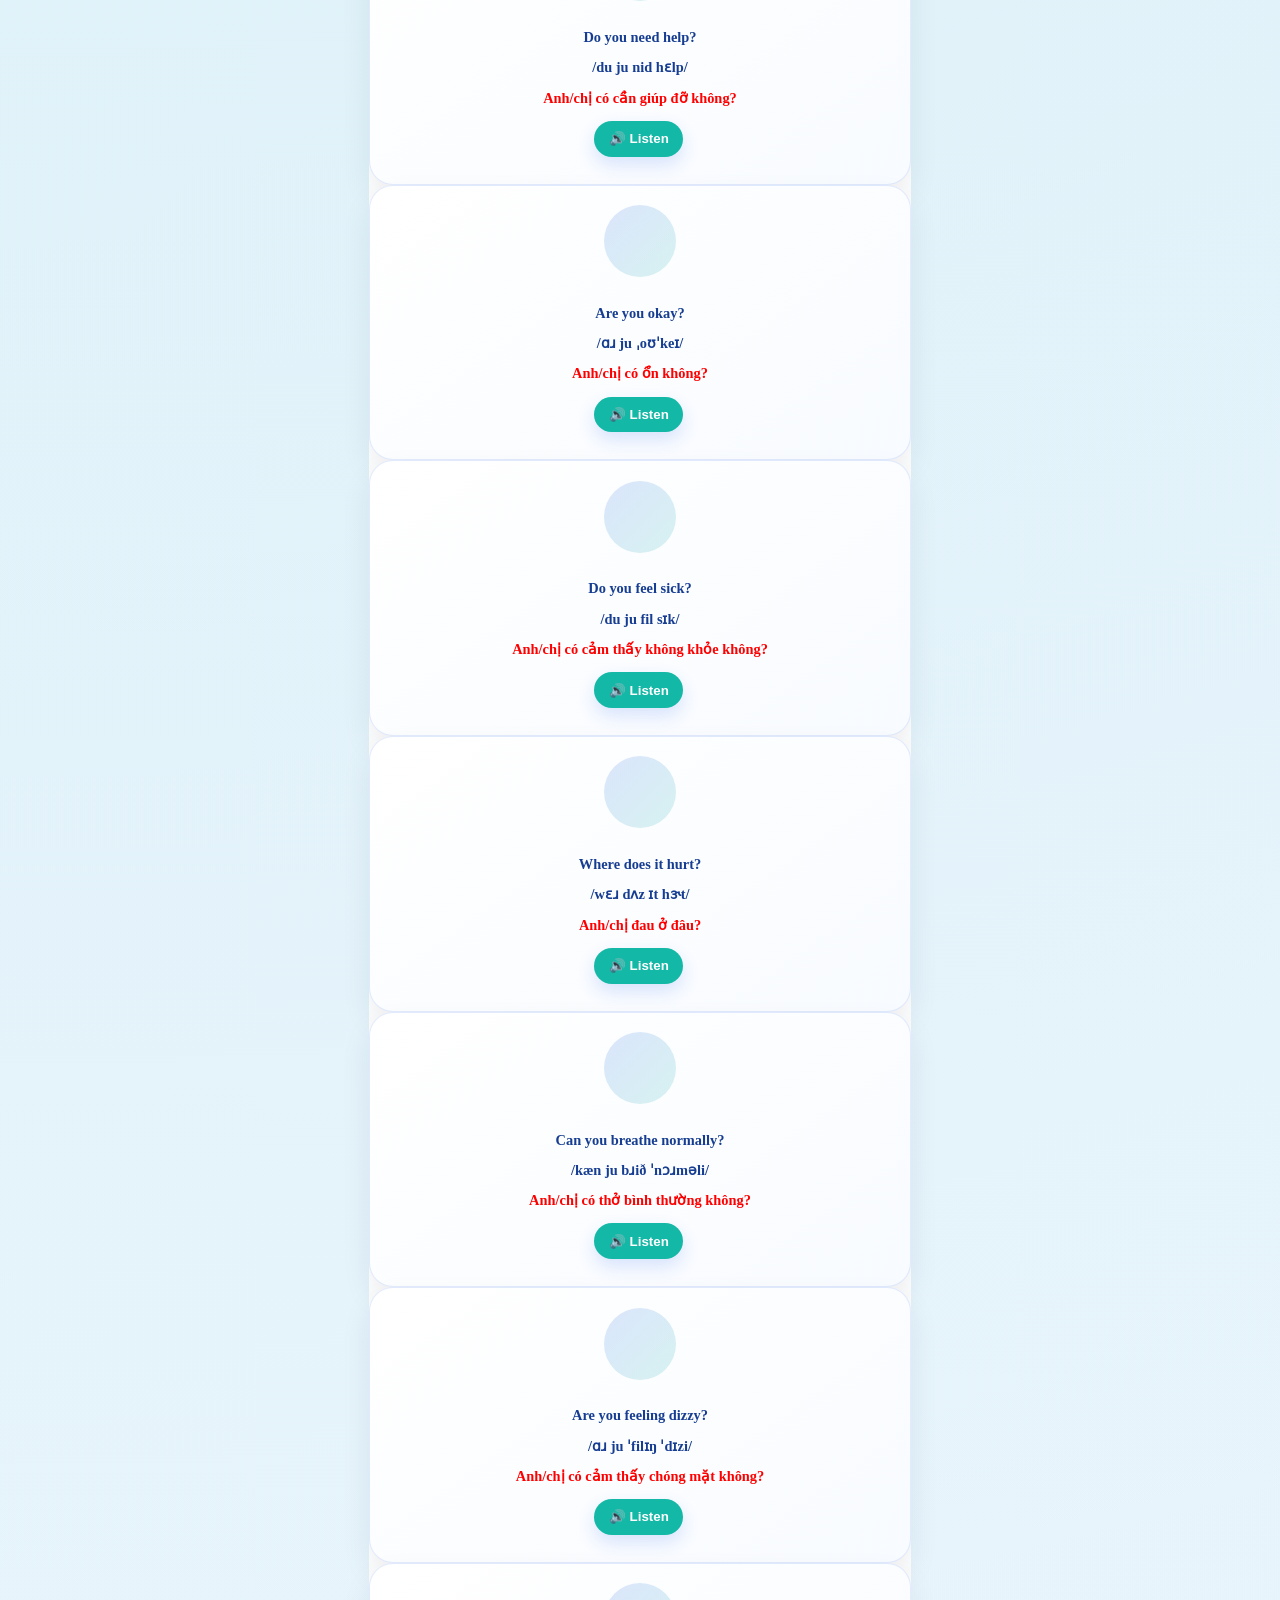
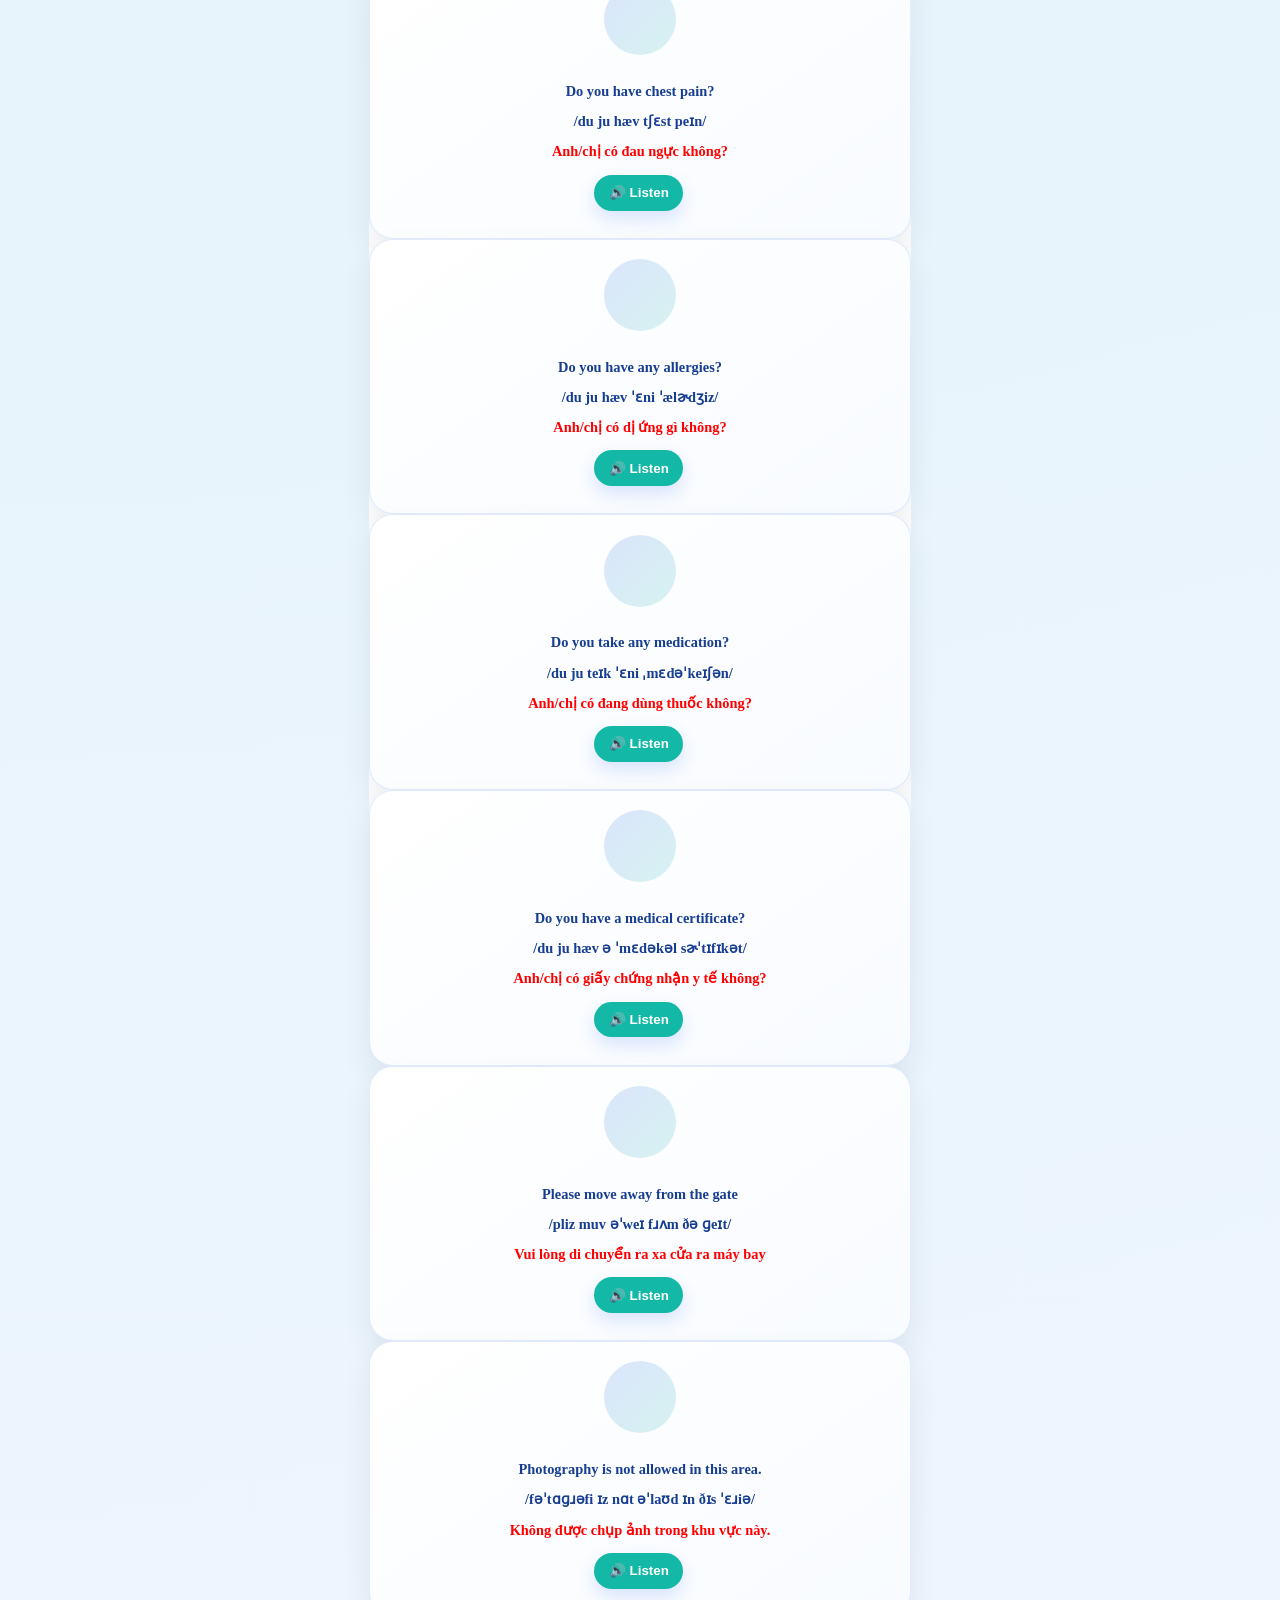
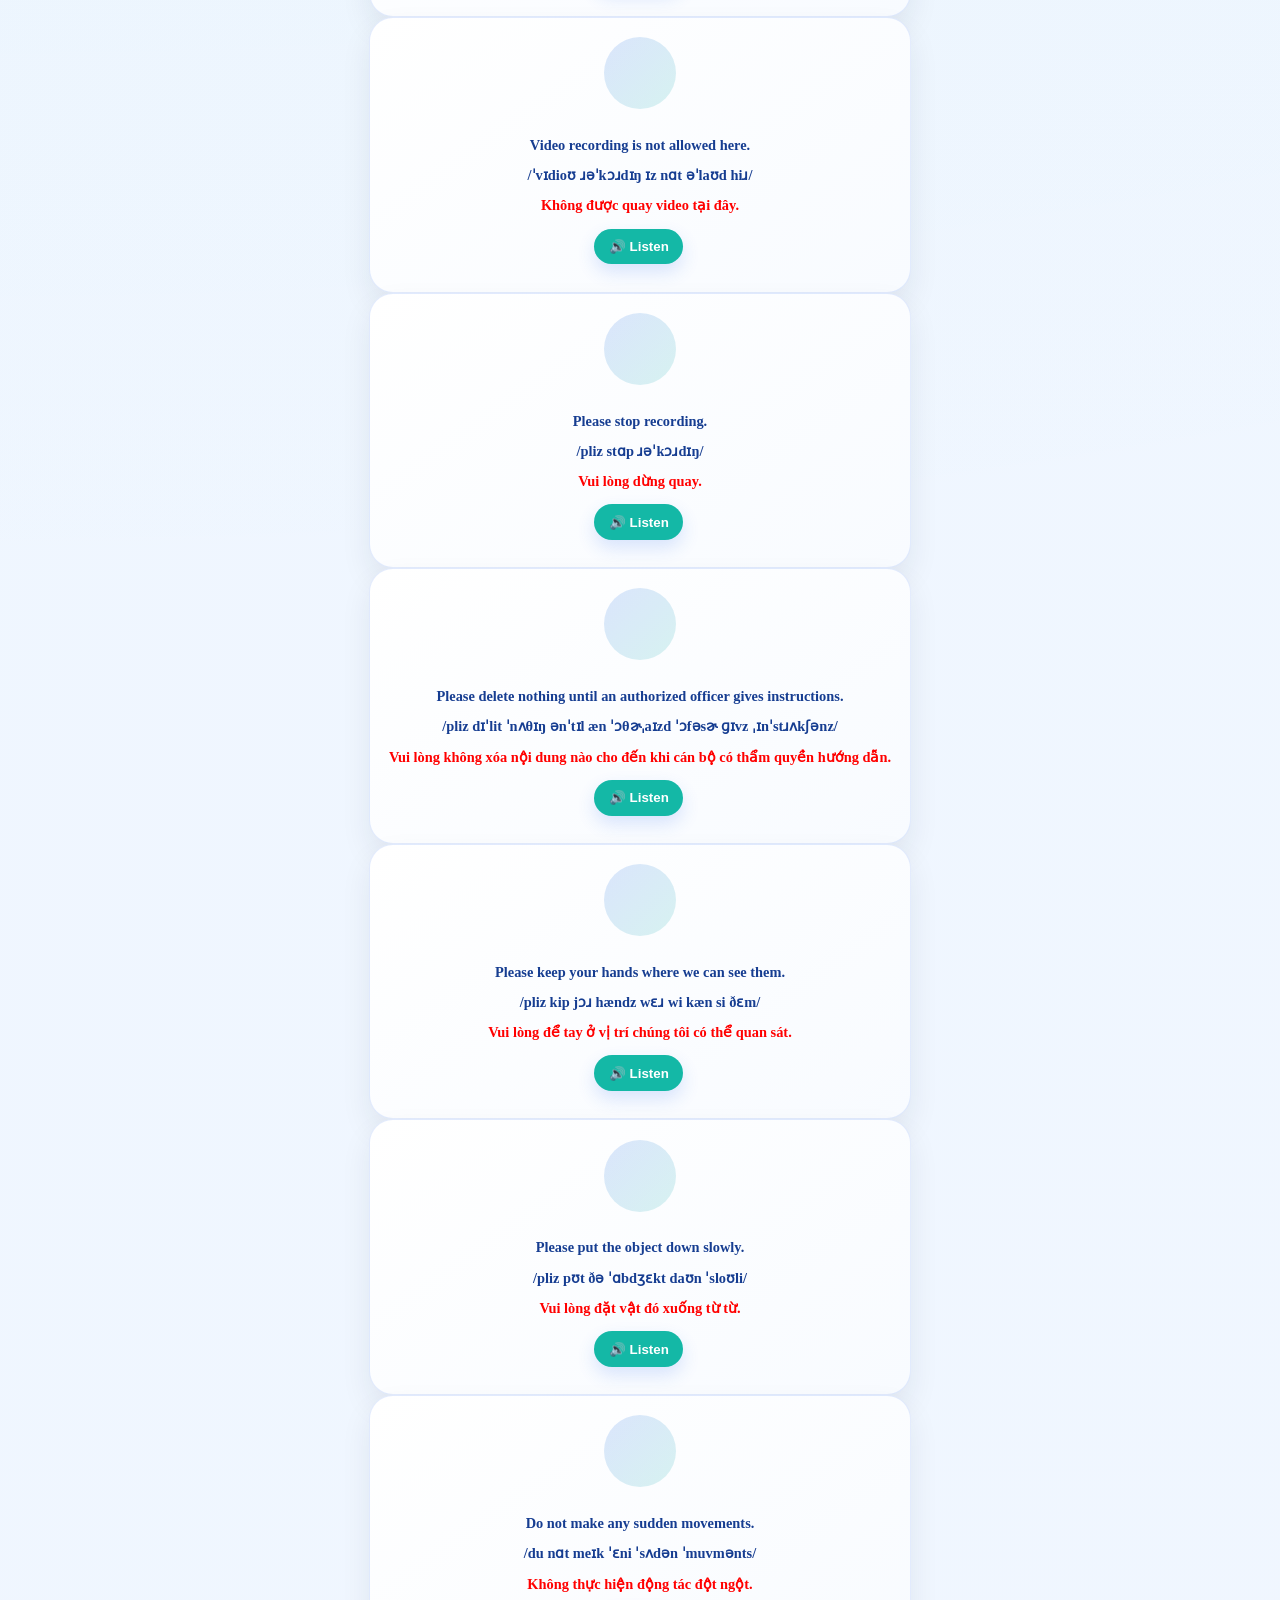
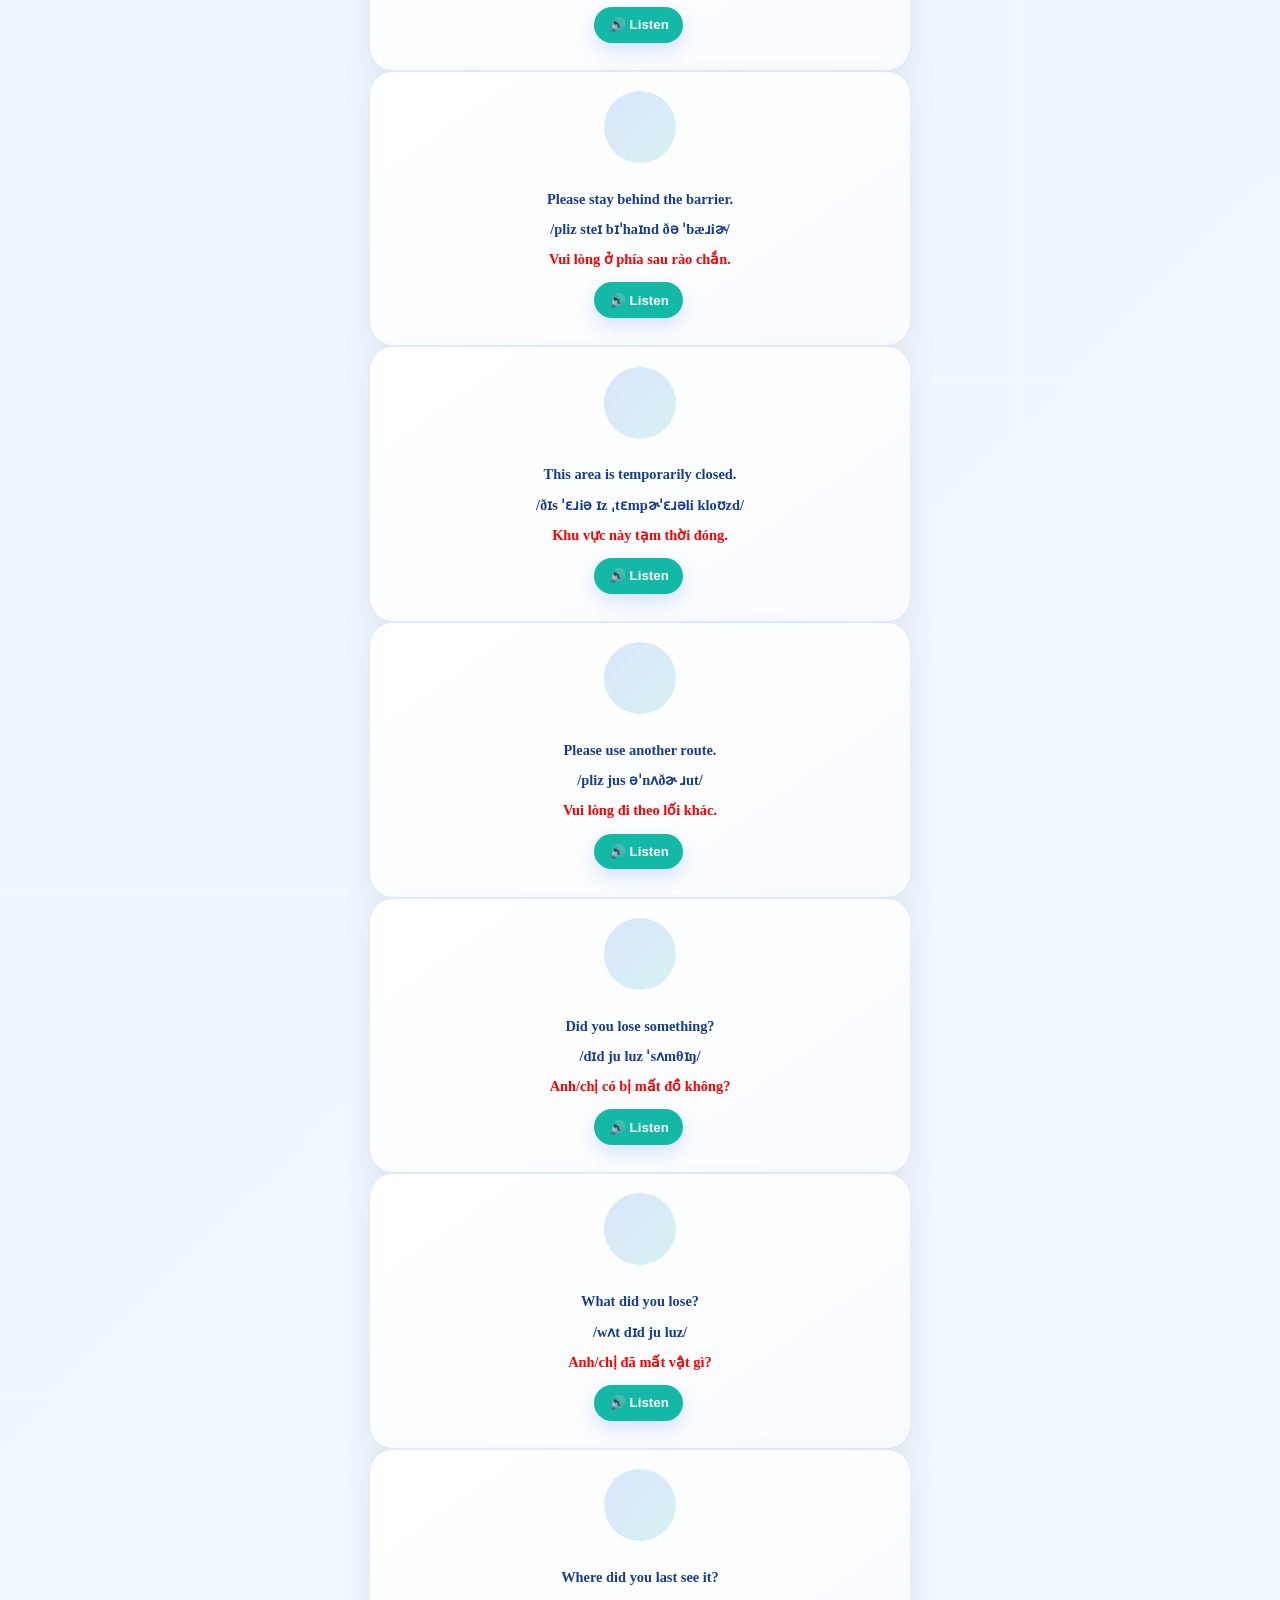
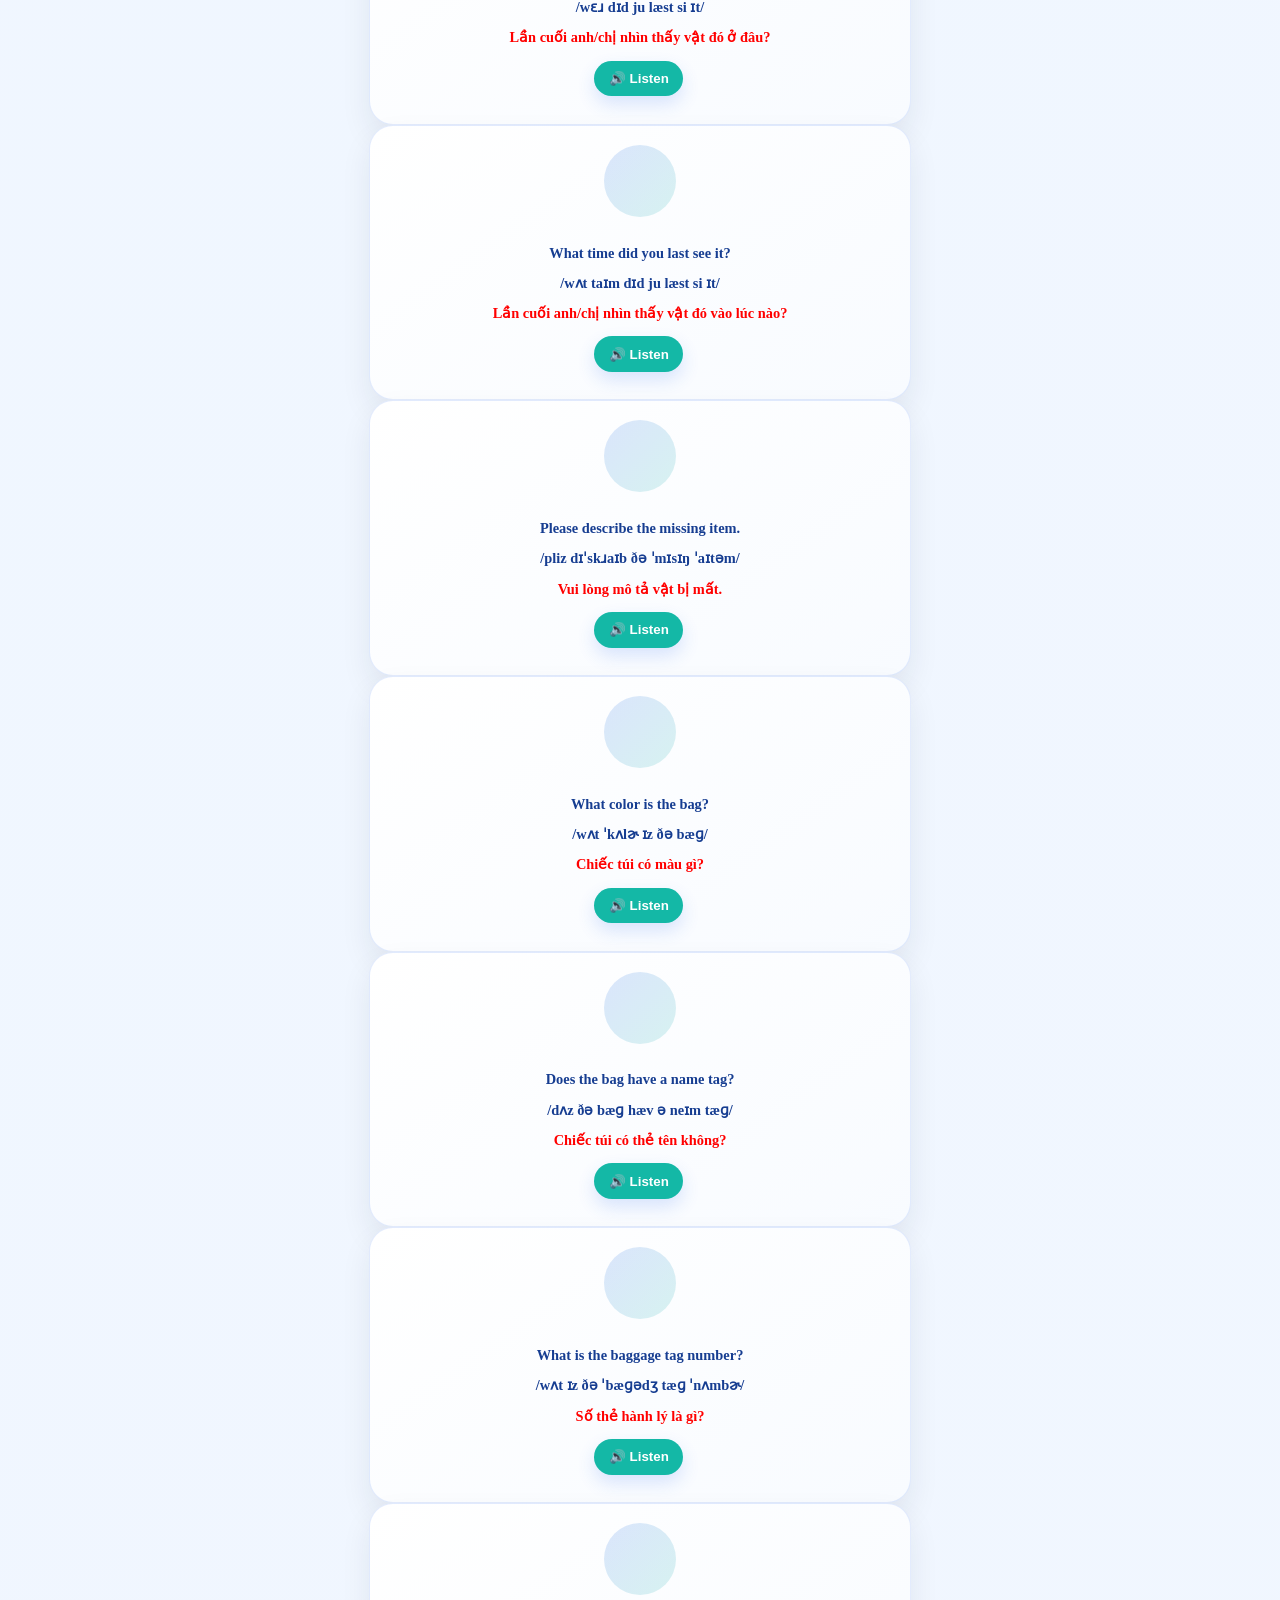
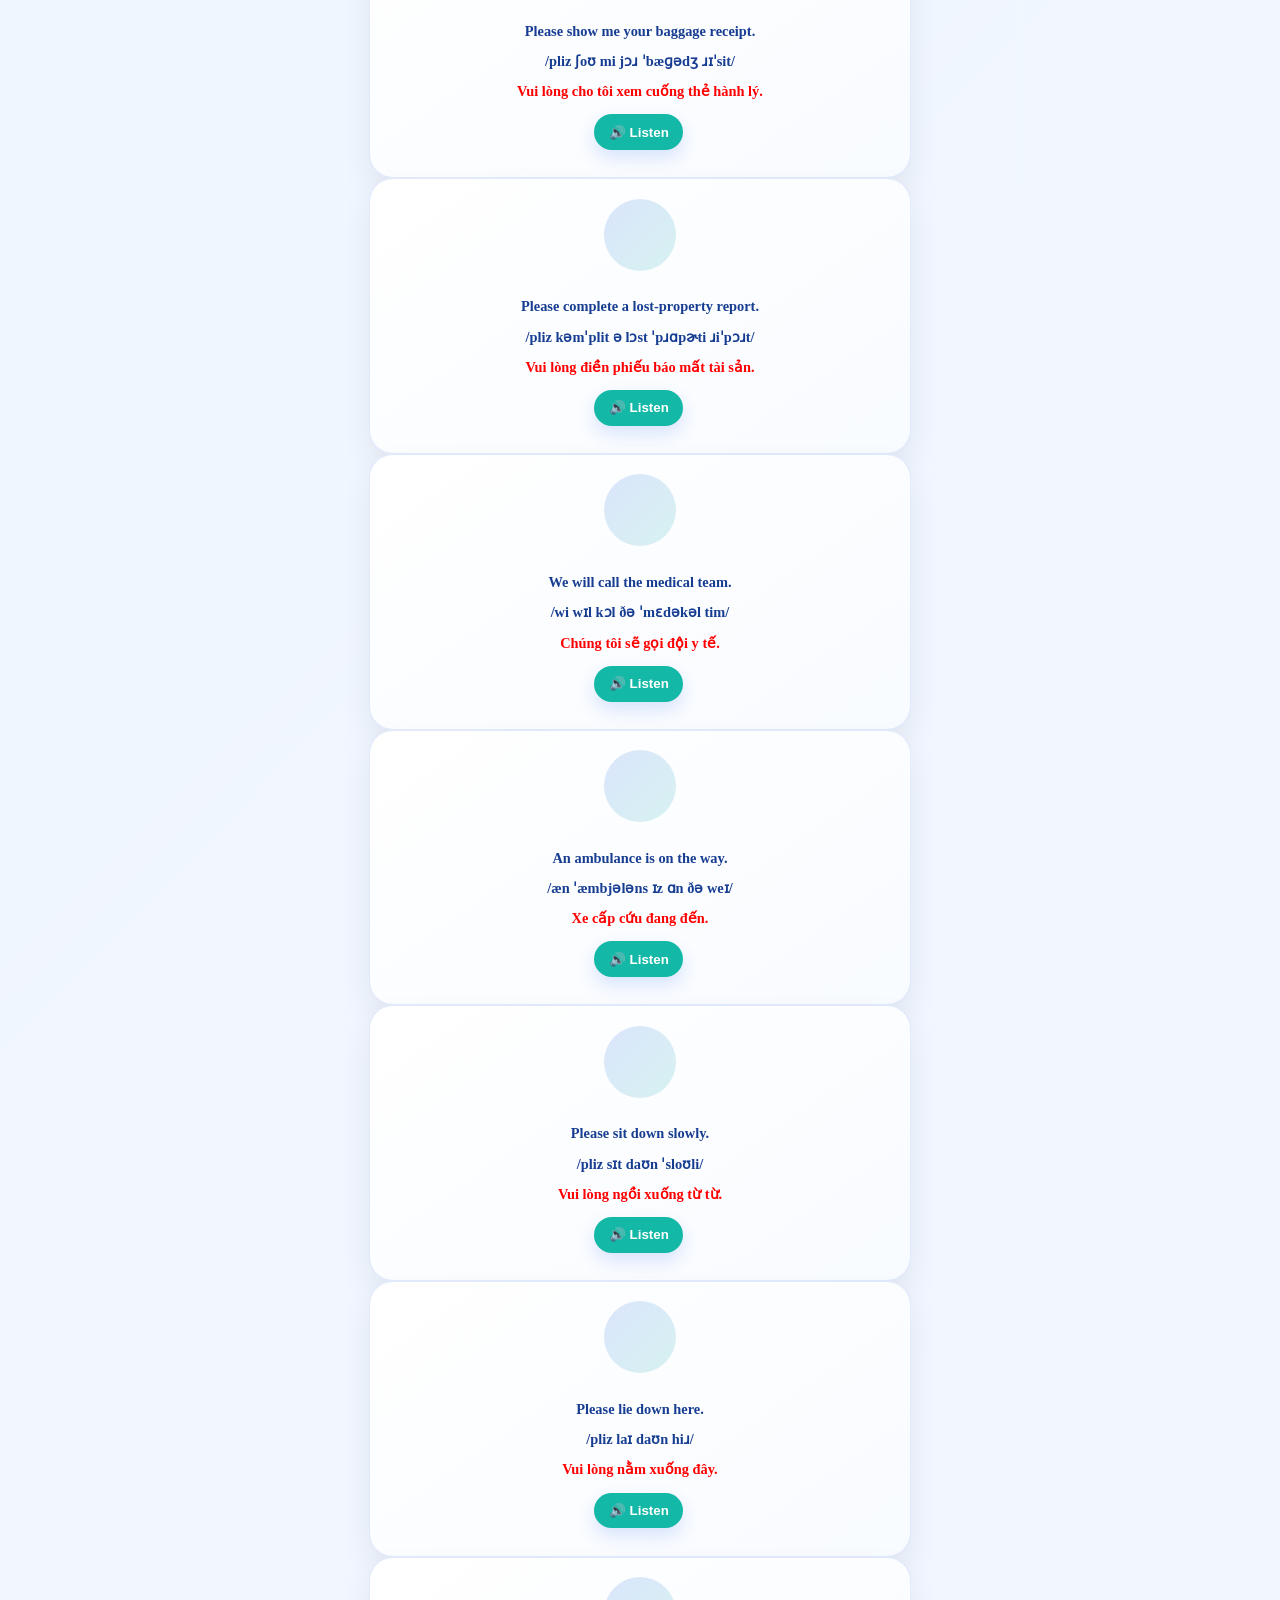
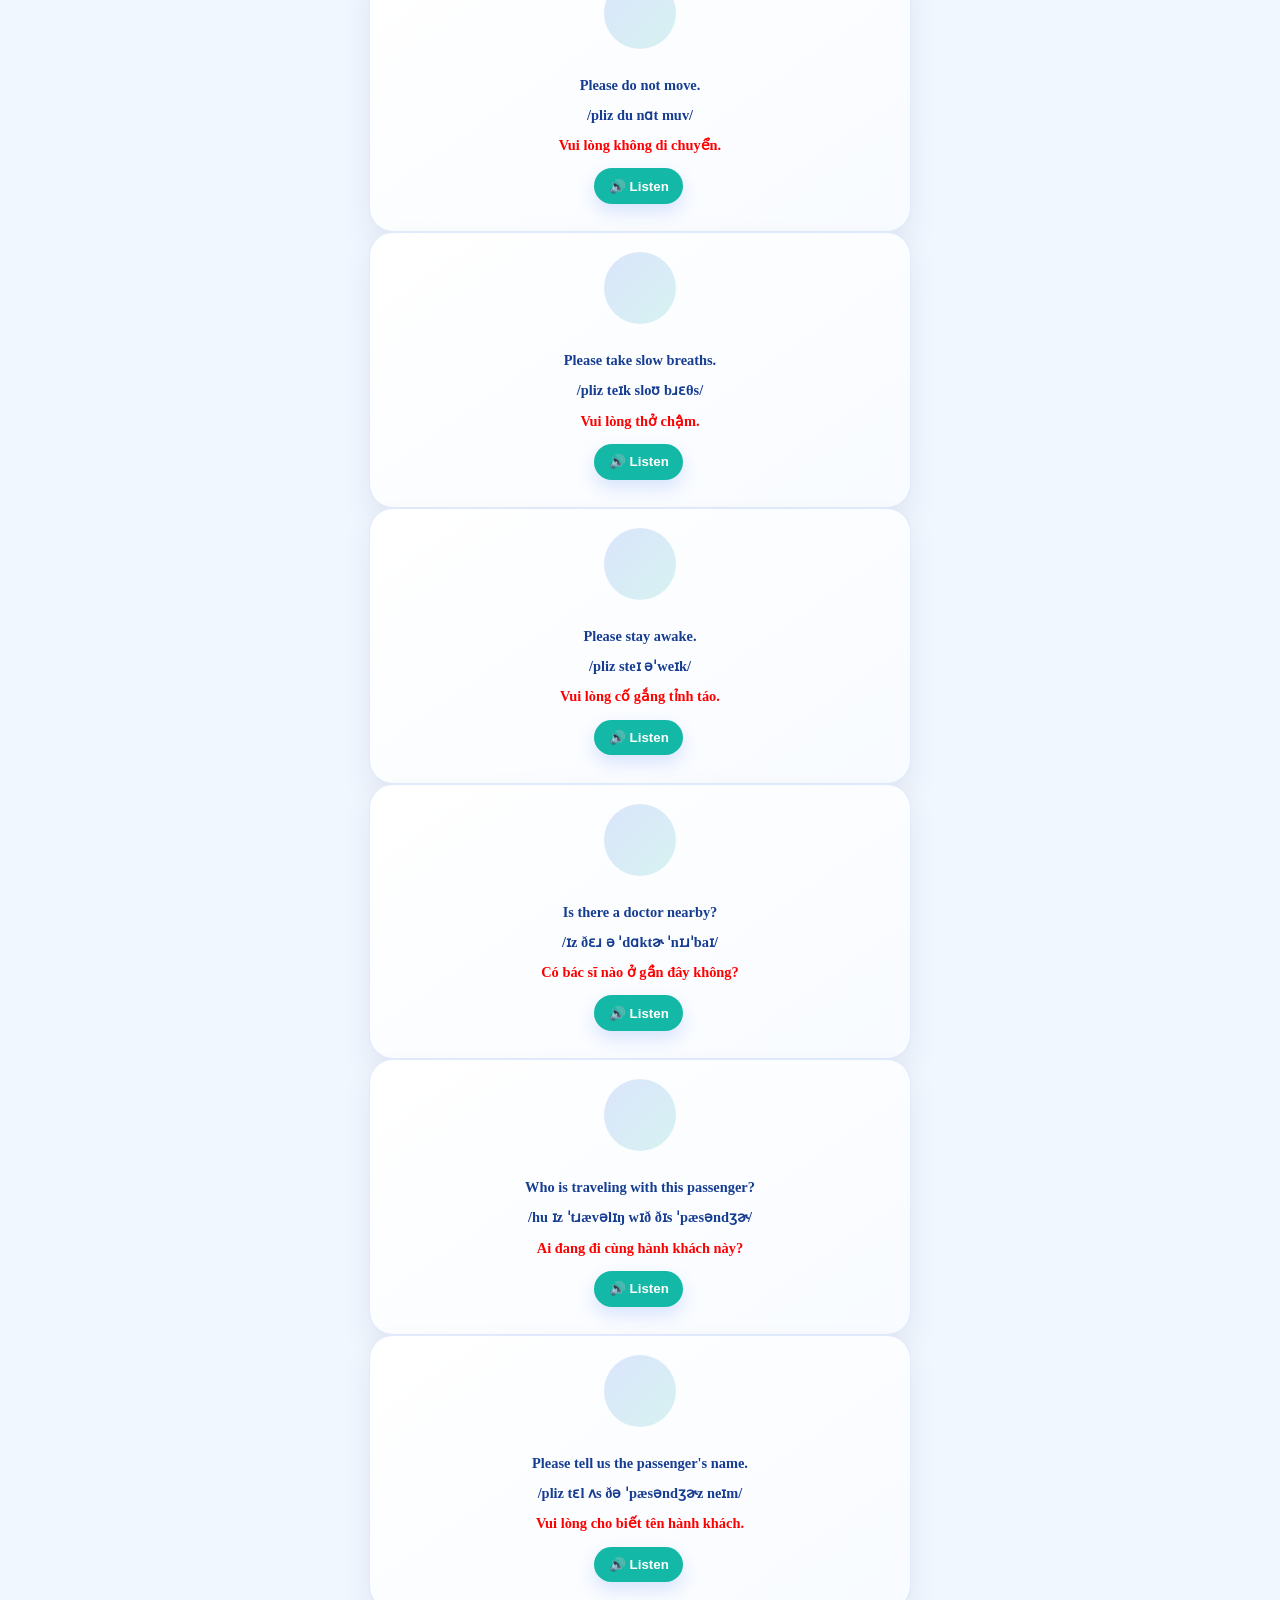
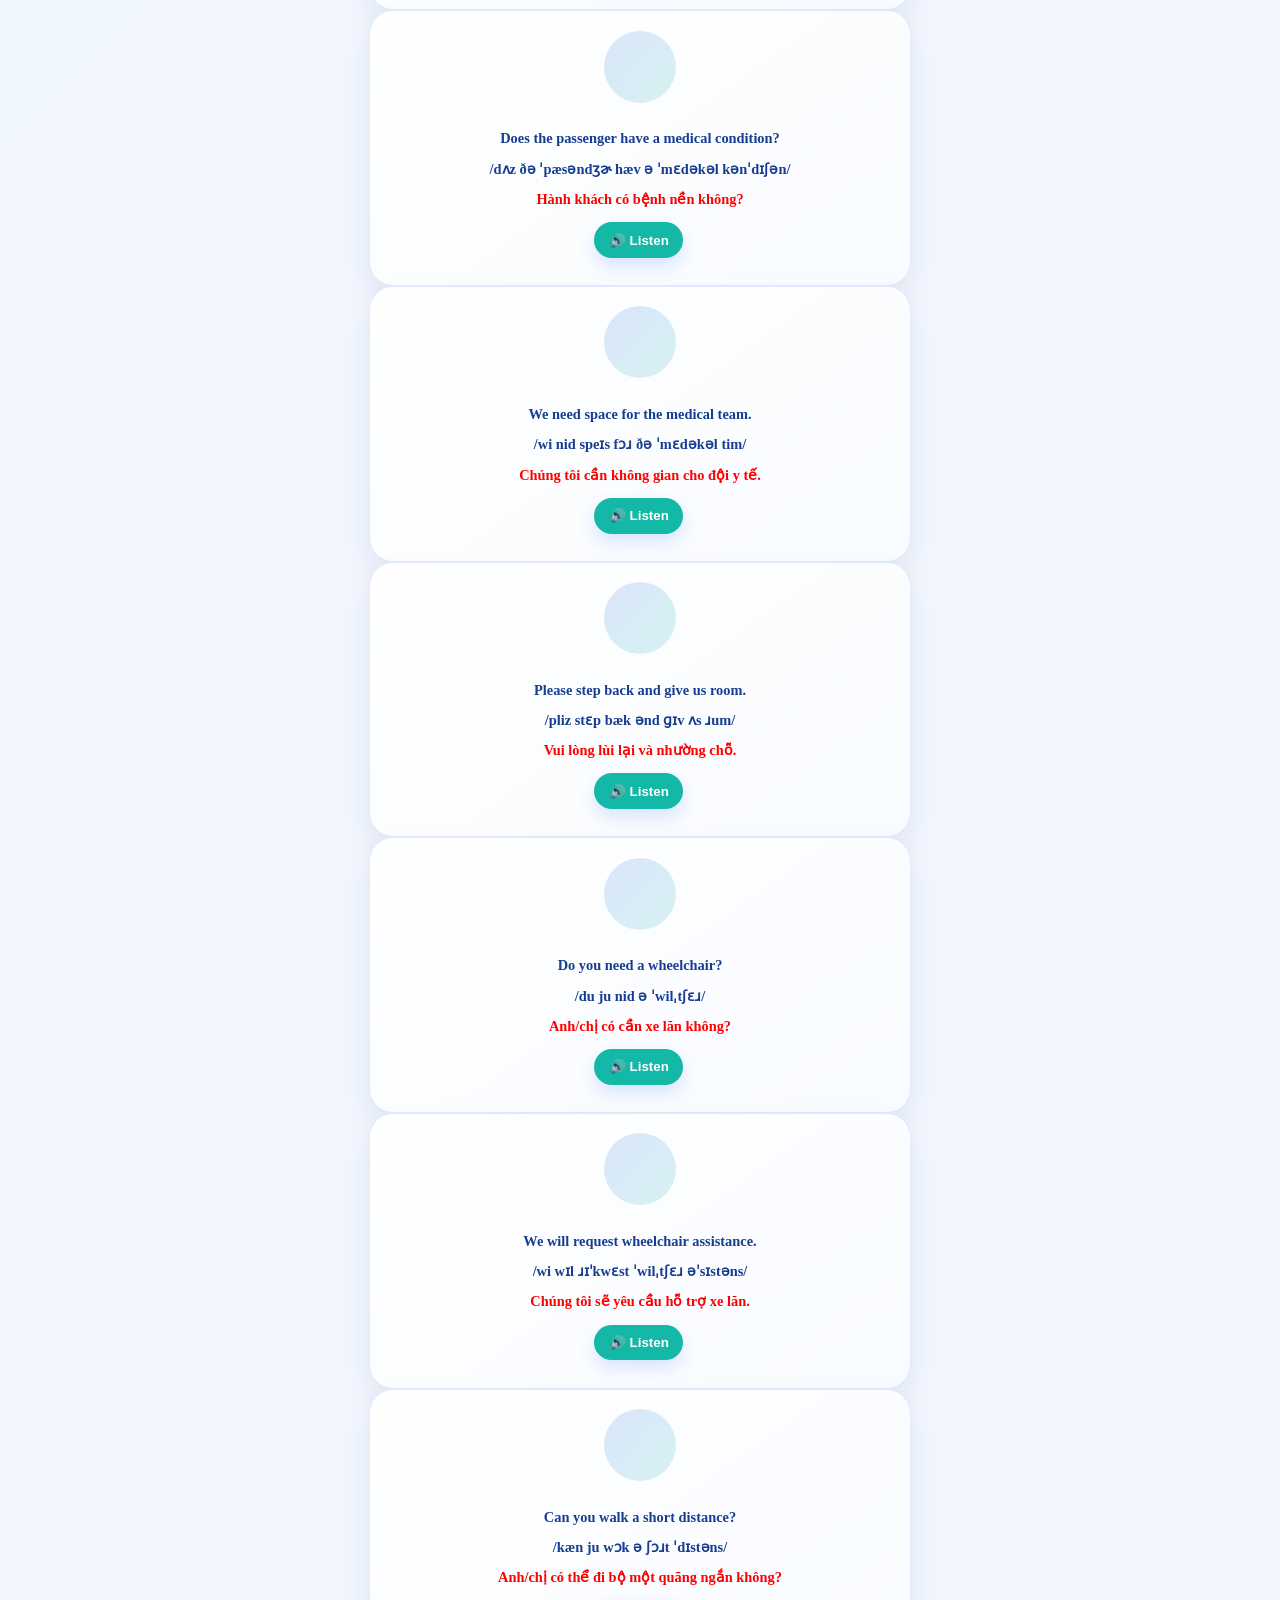
==== commit c6084f35: "30/08/2026-MrHieu.Ebook.Docx" ====
--- a/pages/BoardingGate.html
+++ b/pages/BoardingGate.html
@@ -3,7 +3,7 @@
   <head>
     <meta charset="UTF-8" />
     <meta name="viewport" content="width=device-width, initial-scale=1.0" />
-    <title>Entrance</title>
+    <title>Boarding Gate</title>
     <link rel="stylesheet" href="../index.css" />
   </head>
 
@@ -46,6 +46,7 @@
           <td>
             <section id="vocabularies" class="vocabularies">         
               <div class="card-grid-P1">
+
                 <article class="scene-card-P1">
                   <div class="scene-illustration"><img src="" width="auto" height="100px"></div>
                   <h2>Please keep your voice down.</h2>
@@ -208,6 +209,16 @@
               </div>
               
               <div class="card-grid-P2"></div>
+
+                <article class="scene-card-P2">
+                  <div class="scene-illustration"><img src = "" width="auto" height="100px" ></div>
+                  <h2>Please move away from the gate</h2>
+                  <h2>/pliz muv əˈweɪ fɹʌm ðə ɡeɪt/</h2>
+                  <h4>Vui lòng di chuyển ra xa cửa ra máy bay</h4>
+                  <button class="speak-btn" data-text="Please move away from the gate">🔊 Listen</button>
+                </article>
+
+
                 <article class="scene-card-P2">
                   <div class="scene-illustration"><img src="" width="auto" height="100px"></div>
                   <h2>Photography is not allowed in this area.</h2>
--- a/index.css
+++ b/index.css
@@ -159,7 +159,8 @@
 
 .hero-text {
   display: flex;
-  margin: 0 auto;
+  position: sticky;
+  /*margin: 0 auto;*/
   flex-wrap: wrap;
   justify-content: center;
   align-items: center;
@@ -731,7 +732,7 @@
   .hero,
   .info-strip,
   .card-grid, .card-grid-P1, .card-grid-P2, .card-grid-P3 {
-  grid-template-columns: 1fr;
+  grid-template-columns: 2fr;
   }
 }
 
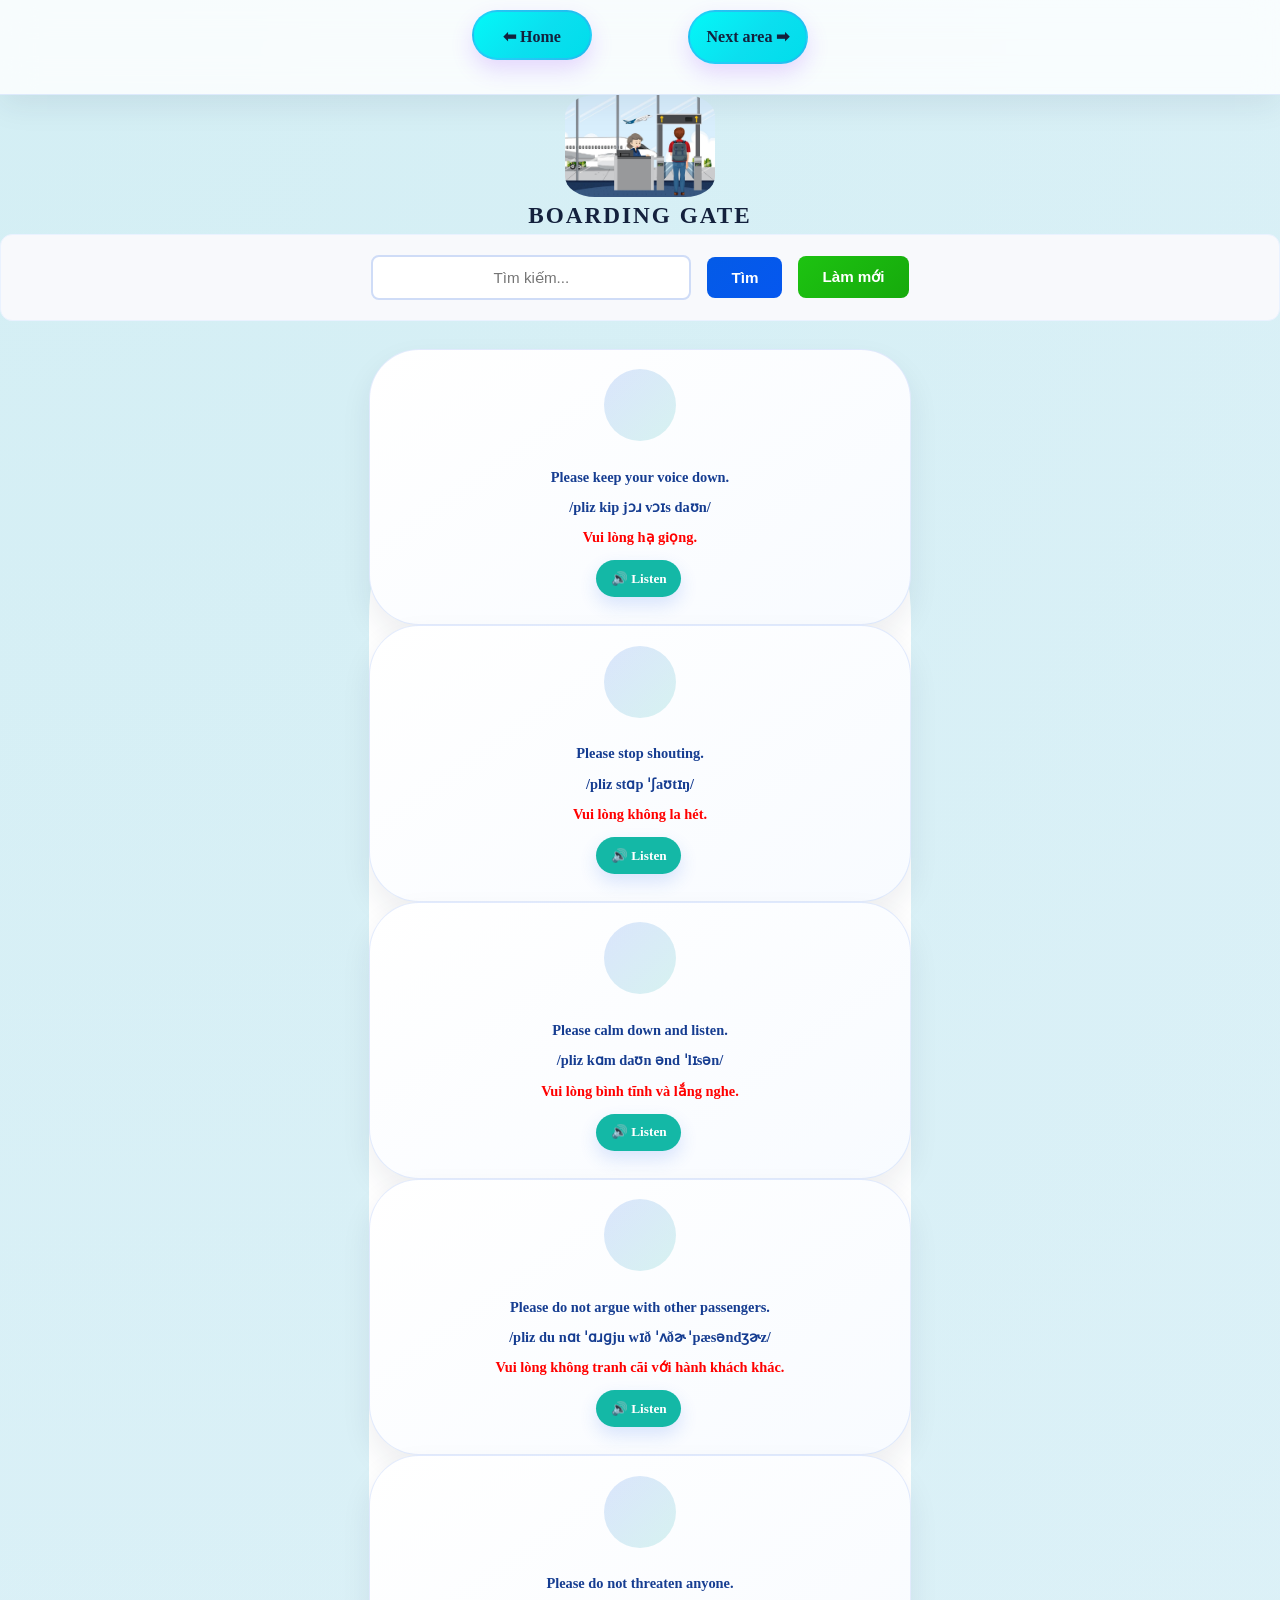
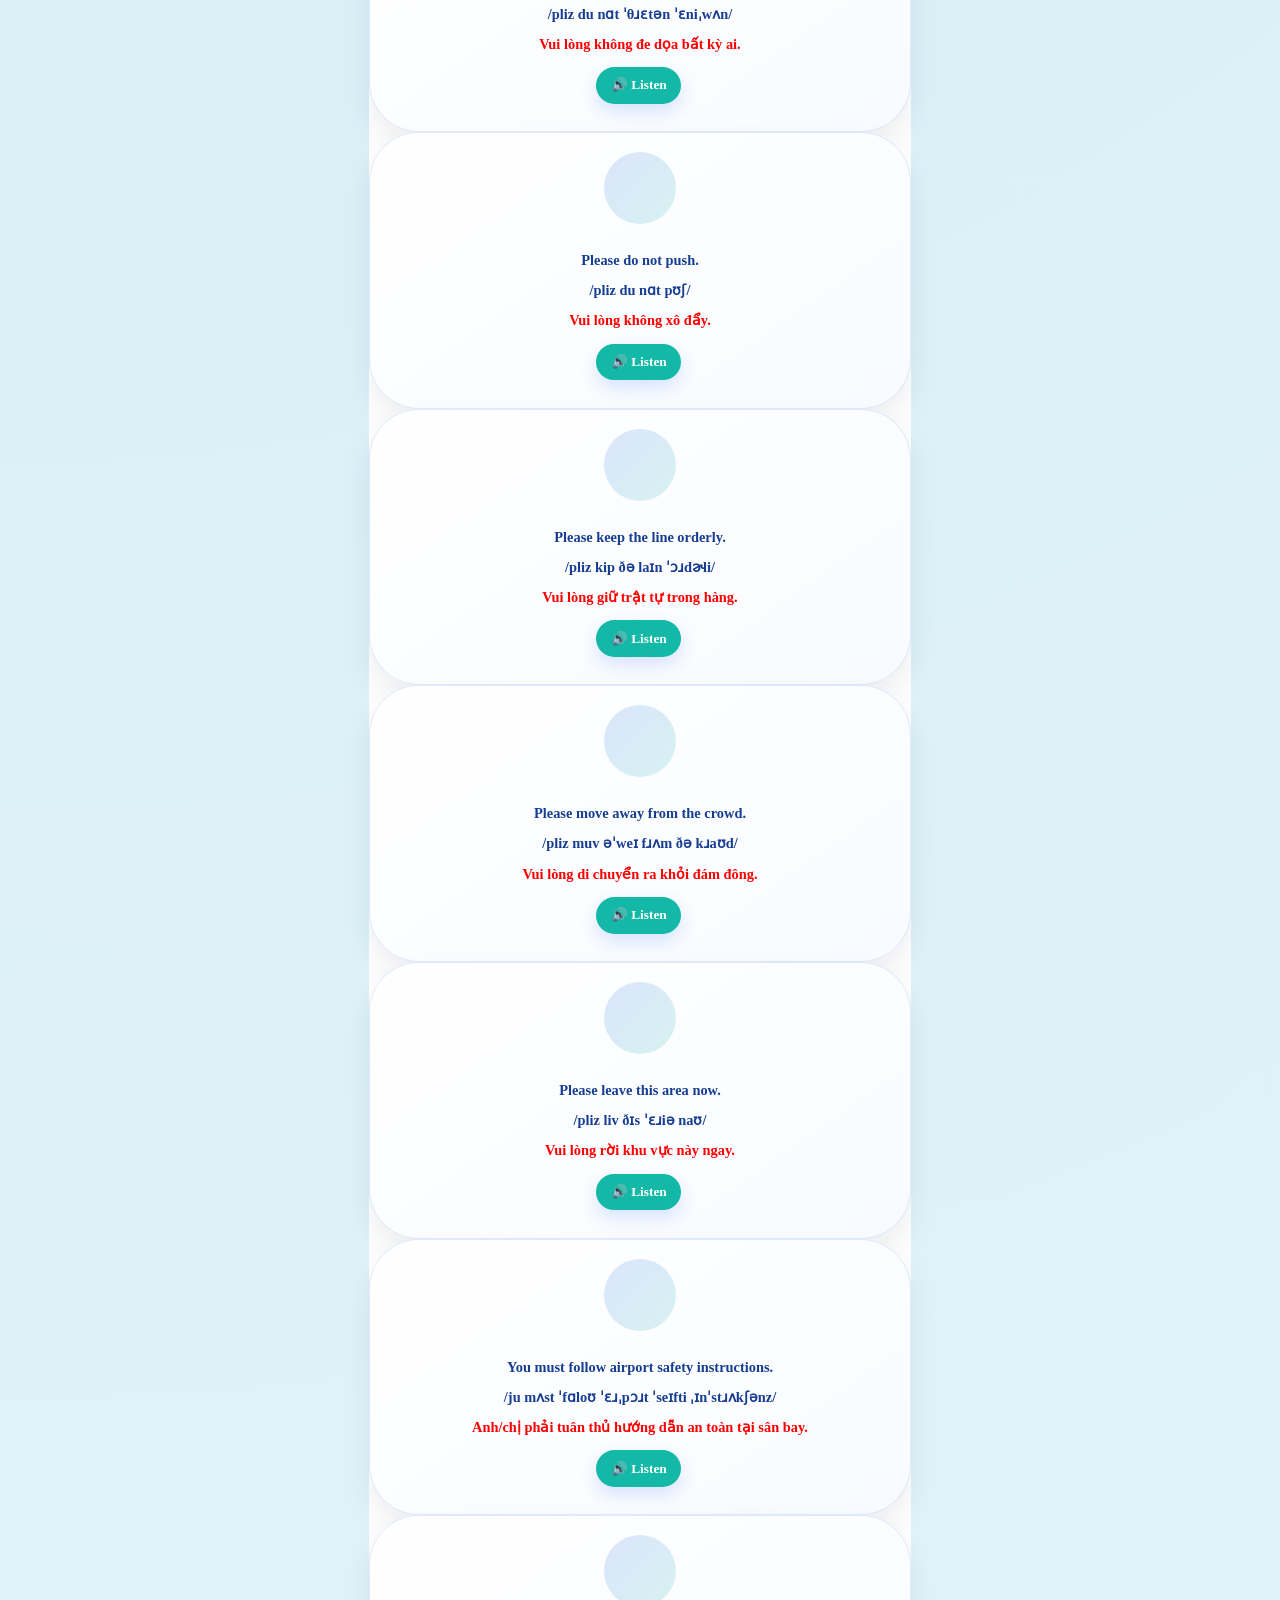
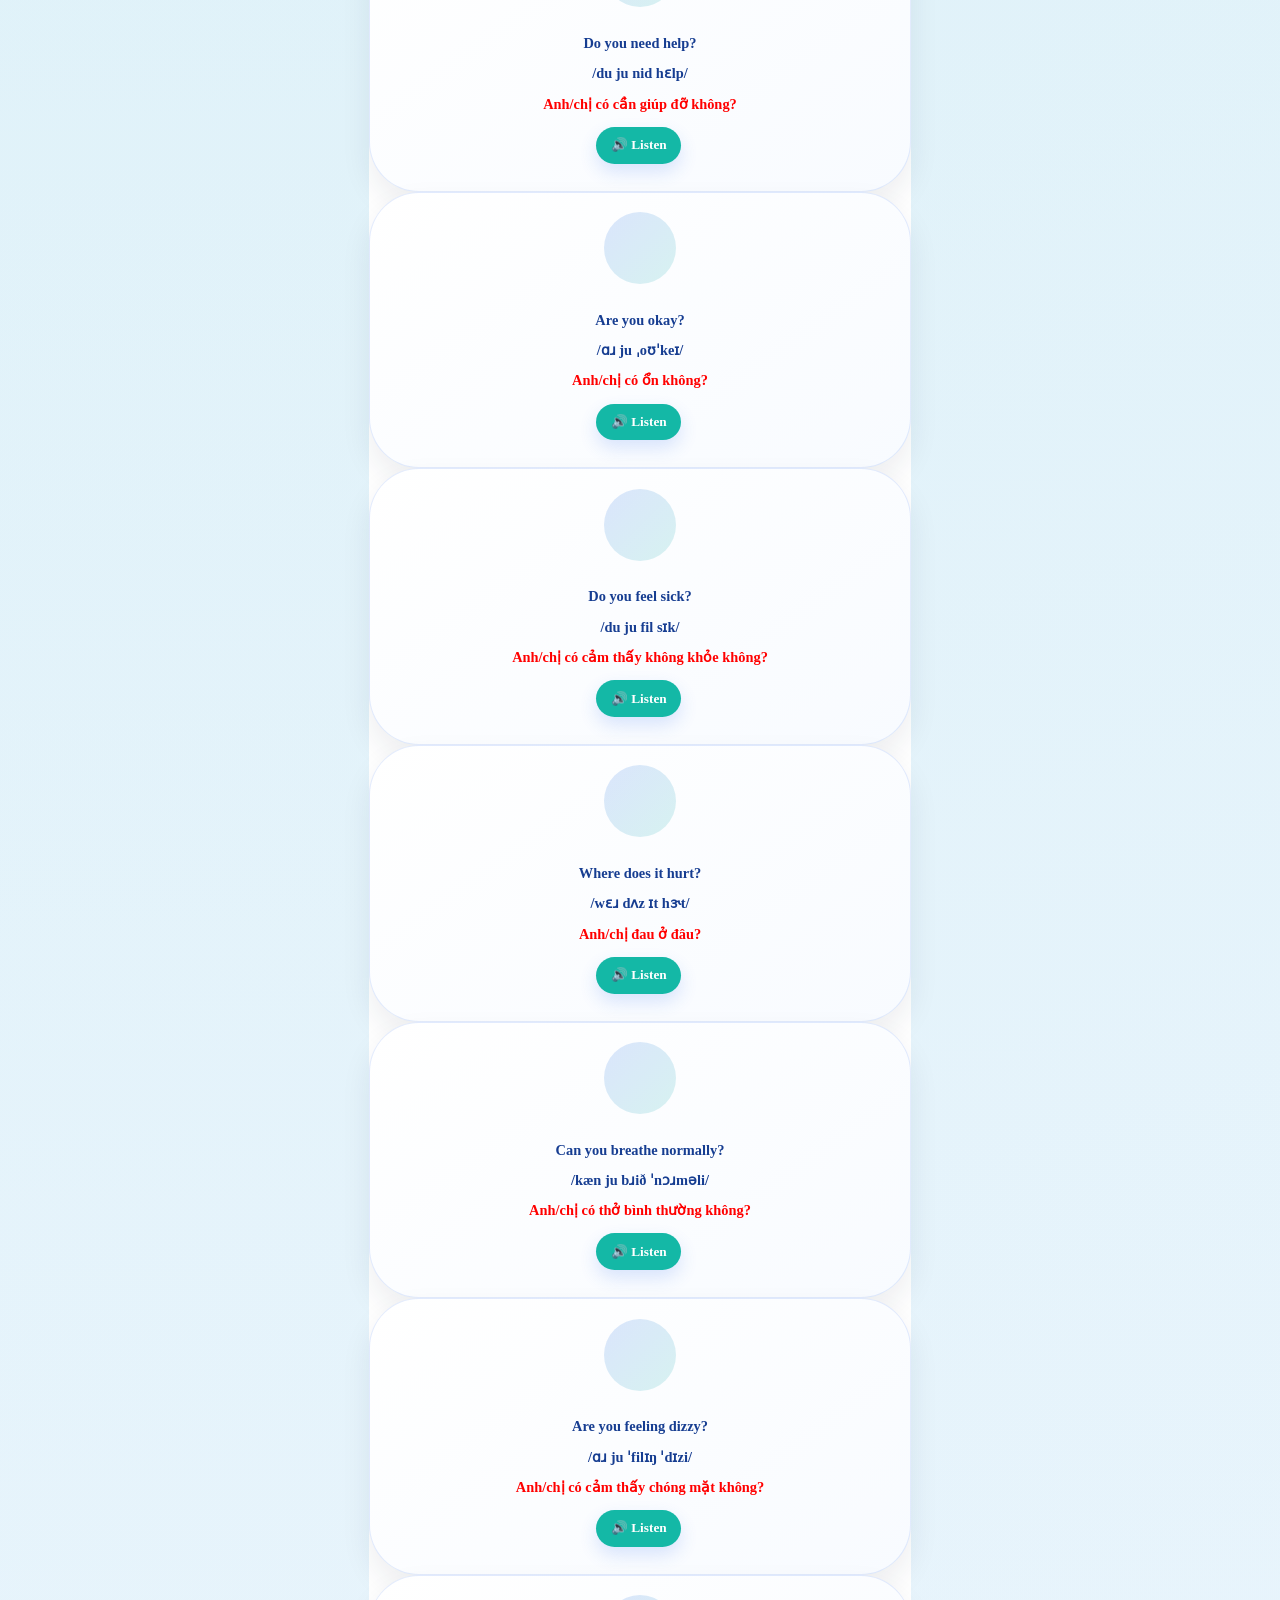
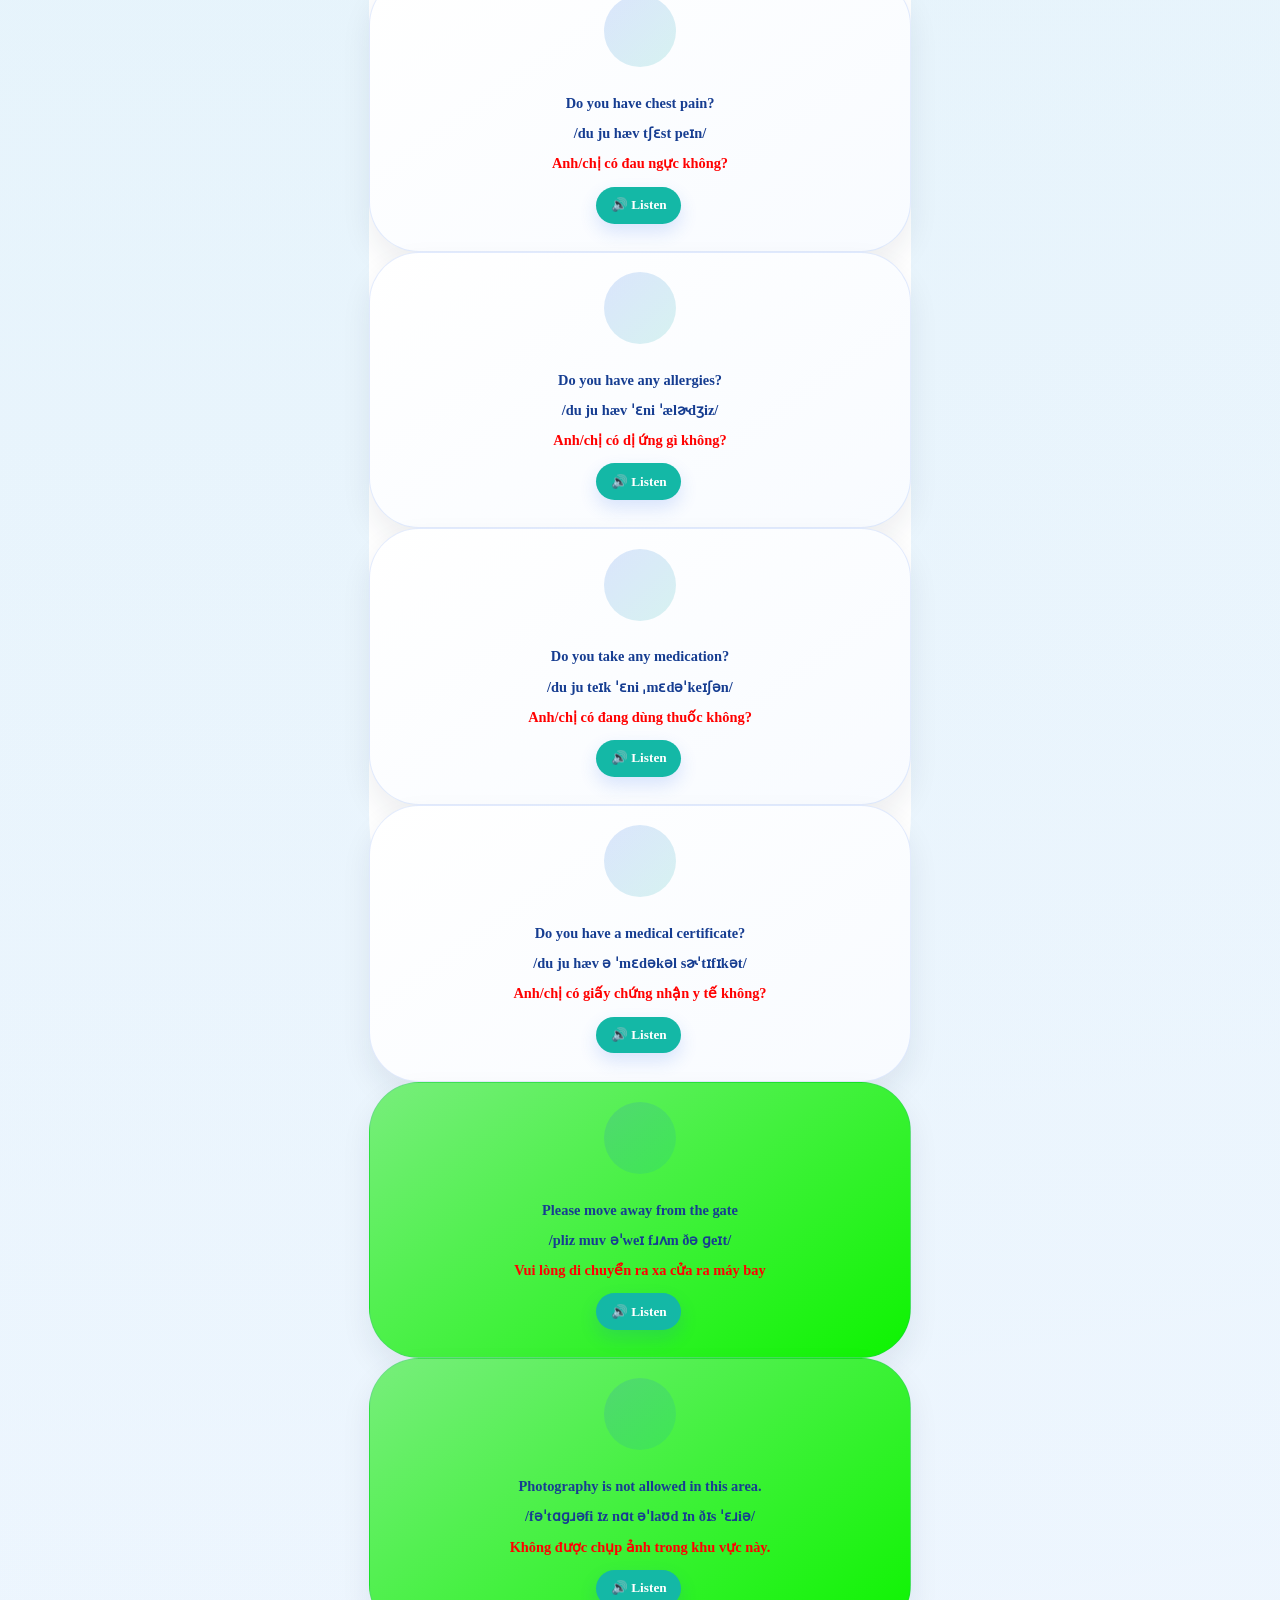
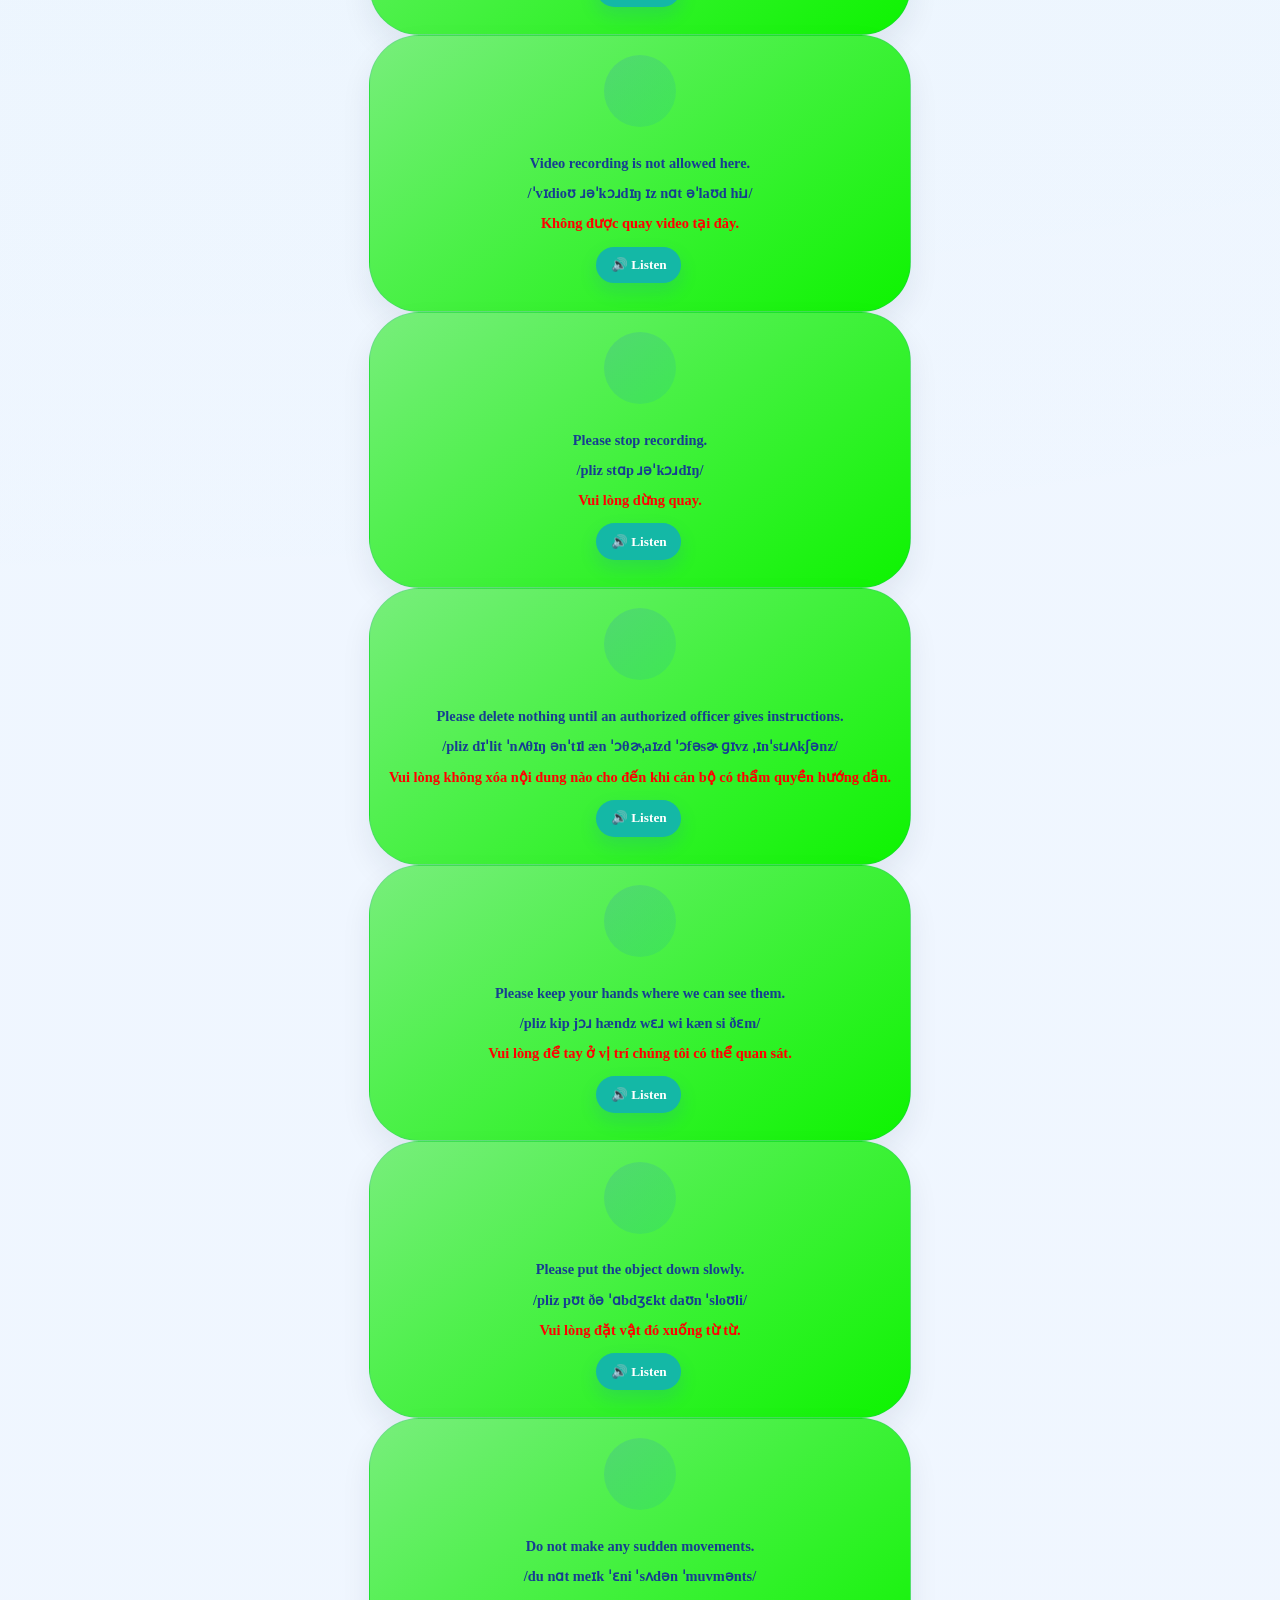
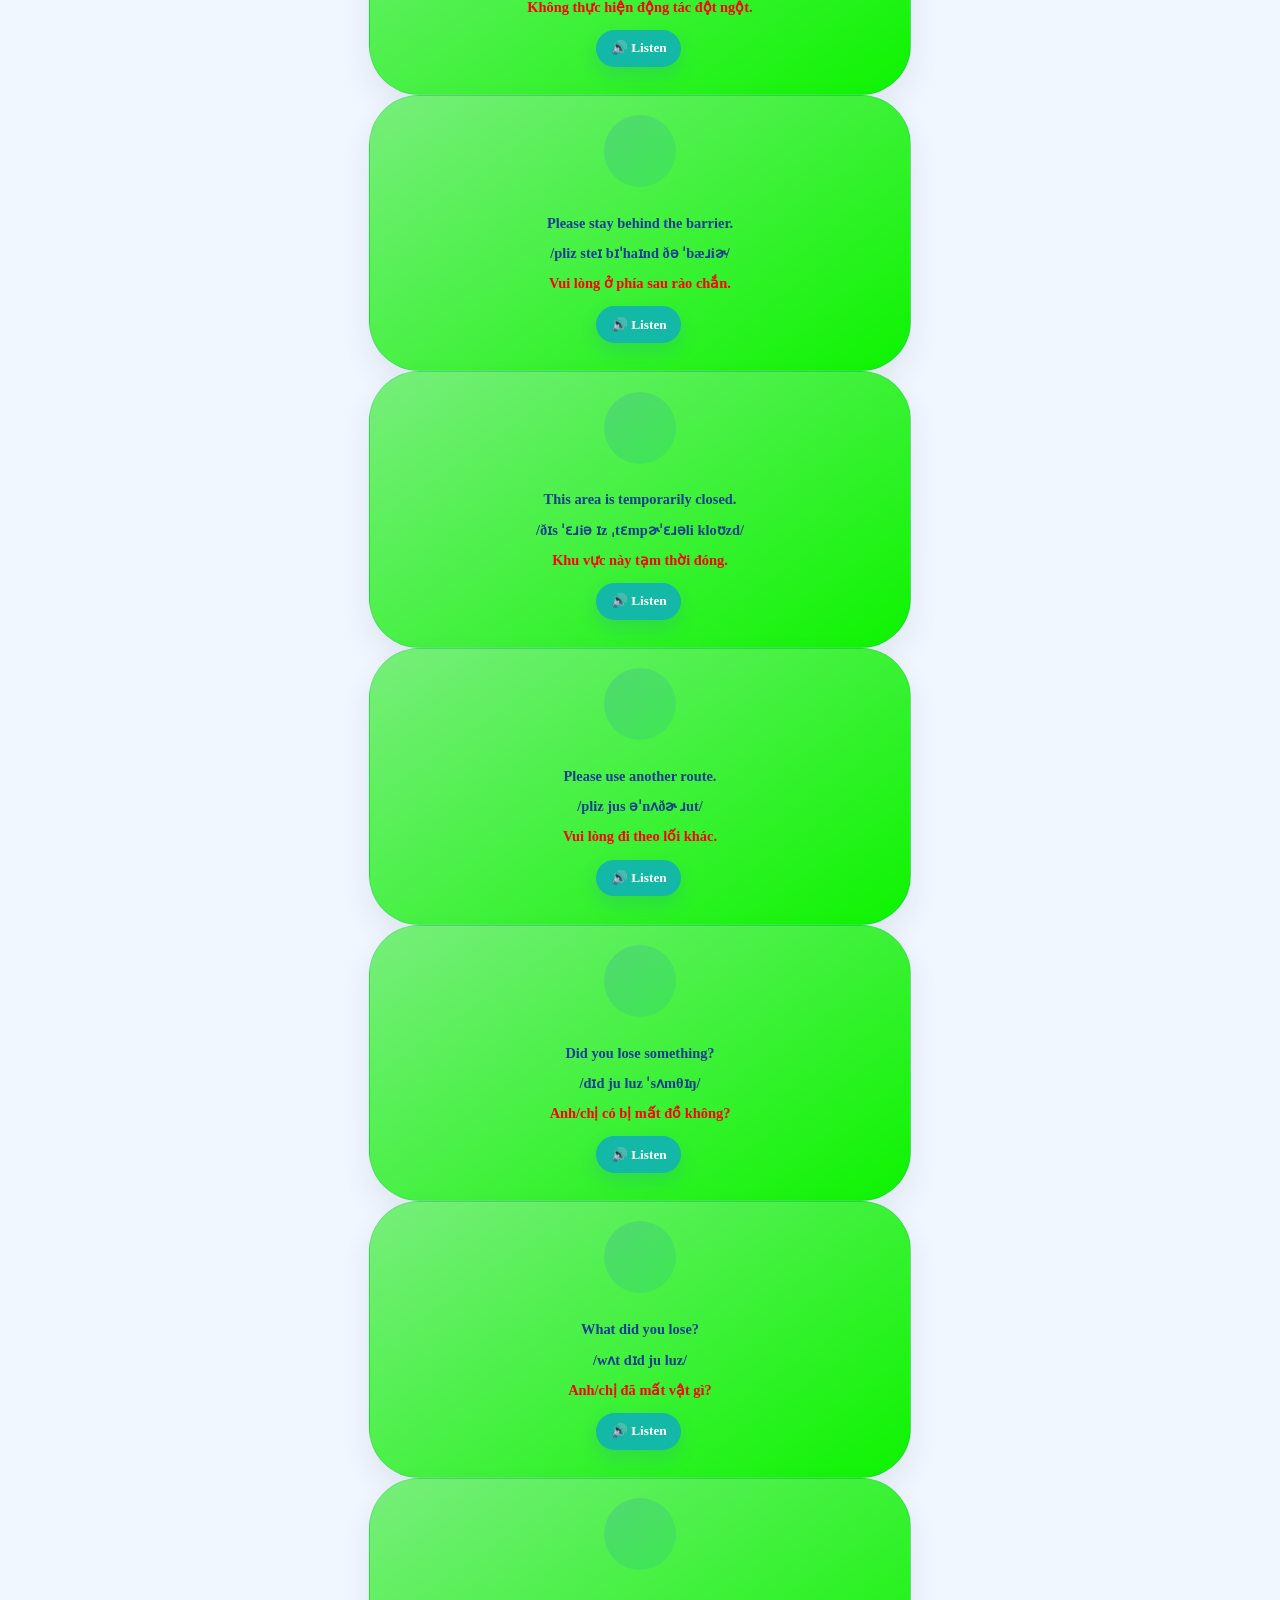
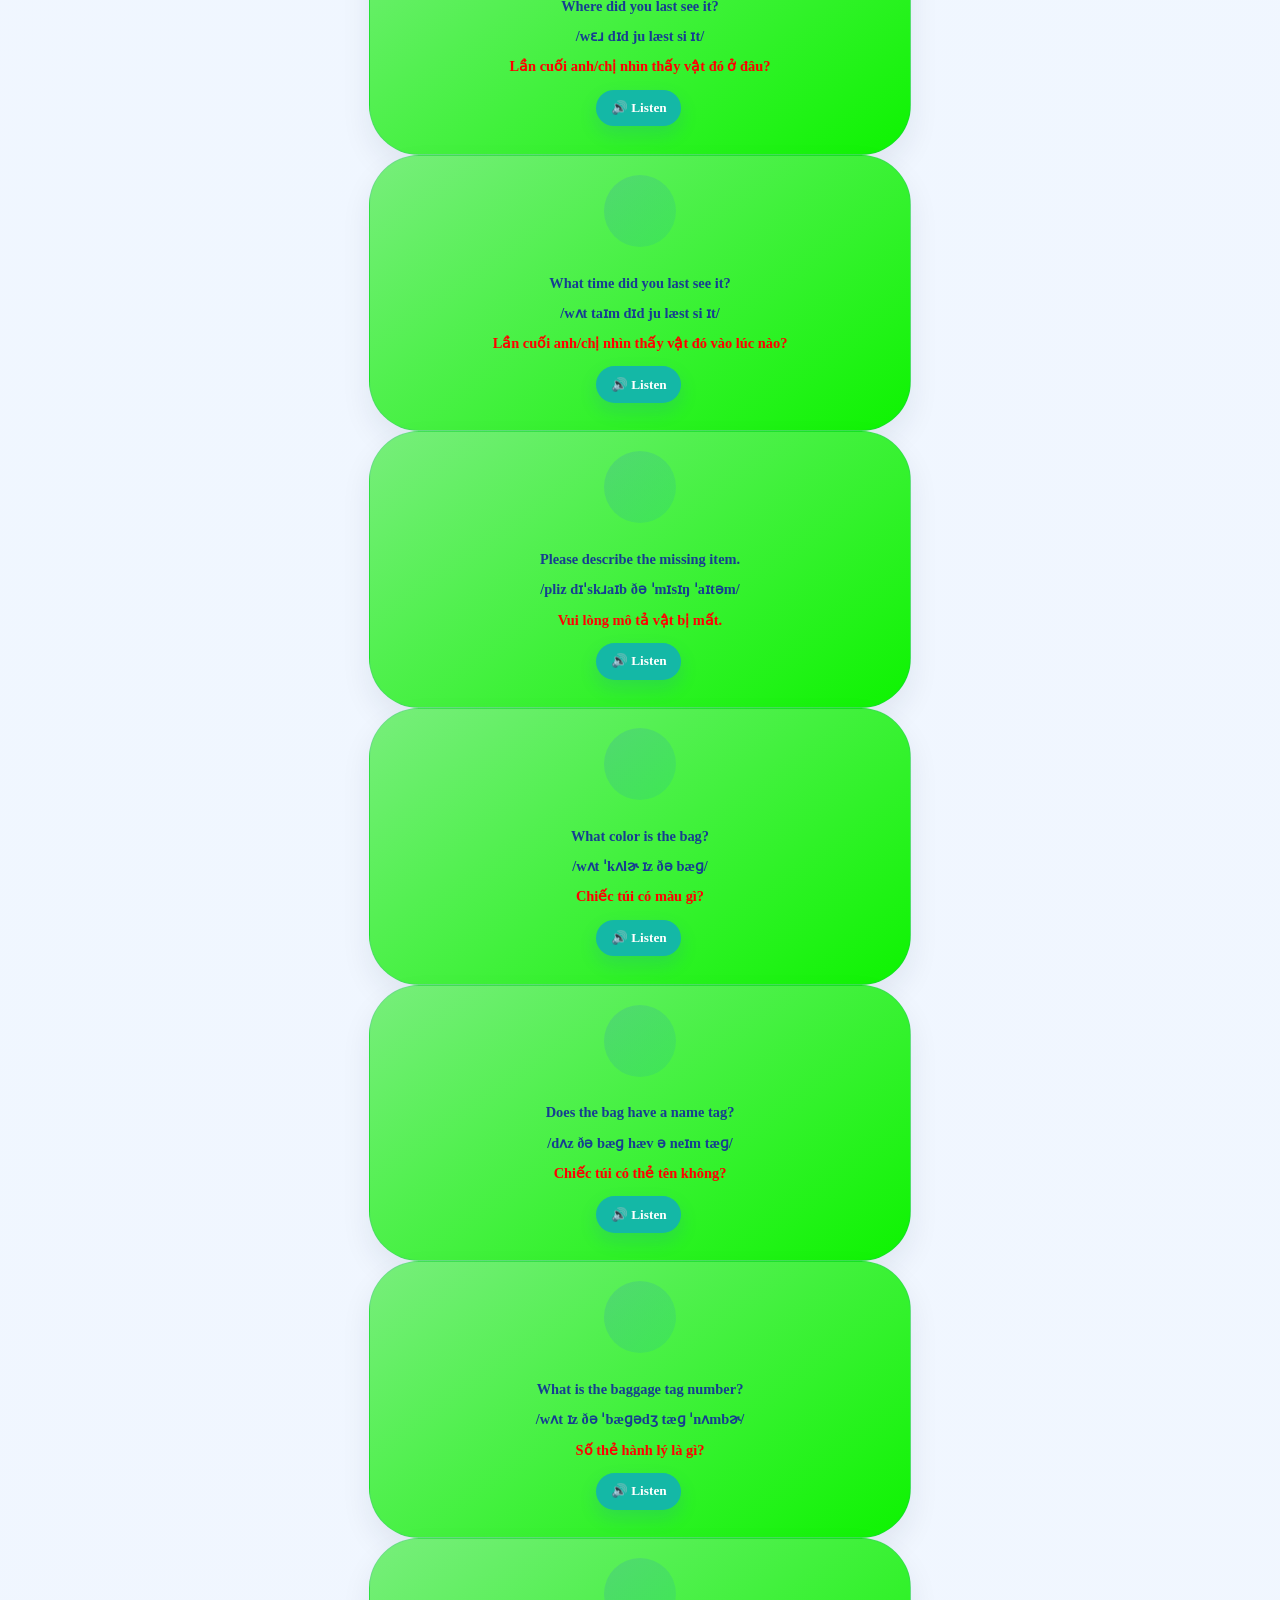
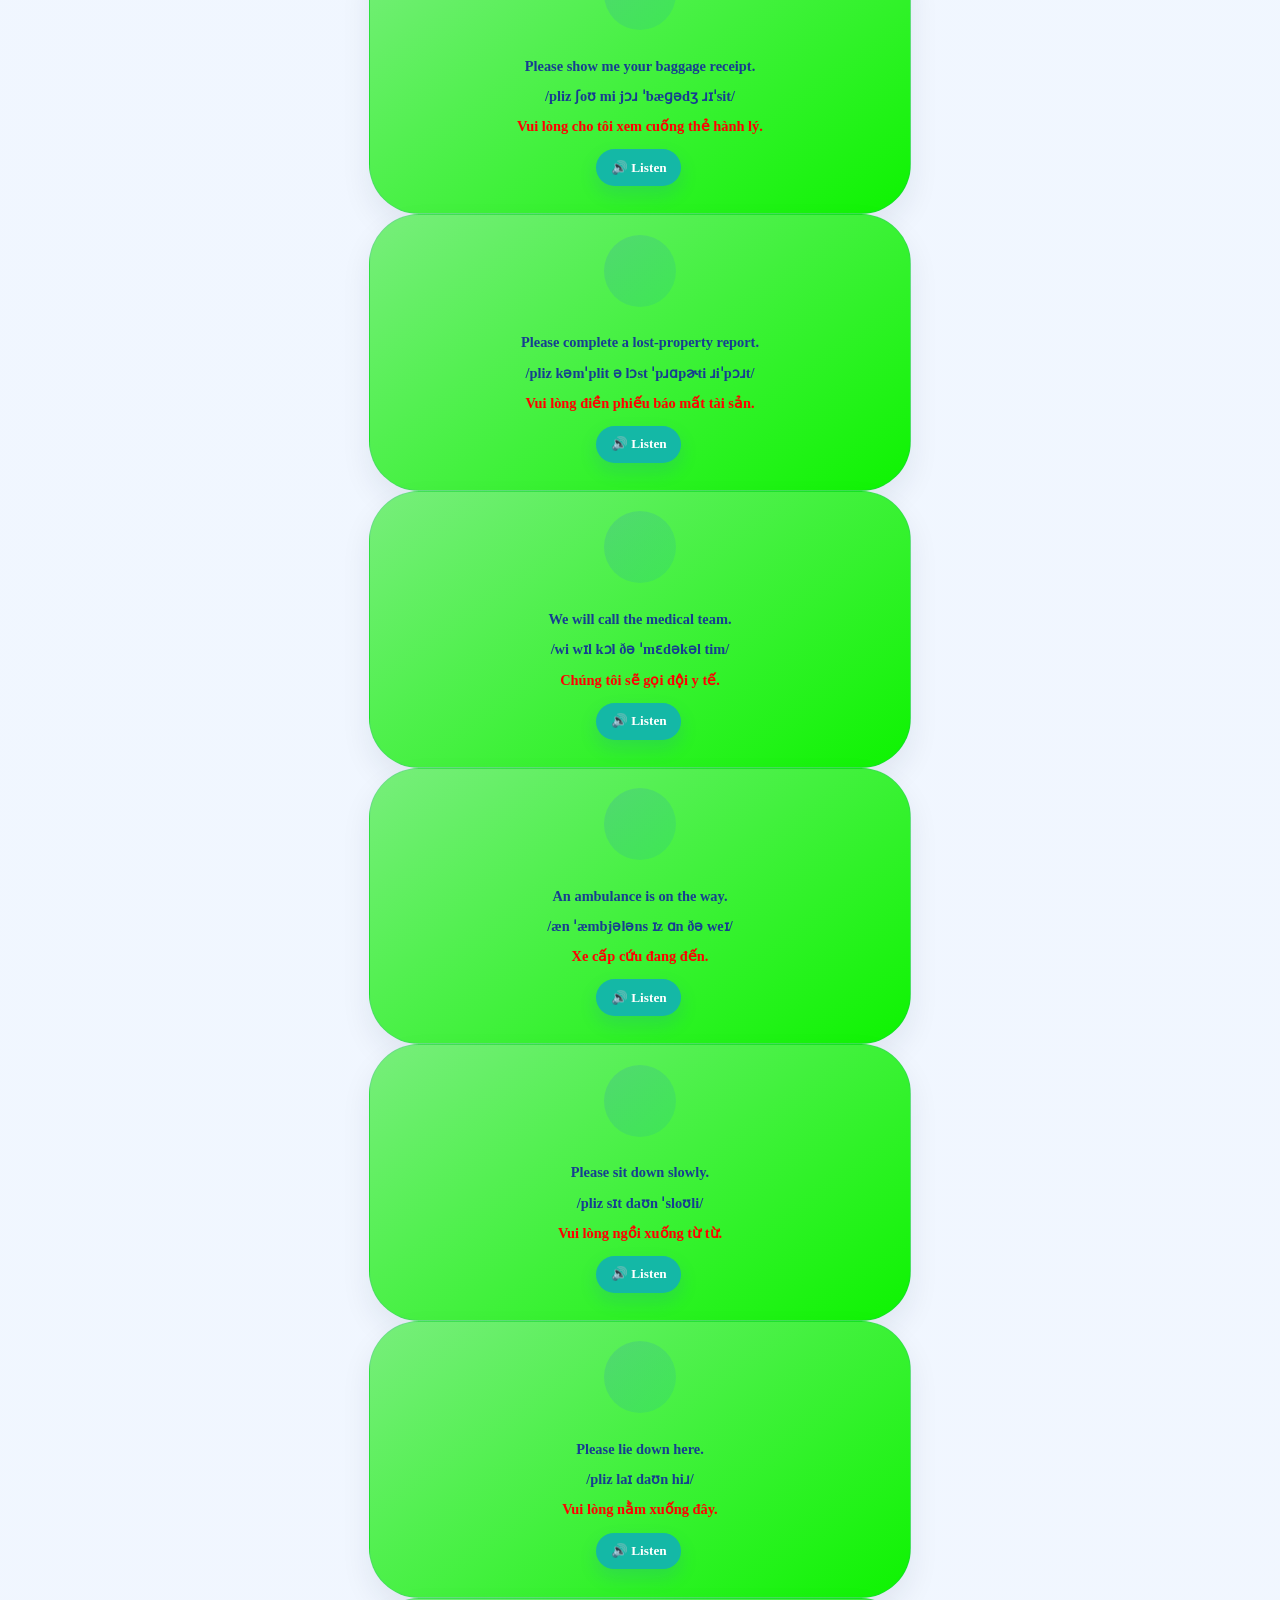
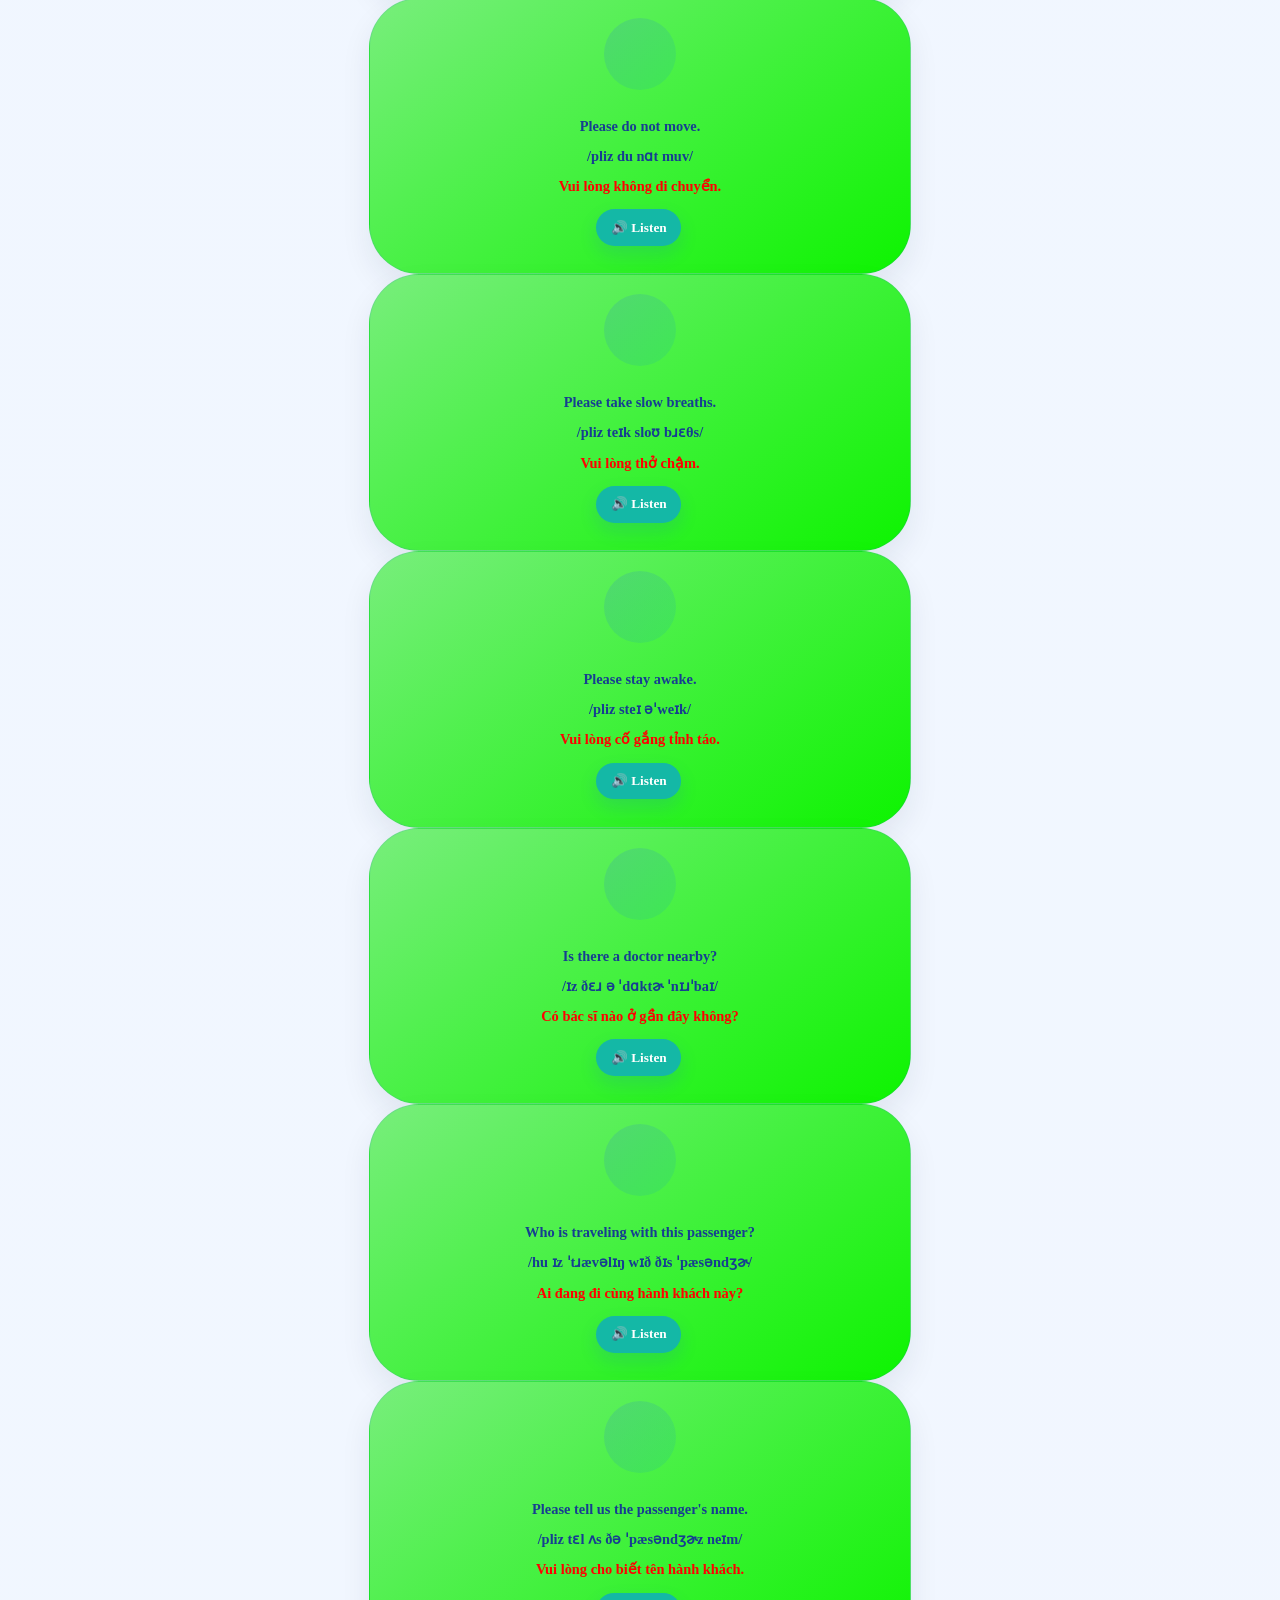
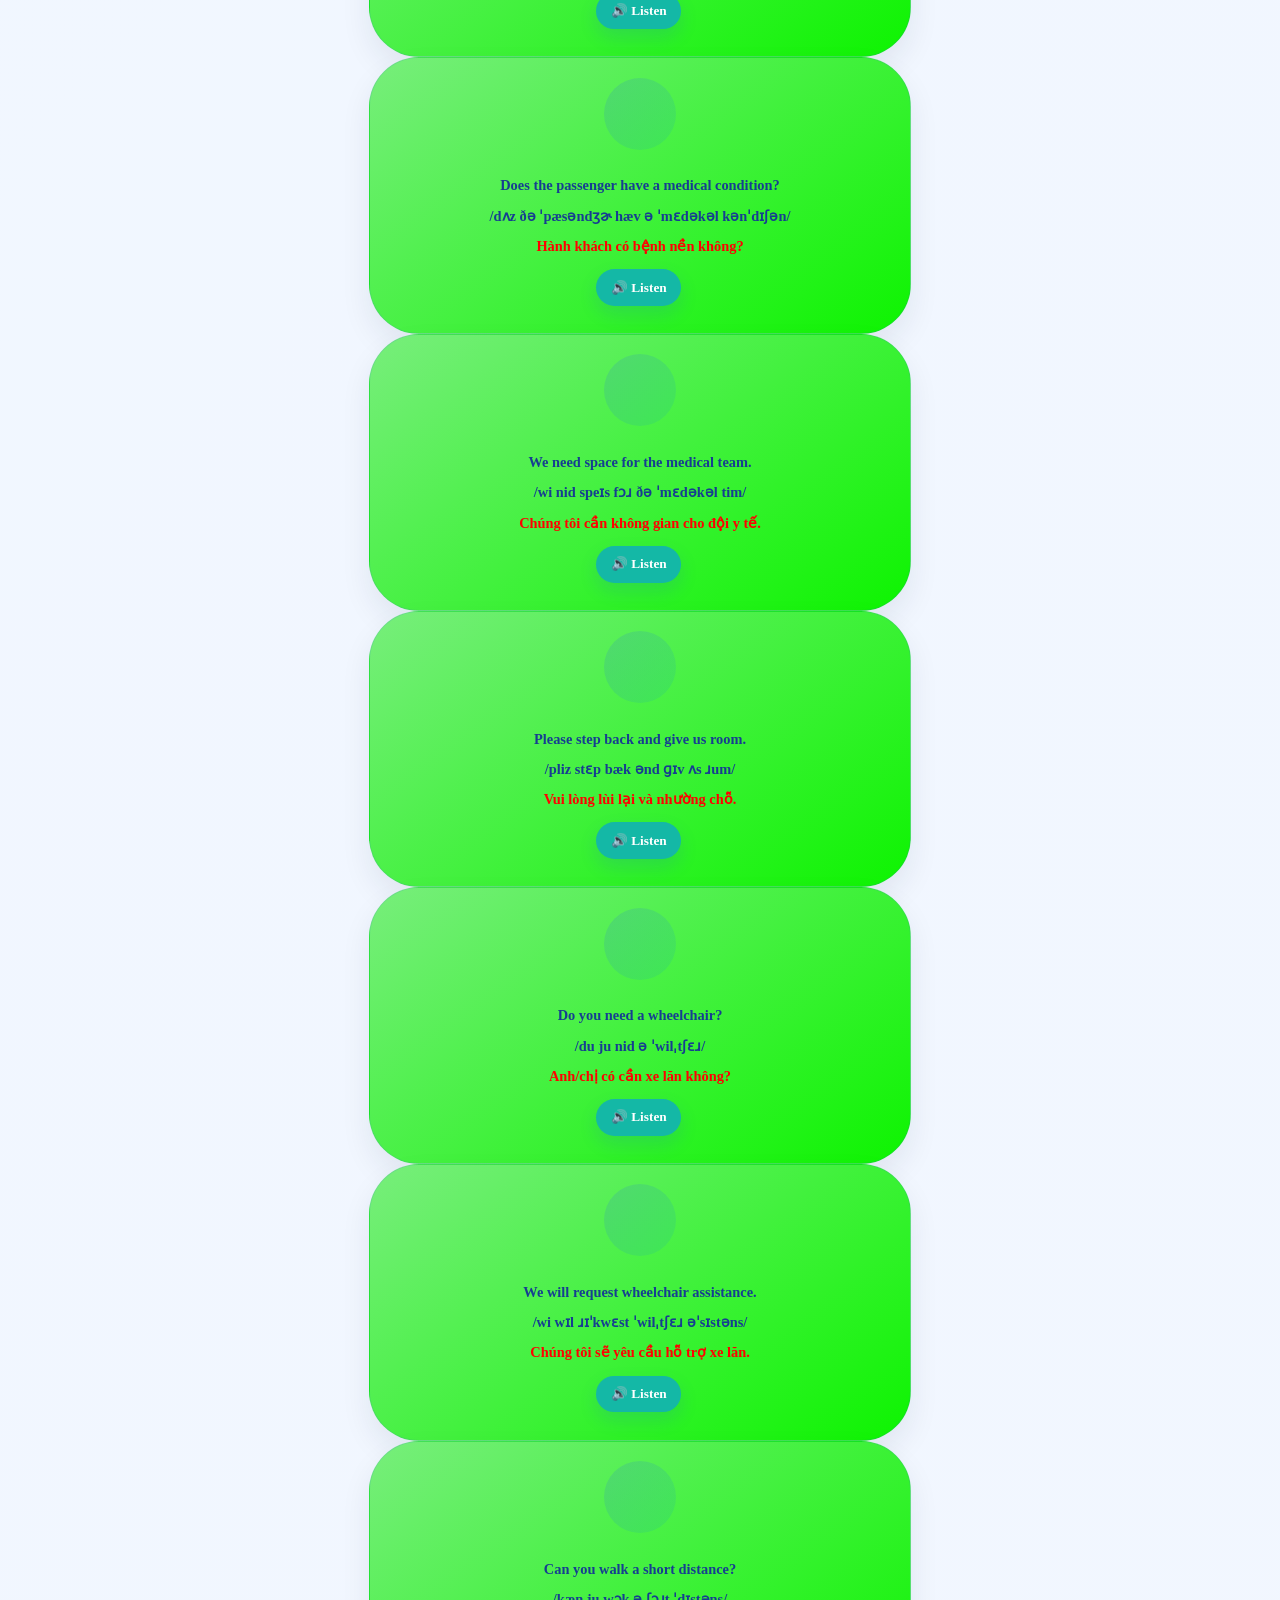
==== commit 33b420b6: "Image format edit" ====
--- a/pages/BoardingGate.html
+++ b/pages/BoardingGate.html
@@ -22,7 +22,7 @@
         </nav>
       </div>
       <div class = "Icon">
-        <img src="BoardingGate.jpg" style="width: min(100%, 150px); height: auto; margin-left: 10px; margin-right: 10px;" alt="Entrance" />
+        <img class = "Icon" src="BoardingGate.jpg" style="width: min(100%, 150px); height: auto; margin-left: 10px; margin-right: 10px;" alt="Entrance" />
       </div>
 
       <li class="eyebrow" id = "headertitle">Boarding Gate</li>
--- a/index.css
+++ b/index.css
@@ -152,6 +152,7 @@
 
 header.hero {
   position: relative;
+  justify-content: center;
   top: auto;
   z-index: auto;
   padding: 0;
@@ -159,13 +160,15 @@
 
 .hero-text {
   display: flex;
-  position: sticky;
-  /*margin: 0 auto;*/
+  /*position: sticky;*/
+  margin: 0 auto;
   flex-wrap: wrap;
+  text-align: center;
+  width: 100%;
   justify-content: center;
   align-items: center;
   gap: 0rem;
-  padding: 1.5rem 0rem 0rem 0rem;
+  /*padding: 1.5rem 0rem 0rem 0rem;*/
   background: rgba(255, 255, 255, 0.82);
   backdrop-filter: blur(16px);
   box-shadow: 0 10px 30px rgba(20, 33, 61, 0.08);
@@ -176,6 +179,7 @@
   display: flex;
   place-items: center;
   justify-content: center;
+  border-radius: 20%;
 }
   
 
@@ -190,7 +194,7 @@
   text-align: center;
   display: block;
   animation: colorBlink 1.8s infinite;
-  font-family:'Segoe UI', Tahoma, Geneva, Verdana, sans-serif
+  font-family: 'Times New Roman', Times, serif
 }
 
 #A08Logo {
@@ -316,6 +320,7 @@
   padding: 1rem 1.2rem;
   background: linear-gradient(180deg, transparent, rgba(8, 15, 35, 0.82));
   color: white;
+  font-family: 'Times New Roman', Times, serif;
 }
 
 .gallery-caption h3 {
@@ -372,13 +377,14 @@
 main {
   max-width: 1280px;
   margin: 0 auto;
-  padding: 2rem 1.2rem 3rem;
+  padding: 0rem 1.2rem 3rem;
 }
 table{
   max-width: 1280px;
   margin: 0 auto;
   padding: 0rem 0rem 0rem;
-  padding-top: 0rem
+  padding-top: 0rem;
+  
 }
 
 h1 {
@@ -417,14 +423,15 @@
 .scenarios {
   max-width: 1280px;
   margin: 0 auto;
-  padding: 1rem 0 2rem;
+  padding: 0rem 0 2rem;
   text-align: center;
 }
 
 #Area-header {
   margin-bottom: 1.2rem;
-  font-size: clamp(1.7rem, 2.8vw, 2.3rem);
+  font-size: clamp(1.4rem, 2.8vw, 2.3rem);
   font-weight: 800;
+  font-family: 'Times New Roman', Times, serif;
   color: var(--primary-dark);
 }
 
@@ -434,16 +441,39 @@
   gap: 1rem;
 }
 
-.scene-card,.scene-card-P1, .scene-card-P2, .scene-card-P3 {
+.scene-card,.scene-card-P1, .scene-card-P3 {
   background: linear-gradient(145deg, #ffffff, #f8fbff);
   background-color:#00ddeb;
   border: 1px solid var(--border);
-  border-radius: 24px;
+  border-radius: 50px;
   padding: 1.2rem;
   box-shadow: 0 14px 30px rgba(20, 33, 61, 0.08);
   text-align: center;
   transition: transform 0.2s ease, box-shadow 0.2s ease;
 }
+
+.scene-card-P2{
+  background: linear-gradient(145deg, #78ee7c, #0df400);
+  background-color:#00ddeb;
+  border: 1px solid var(--border);
+  border-radius: 50px;
+  padding: 1.2rem;
+  box-shadow: 0 14px 30px rgba(20, 33, 61, 0.08);
+  text-align: center;
+  transition: transform 0.2s ease, box-shadow 0.2s ease;
+}
+
+.scene-card-P3{
+  background: linear-gradient(145deg, #d2ee78, #d4f451);
+  background-color:#00ddeb;
+  border: 1px solid var(--border);
+  border-radius: 50px;
+  padding: 1.2rem;
+  box-shadow: 0 14px 30px rgba(20, 33, 61, 0.08);
+  text-align: center;
+  transition: transform 0.2s ease, box-shadow 0.2s ease;
+}
+
 
 .scene-card:hover, .scene-card-P1:hover, .scene-card-P2:hover, .scene-card-P3:hover {
   transform: translateY(-4px);
@@ -515,6 +545,7 @@
   color: white;
   box-shadow: 0 8px 18px rgba(37, 99, 235, 0.16);
   transition: transform 0.2s ease, box-shadow 0.2s ease;
+  font-family: 'Times New Roman', Times, serif;
 }
 
 .speak-btn:hover {
@@ -552,7 +583,7 @@
   display: flex;
   gap: 6rem;
   flex-wrap: wrap;
-  padding: 0 10px;
+  padding: 10px 0px;
   margin: 0 0 20px 0;
   list-style: none;
 }
@@ -602,7 +633,7 @@
   border-radius: 700px;
   box-shadow: 0 10px 22px rgba(151, 65, 252, 0.2);
   color: #ffffff;
-  font-family: Phantomsans, sans-serif;
+  font-family: 'Times New Roman', Times, serif;
   font-size: 1rem;
   font-weight: 700;
   text-decoration: none;
@@ -629,6 +660,7 @@
   background-image: linear-gradient(135deg, #03f8f8, #0bdfef 55%, #00ddeb);
   transition: transform 0.2s ease, box-shadow 0.2s ease;
   margin: 0 0 0 0px;
+  font-family: 'Times New Roman', Times, serif;
 }
 .Home-btn:hover,
 .Back-btn:hover
@@ -717,6 +749,7 @@
   font-weight: 600;
   margin-right: 0.4rem;
   margin-bottom: 0.5rem;
+  font-family: 'Times New Roman', Times, serif;
 }
 
 .speak-btn.secondary {
@@ -729,7 +762,7 @@
 }
 
 @media (max-width: 900px) {
-  .hero,
+  /*.hero,*/
   .info-strip,
   .card-grid, .card-grid-P1, .card-grid-P2, .card-grid-P3 {
   grid-template-columns: 2fr;
@@ -739,11 +772,19 @@
 .card-grid-P1, .card-grid-P2, .card-grid-P3 {
   background-color: white;
   border-radius: 999px;
-}
+  gap: 1.0rem
+}
+
 
 .hero {
+    width: 100%;
+    display: flex;
+    position: fixed;
+    z-index: auto;
+    justify-content: center;
     padding-top: 2rem;
-    align-items: left;
+    align-items: center;
+
   }
 
 .footer{
